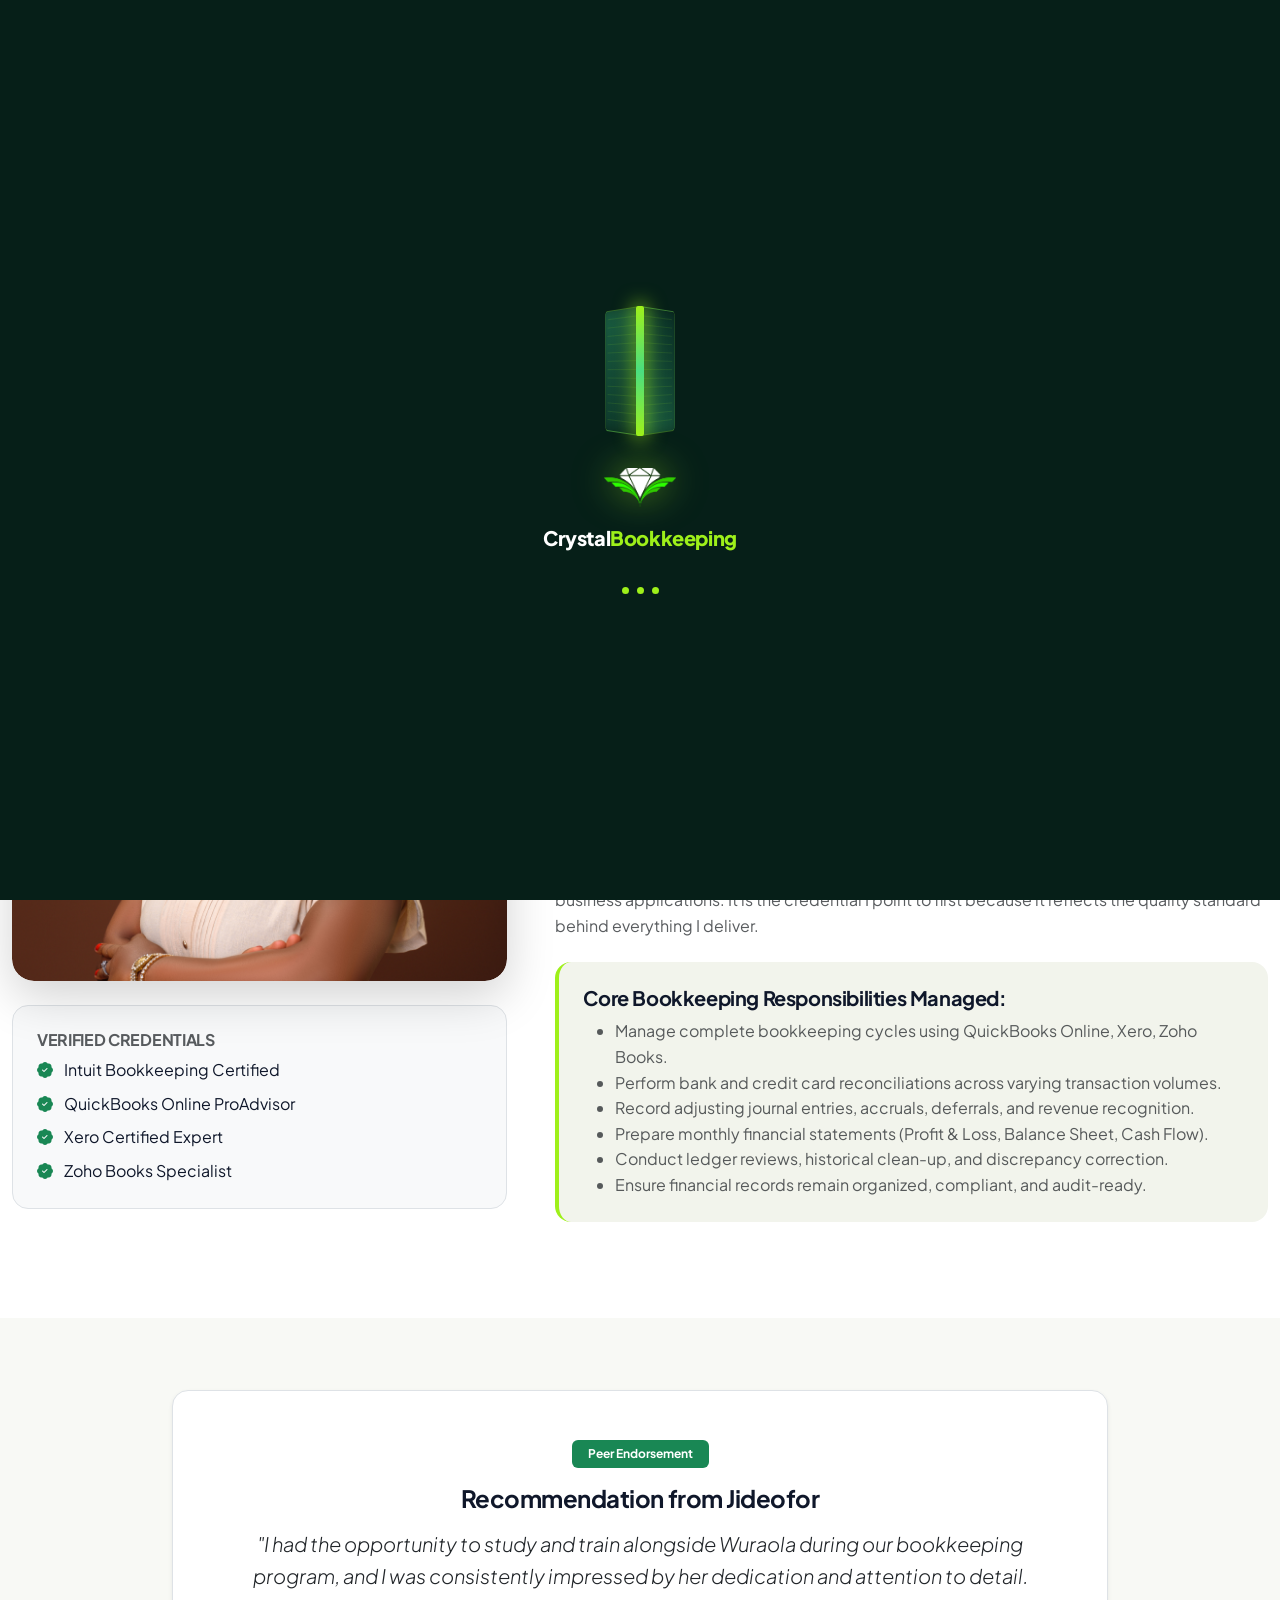
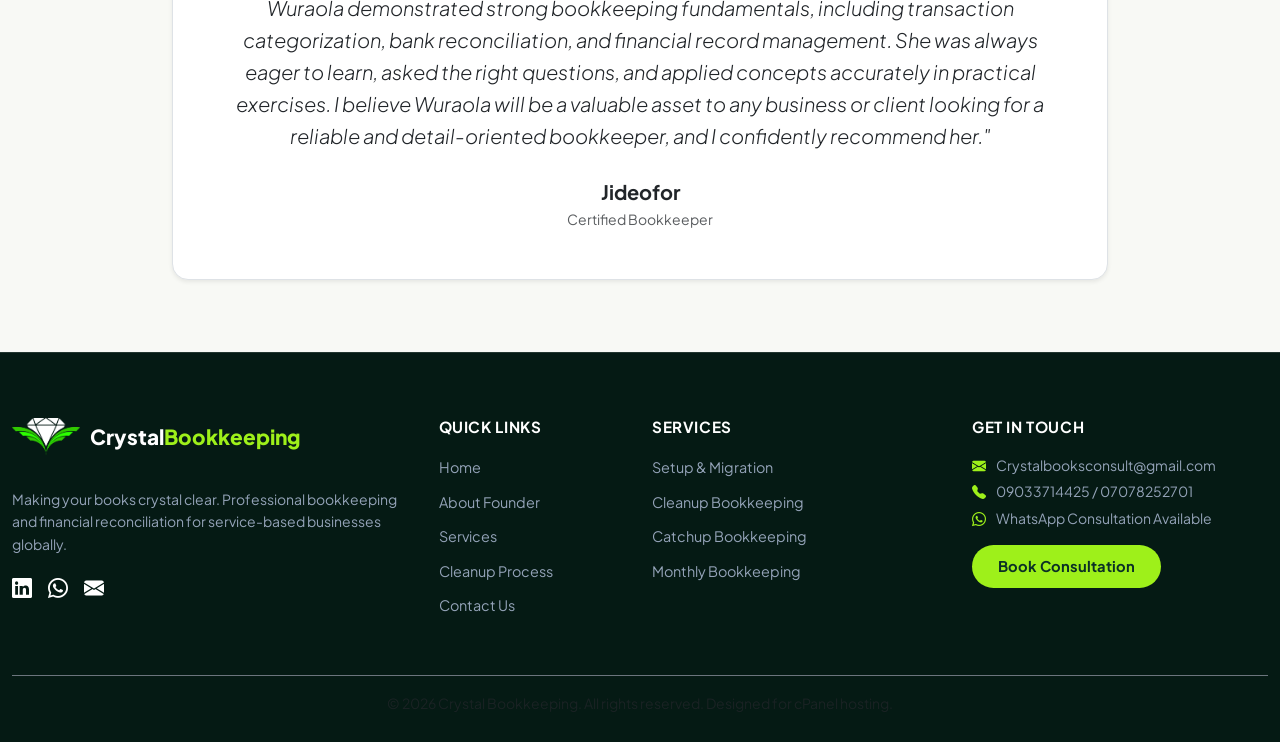
==== about.html @ f1750a4d "chore: remove footer contact strip from all pages and clean up CSS" ====
<!DOCTYPE html>
<html lang="en">
<head>
  <meta charset="UTF-8">
  <meta name="viewport" content="width=device-width, initial-scale=1.0">
  <title>About Founder | Crystal Bookkeeping</title>
  <meta name="description" content="Meet Wuraola Oluwalana, founder of Crystal Bookkeeping. Intuit Certified Bookkeeper specializing in QuickBooks Online, Xero, and Zoho Books for service businesses globally.">
  
  <link href="https://cdn.jsdelivr.net/npm/bootstrap@5.3.2/dist/css/bootstrap.min.css" rel="stylesheet">
  <link href="https://cdn.jsdelivr.net/npm/bootstrap-icons@1.11.2/font/bootstrap-icons.min.css" rel="stylesheet">
  <link rel="stylesheet" href="css/style.css">
  <!-- Favicon Icons -->
  <link rel="icon" type="image/png" sizes="32x32" href="assets/images/favicon-32x32.png">
  <link rel="icon" type="image/png" sizes="16x16" href="assets/images/favicon-16x16.png">
  <link rel="apple-touch-icon" sizes="180x180" href="assets/images/apple-touch-icon.png">
  <link rel="shortcut icon" href="favicon.ico">
</head>
<body class="preloader-active">
  <!-- ========== PRELOADER ========== -->
  <div id="crystalPreloader">
    <!-- Book animation -->
    <div class="preloader-book">
      <div class="preloader-book__left"></div>
      <div class="preloader-book__spine"></div>
      <div class="preloader-book__right"></div>
    </div>

    <!-- Logo + brand name -->
    <div class="preloader-logo">
      <img src="assets/images/logo-icon.png" alt="Crystal Bookkeeping">
      <div class="preloader-logo__name">Crystal<span>Bookkeeping</span></div>
    </div>

    <!-- Pulsing dots -->
    <div class="preloader-dots">
      <span></span>
      <span></span>
      <span></span>
    </div>
  </div>
  <!-- ========== END PRELOADER ========== -->


  <!-- Top Announcement Header -->

  <!-- Sticky Navbar -->
  <nav class="navbar navbar-expand-lg navbar-dark main-navbar sticky-top">
    <div class="container">
      <a class="navbar-brand" href="index.html">
        <img src="assets/images/logo-icon.png" alt="Crystal Bookkeeping Logo" style="height:38px; width:auto;">
        <span>Crystal<span style="color: var(--brand-lime-bright);">Bookkeeping</span></span>
      </a>
      <button class="navbar-toggler" type="button" data-bs-toggle="collapse" data-bs-target="#navbarAbout" aria-controls="navbarAbout" aria-expanded="false" aria-label="Toggle navigation">
        <span class="navbar-toggler-icon"></span>
      </button>
      <div class="collapse navbar-collapse" id="navbarAbout">
        <ul class="navbar-nav mx-auto mb-2 mb-lg-0">
          <li class="nav-item"><a class="nav-link" href="index.html">Home</a></li>
          <li class="nav-item"><a class="nav-link active" href="about.html">About Us</a></li>
          <li class="nav-item"><a class="nav-link" href="services.html">Services & Packages</a></li>
          <li class="nav-item"><a class="nav-link" href="index.html#process">Cleanup Process</a></li>
          <li class="nav-item"><a class="nav-link" href="index.html#estimator">Pricing Estimator</a></li>
          <li class="nav-item"><a class="nav-link" href="contact.html">Contact</a></li>
        </ul>
        <a href="#bookingModal" class="btn btn-lime" data-bs-toggle="modal" data-bs-target="#bookingModal">
          Book Appointment <i class="bi bi-arrow-right-circle-fill"></i>
        </a>
      </div>
    </div>
  </nav>

  <!-- Inner Page Banner -->
  <section class="py-5 text-white" style="background-color: var(--bg-dark-forest);">
    <div class="container py-4 text-center">
      <div class="badge-pill-lime mb-3">Our Founder's Journey</div>
      <h1 class="display-5 fw-bold mb-3">I Traded Lab Coats For Ledgers</h1>
      <p class="lead text-light max-w-700 mx-auto">
        Discover the story, certifications, and accounting standards behind Crystal Bookkeeping.
      </p>
    </div>
  </section>

  <!-- Founder Story Detail -->
  <section class="py-5 bg-white">
    <div class="container py-4">
      <div class="row align-items-center g-5">
        <div class="col-lg-5">
          <div class="founder-img-box shadow-lg mb-4">
            <img src="assets/images/wuraola_portrait_2.jpg" alt="Wuraola Oluwalana - Certified Bookkeeper & Founder">
          </div>
          <div class="p-4 rounded-4 bg-light border">
            <h4 class="h6 fw-bold text-uppercase text-muted mb-2">Verified Credentials</h4>
            <ul class="list-unstyled mb-0">
              <li class="mb-2"><i class="bi bi-patch-check-fill text-success me-2"></i> Intuit Bookkeeping Certified</li>
              <li class="mb-2"><i class="bi bi-patch-check-fill text-success me-2"></i> QuickBooks Online ProAdvisor</li>
              <li class="mb-2"><i class="bi bi-patch-check-fill text-success me-2"></i> Xero Certified Expert</li>
              <li class="mb-0"><i class="bi bi-patch-check-fill text-success me-2"></i> Zoho Books Specialist</li>
            </ul>
          </div>
        </div>

        <div class="col-lg-7">
          <h2 class="h3 fw-bold mb-3">Hi, I Am Wuraola Oluwalana</h2>
          <p class="lead text-muted">
            I run Crystal Bookkeeping and work exclusively with service-based businesses globally.
          </p>
          <p class="text-muted">
            I went into bookkeeping because I realized something: I was more curious about the numbers behind a business than the numbers in experiments. Today, I hold an Intuit bookkeeping certification and work daily in tools like Zoho Books, QuickBooks Online, and Xero — building systems that give business owners real clarity: not just clean books, but books that tell them something useful.
          </p>
          
          <h3 class="h4 fw-bold mt-4 mb-3">Certification & Rigorous Standards</h3>
          <p class="text-muted">
            These are real credentials earned through structured training programs with formal assessments — not participation badges or honorary titles. The most prominently featured is the Intuit Bookkeeping Certification, which covers foundational accounting principles and real business applications. It is the credential I point to first because it reflects the quality standard behind everything I deliver.
          </p>

          <div class="p-4 rounded-4 my-4" style="background-color: var(--bg-cream-card); border-left: 4px solid var(--brand-lime-bright);">
            <h4 class="h5 fw-bold mb-2">Core Bookkeeping Responsibilities Managed:</h4>
            <ul class="mb-0 text-muted">
              <li>Manage complete bookkeeping cycles using QuickBooks Online, Xero, Zoho Books.</li>
              <li>Perform bank and credit card reconciliations across varying transaction volumes.</li>
              <li>Record adjusting journal entries, accruals, deferrals, and revenue recognition.</li>
              <li>Prepare monthly financial statements (Profit & Loss, Balance Sheet, Cash Flow).</li>
              <li>Conduct ledger reviews, historical clean-up, and discrepancy correction.</li>
              <li>Ensure financial records remain organized, compliant, and audit-ready.</li>
            </ul>
          </div>
        </div>
      </div>
    </div>
  </section>

  <!-- Peer Recommendation Section -->
  <section class="py-5" style="background-color: var(--bg-cream);">
    <div class="container py-4">
      <div class="row justify-content-center">
        <div class="col-lg-9">
          <div class="p-5 rounded-4 bg-white border shadow-sm text-center">
            <span class="badge bg-success mb-3 px-3 py-2">Peer Endorsement</span>
            <h3 class="h4 fw-bold mb-3">Recommendation from Jideofor</h3>
            <p class="lead fst-italic text-dark mb-4">
              "I had the opportunity to study and train alongside Wuraola during our bookkeeping program, and I was consistently impressed by her dedication and attention to detail. Wuraola demonstrated strong bookkeeping fundamentals, including transaction categorization, bank reconciliation, and financial record management. She was always eager to learn, asked the right questions, and applied concepts accurately in practical exercises. I believe Wuraola will be a valuable asset to any business or client looking for a reliable and detail-oriented bookkeeper, and I confidently recommend her."
            </p>
            <div class="fw-bold fs-5 text-dark">Jideofor</div>
            <div class="small text-muted">Certified Bookkeeper</div>
          </div>
        </div>
      </div>
    </div>
  </section>

  <!-- Footer -->
  <footer class="site-footer">
    <div class="container">
      <div class="row g-4 mb-5">
        <div class="col-lg-4">
          <a class="navbar-brand mb-3" href="index.html">
            <img src="assets/images/logo-icon.png" alt="Crystal Bookkeeping Logo" style="height:38px; width:auto;">
            <span>Crystal<span style="color: var(--brand-lime-bright);">Bookkeeping</span></span>
          </a>
          <p class="small text-slate mt-3">
            Making your books crystal clear. Professional bookkeeping and financial reconciliation for service-based businesses globally.
          </p>
          <div class="d-flex gap-3 fs-5">
            <a href="https://www.linkedin.com/in/wuraola-oluwalana" target="_blank" class="text-white"><i class="bi bi-linkedin"></i></a>
            <a href="https://wa.me/2349033714425" target="_blank" class="text-white"><i class="bi bi-whatsapp"></i></a>
            <a href="mailto:Crystalbooksconsult@gmail.com" class="text-white"><i class="bi bi-envelope-fill"></i></a>
          </div>
        </div>

        <div class="col-lg-2 col-6">
          <h5>Quick Links</h5>
          <ul class="footer-links">
            <li><a href="index.html">Home</a></li>
            <li><a href="about.html">About Founder</a></li>
            <li><a href="services.html">Services</a></li>
            <li><a href="index.html#process">Cleanup Process</a></li>
            <li><a href="contact.html">Contact Us</a></li>
          </ul>
        </div>

        <div class="col-lg-3 col-6">
          <h5>Services</h5>
          <ul class="footer-links">
            <li><a href="services.html#setup">Setup & Migration</a></li>
            <li><a href="services.html#cleanup">Cleanup Bookkeeping</a></li>
            <li><a href="services.html#catchup">Catchup Bookkeeping</a></li>
            <li><a href="services.html#monthly">Monthly Bookkeeping</a></li>
          </ul>
        </div>

        <div class="col-lg-3">
          <h5>Get In Touch</h5>
          <p class="small text-slate mb-1"><i class="bi bi-envelope-fill text-lime me-2"></i> Crystalbooksconsult@gmail.com</p>
          <p class="small text-slate mb-1"><i class="bi bi-telephone-fill text-lime me-2"></i> 09033714425 / 07078252701</p>
          <p class="small text-slate mb-3"><i class="bi bi-whatsapp text-lime me-2"></i> WhatsApp Consultation Available</p>
          <a href="#bookingModal" class="btn btn-lime btn-sm" data-bs-toggle="modal" data-bs-target="#bookingModal">Book Consultation</a>
        </div>
      </div>

      <div class="border-top border-secondary pt-3 text-center small text-muted">
        &copy; 2026 Crystal Bookkeeping. All rights reserved. Designed for cPanel hosting.
      </div>
    </div>
  </footer>

  <!-- Booking Modal -->
  <div class="modal fade" id="bookingModal" tabindex="-1" aria-hidden="true">
    <div class="modal-dialog modal-dialog-centered">
      <div class="modal-content rounded-4 border-0">
        <div class="modal-header bg-dark text-white rounded-top-4">
          <h5 class="modal-title h5 fw-bold text-white mb-0"><span class="text-lime">💎 Book Consultation</span></h5>
          <button type="button" class="btn-close btn-close-white" data-bs-dismiss="modal"></button>
        </div>
        <div class="modal-body p-4">
          <form id="bookingForm">
            <div class="mb-3">
              <label class="form-label fw-semibold">Your Name *</label>
              <input type="text" class="form-control" id="modalClientName" required>
            </div>
            <div class="mb-3">
              <label class="form-label fw-semibold">Email *</label>
              <input type="email" class="form-control" id="modalClientEmail" required>
            </div>
            <div class="mb-3">
              <label class="form-label fw-semibold">Phone / WhatsApp *</label>
              <input type="tel" class="form-control" id="modalClientPhone" required>
            </div>
            <div class="mb-3">
              <label class="form-label fw-semibold">Service Needed</label>
              <select class="form-select" id="modalServiceSelect">
                <option value="Cleanup Bookkeeping">Cleanup Bookkeeping</option>
                <option value="Setup and Migration">Setup and Migration</option>
                <option value="Monthly Bookkeeping">Monthly Bookkeeping</option>
              </select>
            </div>
            <div class="mb-3">
              <label class="form-label fw-semibold">Software</label>
              <select class="form-select" id="modalSoftwareSelect">
                <option value="QuickBooks Online">QuickBooks Online</option>
                <option value="Xero">Xero</option>
                <option value="Zoho Books">Zoho Books</option>
              </select>
            </div>
            <button type="submit" class="btn btn-lime w-100 py-3 fw-bold">Connect on WhatsApp <i class="bi bi-whatsapp"></i></button>
          </form>
        </div>
      </div>
    </div>
  </div>

  <script src="https://cdn.jsdelivr.net/npm/bootstrap@5.3.2/dist/js/bootstrap.bundle.min.js"></script>
  <script src="js/main.js"></script>
  <script src="js/preloader.js"></script>
  <script src="js/scroll-reveal.js"></script>
</body>
</html>
---- css/style.css ----
/* ==========================================================================
   Crystal Bookkeeping - Custom Bootstrap 5 Theme Extension
   Design Aesthetic: Biztop Inspired (Deep Forest Green & Vibrant Lime Accent)
   Target Host: cPanel / Apache / Any Web Server
   ========================================================================== */

@import url('https://fonts.googleapis.com/css2?family=Plus+Jakarta+Sans:ital,wght@0,400;0,500;0,600;0,700;0,800;1,400&display=swap');

/* ==========================================================================
   PRELOADER — Book Opening Effect
   ========================================================================== */

/* Hide page scroll while preloader is active */
body.preloader-active {
  overflow: hidden;
}

#crystalPreloader {
  position: fixed;
  inset: 0;
  z-index: 99999;
  background: #061F18;
  display: flex;
  align-items: center;
  justify-content: center;
  flex-direction: column;
  gap: 32px;
}

/* ── Book ── */
.preloader-book {
  position: relative;
  width: 180px;
  height: 130px;
  perspective: 900px;
  perspective-origin: 50% 50%;
}

/* Left cover */
.preloader-book__left {
  position: absolute;
  top: 0; left: 0;
  width: 50%; height: 100%;
  background: linear-gradient(150deg, #1B5E42 0%, #0B3026 100%);
  border-radius: 6px 0 0 6px;
  transform-origin: right center;
  transform-style: preserve-3d;
  border: 1px solid rgba(158,240,26,0.25);
  border-right: none;
  box-shadow: inset -6px 0 16px rgba(0,0,0,0.35);
  animation: bookOpenLeft 1s 0.5s cubic-bezier(0.45, 0, 0.15, 1) forwards;
  /* Page lines decoration */
}
.preloader-book__left::before {
  content: '';
  position: absolute;
  inset: 8px 6px;
  background: repeating-linear-gradient(
    to bottom,
    rgba(158,240,26,0.10) 0px,
    rgba(158,240,26,0.10) 1px,
    transparent 1px,
    transparent 9px
  );
  border-radius: 3px;
}

/* Right cover */
.preloader-book__right {
  position: absolute;
  top: 0; right: 0;
  width: 50%; height: 100%;
  background: linear-gradient(30deg, #1B5E42 0%, #0B3026 100%);
  border-radius: 0 6px 6px 0;
  transform-origin: left center;
  transform-style: preserve-3d;
  border: 1px solid rgba(158,240,26,0.25);
  border-left: none;
  box-shadow: inset 6px 0 16px rgba(0,0,0,0.35);
  animation: bookOpenRight 1s 0.5s cubic-bezier(0.45, 0, 0.15, 1) forwards;
}
.preloader-book__right::before {
  content: '';
  position: absolute;
  inset: 8px 6px;
  background: repeating-linear-gradient(
    to bottom,
    rgba(158,240,26,0.10) 0px,
    rgba(158,240,26,0.10) 1px,
    transparent 1px,
    transparent 9px
  );
  border-radius: 3px;
}

/* Spine glow in the center */
.preloader-book__spine {
  position: absolute;
  top: 0;
  left: 50%;
  transform: translateX(-50%);
  width: 8px;
  height: 100%;
  background: linear-gradient(to bottom, #9EF01A 0%, #4ade80 50%, #9EF01A 100%);
  border-radius: 2px;
  box-shadow: 0 0 18px 4px rgba(158,240,26,0.55);
  z-index: 2;
}

@keyframes bookOpenLeft {
  0%   { transform: rotateY(0deg); }
  100% { transform: rotateY(-65deg); }
}
@keyframes bookOpenRight {
  0%   { transform: rotateY(0deg); }
  100% { transform: rotateY(65deg); }
}

/* ── Logo + Brand (appears after book opens) ── */
.preloader-logo {
  display: flex;
  flex-direction: column;
  align-items: center;
  gap: 14px;
  opacity: 0;
  transform: translateY(12px) scale(0.88);
  animation: preloaderLogoReveal 0.65s 1.3s cubic-bezier(0.34, 1.56, 0.64, 1) forwards;
}
.preloader-logo img {
  width: 72px;
  height: auto;
  filter: drop-shadow(0 0 18px rgba(158,240,26,0.6));
  animation: preloaderLogoPulse 1.8s 1.95s ease-in-out infinite;
}
.preloader-logo__name {
  font-family: var(--font-main);
  font-size: 1.25rem;
  font-weight: 800;
  color: #fff;
  letter-spacing: -0.02em;
}
.preloader-logo__name span {
  color: #9EF01A;
}

/* ── Loading dots ── */
.preloader-dots {
  display: flex;
  gap: 8px;
  opacity: 0;
  animation: preloaderFadeIn 0.4s 1.8s ease forwards;
}
.preloader-dots span {
  display: block;
  width: 7px;
  height: 7px;
  border-radius: 50%;
  background: #9EF01A;
  animation: preloaderDot 1.2s 1.8s ease-in-out infinite;
}
.preloader-dots span:nth-child(2) { animation-delay: 1.95s; }
.preloader-dots span:nth-child(3) { animation-delay: 2.1s; }

/* ── Keyframes ── */
@keyframes preloaderLogoReveal {
  to { opacity: 1; transform: translateY(0) scale(1); }
}
@keyframes preloaderLogoPulse {
  0%, 100% { filter: drop-shadow(0 0 14px rgba(158,240,26,0.5)); }
  50%       { filter: drop-shadow(0 0 28px rgba(158,240,26,0.95)); }
}
@keyframes preloaderDot {
  0%, 80%, 100% { transform: scale(0.7); opacity: 0.4; }
  40%           { transform: scale(1.15); opacity: 1; }
}
@keyframes preloaderFadeIn {
  to { opacity: 1; }
}

/* ── Fade Out (class added by JS) ── */
#crystalPreloader.preloader--fade-out {
  animation: preloaderFadeOut 0.55s ease forwards;
}
@keyframes preloaderFadeOut {
  0%   { opacity: 1; }
  100% { opacity: 0; visibility: hidden; }
}



/* ==========================================================================
   SCROLL REVEAL ANIMATION SYSTEM
   Powered by IntersectionObserver — no library, pure CSS + vanilla JS
   ========================================================================== */

/* ── Hidden state (applied by JS before element enters viewport) ── */
.sr-hidden {
  opacity: 0;
  transition:
    opacity    0.75s cubic-bezier(0.22, 1, 0.36, 1),
    transform  0.75s cubic-bezier(0.22, 1, 0.36, 1),
    filter     0.75s cubic-bezier(0.22, 1, 0.36, 1);
  will-change: opacity, transform;
}

/* ── Animation types ── */
.sr-fade-up    { transform: translateY(40px); }
.sr-fade-down  { transform: translateY(-24px); }
.sr-fade-left  { transform: translateX(-40px); }
.sr-fade-right { transform: translateX(40px); }
.sr-scale-in   { transform: scale(0.88); }
.sr-zoom-tilt  { transform: scale(0.92) rotate(-1deg); }
.sr-flip-up    {
  transform: perspective(700px) rotateX(10deg) translateY(24px);
  transform-origin: center bottom;
}

/* ── Revealed state — JS adds this class ── */
.sr-hidden.sr-revealed {
  opacity:   1 !important;
  transform: none !important;
  filter:    none !important;
}

/* ── Faster variant for small elements (badges, labels) ── */
.sr-hidden.sr-fast {
  transition-duration: 0.45s;
}

/* ── Slower variant for hero/large imagery ── */
.sr-hidden.sr-slow {
  transition-duration: 1.1s;
}

/* ── Mobile/Tablet: Replace horizontal translation with vertical to prevent viewport overflow ── */
@media (max-width: 991px) {
  .sr-fade-left,
  .sr-fade-right {
    transform: translateY(28px);
  }
  .sr-flip-up {
    transform: translateY(20px);
  }
}

/* ── Reduced motion: instant reveal for accessibility ── */
@media (prefers-reduced-motion: reduce) {
  .sr-hidden {
    opacity: 1 !important;
    transform: none !important;
    filter: none !important;
    transition: none !important;
  }
}


:root {
  --font-main: 'Plus Jakarta Sans', -apple-system, BlinkMacSystemFont, sans-serif;
  --bg-dark-forest: #0B3026;
  --bg-dark-deep: #061F18;
  --bg-dark-card: #0F3D32;
  --brand-lime: #84CC16;
  --brand-lime-bright: #9EF01A;
  --brand-lime-hover: #65A30D;
  --brand-lime-light: #ECFDF5;
  --brand-lime-bg: #D9F99D;
  --bg-cream: #F8F9F5;
  --bg-cream-card: #F2F4EC;
  --text-dark: #0F172A;
  --text-muted-color: #475569;
  --text-light-color: #94A3B8;
  --text-slate: #CBD5E1;
  --border-light: rgba(15, 23, 42, 0.08);
  --border-dark: rgba(255, 255, 255, 0.12);
  --shadow-sm: 0 4px 6px -1px rgba(0,0,0,0.05), 0 2px 4px -1px rgba(0,0,0,0.03);
  --shadow-md: 0 10px 15px -3px rgba(11,48,38,0.08), 0 4px 6px -2px rgba(11,48,38,0.04);
  --shadow-lg: 0 20px 25px -5px rgba(11,48,38,0.12), 0 10px 10px -5px rgba(11,48,38,0.04);
}

/* Base */
*, *::before, *::after {
  box-sizing: border-box;
}

html {
  scroll-behavior: smooth;
  overflow-x: hidden !important;
  max-width: 100%;
  width: 100%;
}

body {
  font-family: var(--font-main);
  background-color: var(--bg-cream);
  color: var(--text-dark);
  overflow-x: hidden !important;
  max-width: 100%;
  width: 100%;
  line-height: 1.6;
  margin: 0;
  padding: 0;
  position: relative;
}

img, svg, video {
  max-width: 100%;
  height: auto;
}

.container, .container-fluid {
  max-width: 100%;
}

h1, h2, h3, h4, h5, h6 { font-weight: 700; letter-spacing: -0.02em; }

/* Custom Utility Classes */
.text-lime { color: var(--brand-lime-bright) !important; }
.text-slate { color: var(--text-slate) !important; }
.text-dark-forest { color: var(--bg-dark-forest) !important; }
.bg-dark-forest { background-color: var(--bg-dark-forest) !important; }
.bg-cream { background-color: var(--bg-cream) !important; }
.max-w-700 { max-width: 700px; }
.max-w-900 { max-width: 900px; }

.top-bar-badge {
  color: var(--brand-lime-bright);
  font-weight: 600;
  display: inline-flex;
  align-items: center;
  gap: 6px;
  max-width: 100%;
  white-space: normal;
  background: rgba(158,240,26,0.1);
  padding: 4px 12px;
  border-radius: 20px;
  border: 1px solid rgba(158,240,26,0.25);
}


/* Main Navbar */
.main-navbar {
  background-color: var(--bg-dark-forest) !important;
  padding: 12px 0;
  transition: box-shadow 0.3s ease;
  z-index: 1030;
}
.main-navbar.sticky-top { box-shadow: 0 4px 20px rgba(0,0,0,0.2); }
.navbar-brand {
  font-weight: 800;
  font-size: 1.3rem;
  color: #FFFFFF !important;
  display: inline-flex;
  align-items: center;
  gap: 10px;
  padding: 0;
  margin-right: 20px;
  text-decoration: none;
  flex-shrink: 0;
}
.brand-icon {
  display: flex;
  align-items: center;
  justify-content: center;
  flex-shrink: 0;
}
/* Keep circle style for non-logo brand-icon uses (floating stat cards, etc.) */
.floating-stat-card .brand-icon,
.approach-card .brand-icon,
.service-icon-wrapper .brand-icon {
  width: 44px;
  height: 44px;
  background: var(--brand-lime-bright);
  color: var(--bg-dark-forest);
  border-radius: 50%;
  font-weight: 800;
  font-size: 1.1rem;
  box-shadow: 0 4px 10px rgba(158,240,26,0.3);
}
.navbar-toggler {
  border: 1px solid rgba(158,240,26,0.35) !important;
  padding: 7px 11px;
  border-radius: 10px;
  background: rgba(255,255,255,0.05) !important;
}
.navbar-toggler:focus {
  box-shadow: 0 0 0 3px rgba(158,240,26,0.25) !important;
  outline: none;
}
.navbar-toggler-icon {
  filter: brightness(0) invert(1);
  width: 1.3em;
  height: 1.3em;
}
.navbar-nav { align-items: center; gap: 2px; }
.nav-link {
  color: #E2E8F0 !important;
  font-weight: 600;
  font-size: 0.9rem;
  padding: 8px 12px !important;
  border-radius: 10px;
  transition: all 0.2s ease;
  white-space: nowrap;
  text-decoration: none;
}
.nav-link:hover {
  color: var(--brand-lime-bright) !important;
  background-color: rgba(255,255,255,0.07);
}
.nav-link.active {
  color: var(--brand-lime-bright) !important;
  background-color: rgba(158,240,26,0.12);
  font-weight: 700;
}

/* Mobile Nav */
@media (max-width: 991.98px) {
  .navbar-brand {
    font-size: 1.15rem;
    margin-right: 0;
    gap: 8px;
  }
  .navbar-brand img {
    height: 32px !important;
  }
  .navbar-collapse {
    background: #082820;
    border: 1px solid rgba(255,255,255,0.1);
    border-radius: 16px;
    padding: 16px;
    margin-top: 12px;
    box-shadow: 0 12px 30px rgba(0,0,0,0.4);
  }
  .navbar-nav { align-items: stretch; gap: 4px; margin-bottom: 14px !important; }
  .nav-item { width: 100%; }
  .nav-link {
    padding: 11px 14px !important;
    font-size: 0.95rem;
    border-bottom: 1px solid rgba(255,255,255,0.06);
    border-radius: 8px;
  }
  .navbar-collapse .btn-lime {
    width: 100%;
    justify-content: center;
    padding: 11px 18px;
    font-size: 0.92rem;
    border-radius: 10px;
  }
}

/* Buttons */
.btn-lime {
  background-color: var(--brand-lime-bright);
  color: var(--bg-dark-forest) !important;
  font-weight: 700;
  border-radius: 50px;
  padding: 11px 26px;
  border: none;
  transition: all 0.25s ease;
  display: inline-flex;
  align-items: center;
  gap: 8px;
  text-decoration: none;
  cursor: pointer;
  font-family: var(--font-main);
  font-size: 0.92rem;
  line-height: 1.4;
}
.btn-lime:hover, .btn-lime:focus {
  background-color: #84CC16;
  color: var(--bg-dark-forest) !important;
  transform: translateY(-2px);
  box-shadow: 0 10px 20px rgba(158,240,26,0.3);
  text-decoration: none;
}
.btn-lime-outline {
  background-color: transparent;
  color: var(--brand-lime-bright) !important;
  border: 2px solid var(--brand-lime-bright);
  font-weight: 700;
  border-radius: 50px;
  padding: 9px 22px;
  transition: all 0.25s ease;
  text-decoration: none;
  display: inline-flex;
  align-items: center;
  gap: 8px;
  cursor: pointer;
  font-family: var(--font-main);
  font-size: 0.92rem;
  line-height: 1.4;
}
.btn-lime-outline:hover, .btn-lime-outline:focus {
  background-color: var(--brand-lime-bright);
  color: var(--bg-dark-forest) !important;
  text-decoration: none;
}
.btn-phone {
  color: #FFFFFF;
  text-decoration: none;
  font-weight: 600;
  display: inline-flex;
  align-items: center;
  gap: 10px;
}
.btn-phone .phone-icon-box {
  width: 44px; height: 44px;
  border-radius: 50%;
  background: var(--brand-lime-bright);
  color: var(--bg-dark-forest);
  display: flex; align-items: center; justify-content: center;
  flex-shrink: 0;
}
.badge-pill-lime {
  background-color: rgba(158,240,26,0.15);
  color: var(--brand-lime-bright);
  border: 1px solid rgba(158,240,26,0.3);
  font-size: 0.78rem;
  font-weight: 700;
  padding: 5px 14px;
  border-radius: 50px;
  display: inline-flex;
  align-items: center;
  gap: 6px;
  text-transform: uppercase;
  letter-spacing: 0.06em;
}

/* Section Labels */
.section-label {
  font-size: 0.78rem;
  font-weight: 700;
  text-transform: uppercase;
  letter-spacing: 0.1em;
  color: var(--text-muted-color);
  display: flex;
  align-items: center;
  gap: 6px;
}
.section-label::before { content: '★'; color: var(--brand-lime-bright); }

/* Hero Section */
.hero-section {
  background-color: var(--bg-dark-forest);
  color: #FFFFFF;
  padding: 80px 0 100px;
  position: relative;
  overflow: hidden;
}
.hero-section::before {
  content: '';
  position: absolute;
  top: -100px; right: -100px;
  width: 500px; height: 500px;
  background: radial-gradient(circle, rgba(158,240,26,0.12) 0%, rgba(11,48,38,0) 70%);
  pointer-events: none;
}
.hero-section h1, .hero-section h2, .hero-section h3 { color: #FFFFFF; }
.hero-headline {
  font-size: 3.1rem;
  font-weight: 800;
  line-height: 1.15;
  margin-top: 14px;
  margin-bottom: 20px;
  color: #FFFFFF;
}
.hero-headline span { color: var(--brand-lime-bright); }
.hero-subtext {
  font-size: 1.1rem;
  color: #CBD5E1;
  margin-bottom: 32px;
  max-width: 520px;
}
.hero-image-wrapper {
  position: relative;
  border-radius: 22px;
  overflow: hidden;
  box-shadow: 0 25px 50px -12px rgba(0,0,0,0.5);
}
.hero-image-wrapper img {
  width: 100%; height: 470px;
  object-fit: cover;
  display: block;
}
.floating-stat-card {
  position: absolute;
  background: rgba(11,48,38,0.92);
  backdrop-filter: blur(10px);
  -webkit-backdrop-filter: blur(10px);
  border: 1px solid var(--border-dark);
  border-radius: 16px;
  padding: 14px 18px;
  color: #FFFFFF;
  box-shadow: var(--shadow-lg);
  z-index: 2;
}
.floating-stat-card.top-left { top: 20px; left: 20px; }
.floating-stat-card.bottom-right { bottom: 20px; right: 20px; }

/* Inner Page Banners (about/services/contact) */
.py-5.text-white h1,
.py-5.text-white h2,
.py-5.text-white h3 { color: #FFFFFF !important; }
.py-5.text-white p.lead { color: rgba(255,255,255,0.78) !important; }
.py-5.text-white p { color: rgba(255,255,255,0.75) !important; }

/* Approach Cards */
.approach-section { padding: 90px 0; }
.approach-card {
  border-radius: 22px;
  padding: 34px 28px;
  height: 100%;
  display: flex;
  flex-direction: column;
  justify-content: space-between;
  transition: transform 0.3s ease, box-shadow 0.3s ease;
}
.approach-card:hover { transform: translateY(-6px); }
.approach-card.card-white {
  background-color: #FFFFFF;
  border: 1px solid var(--border-light);
  box-shadow: var(--shadow-md);
  color: var(--text-dark);
}
.approach-card.card-lime {
  background-color: var(--brand-lime-bright);
  color: var(--bg-dark-forest);
  box-shadow: var(--shadow-lg);
}
.approach-card.card-lime .icon-box { background-color: rgba(11,48,38,0.1); color: var(--bg-dark-forest); }
.approach-card.card-lime .btn-card { background-color: var(--bg-dark-forest); color: #FFFFFF; }
.approach-card.card-dark {
  background-color: var(--bg-dark-forest);
  color: #FFFFFF;
  box-shadow: var(--shadow-lg);
}
.approach-card.card-dark .icon-box { background-color: rgba(158,240,26,0.15); color: var(--brand-lime-bright); }
.approach-card.card-dark .btn-card { background-color: var(--brand-lime-bright); color: var(--bg-dark-forest); }
.icon-box {
  width: 52px; height: 52px;
  border-radius: 13px;
  display: flex; align-items: center; justify-content: center;
  font-size: 1.4rem;
  margin-bottom: 22px;
  flex-shrink: 0;
}
.approach-card.card-white .icon-box { background-color: var(--bg-cream); color: var(--bg-dark-forest); }
.btn-card {
  border-radius: 50px;
  padding: 8px 20px;
  font-size: 0.87rem;
  font-weight: 700;
  text-decoration: none;
  display: inline-flex;
  align-items: center;
  gap: 6px;
  margin-top: 22px;
  transition: all 0.2s ease;
}
.approach-card.card-white .btn-card { background-color: var(--bg-cream); color: var(--text-dark); }
.btn-card:hover { opacity: 0.9; transform: translateX(4px); text-decoration: none; }

/* About / Founder */
.about-section { padding: 90px 0; background-color: #FFFFFF; }
.founder-img-box { position: relative; border-radius: 22px; overflow: hidden; }
.founder-img-box img {
  border-radius: 22px;
  width: 100%; height: 460px;
  object-fit: cover;
  object-position: top center;
  display: block;
}
.stat-badge-box {
  background: var(--brand-lime-bright);
  border-radius: 18px;
  padding: 22px;
  color: var(--bg-dark-forest);
}
.stat-badge-box h3 { font-size: 2.1rem; font-weight: 800; margin: 0; color: var(--bg-dark-forest); }
.rating-box { background: var(--bg-cream-card); border-radius: 18px; padding: 22px; }
.quote-highlight {
  border-left: 4px solid var(--brand-lime-bright);
  padding-left: 16px;
  font-style: italic;
  color: var(--text-muted-color);
  margin: 18px 0;
}
.software-pill {
  background: var(--bg-cream);
  border: 1px solid var(--border-light);
  border-radius: 50px;
  padding: 7px 16px;
  font-size: 0.85rem;
  font-weight: 600;
  display: inline-flex;
  align-items: center;
  gap: 7px;
  color: var(--bg-dark-forest);
}

/* Pricing & Packages */
.pricing-section { padding: 90px 0; background-color: var(--bg-cream); }
.package-card {
  background-color: #FFFFFF;
  border-radius: 22px;
  border: 1px solid var(--border-light);
  padding: 32px 26px;
  box-shadow: var(--shadow-sm);
  transition: all 0.3s ease;
  height: 100%;
  display: flex;
  flex-direction: column;
  position: relative;
}
.package-card:hover {
  box-shadow: var(--shadow-lg);
  transform: translateY(-4px);
  border-color: rgba(132,204,22,0.4);
}
.package-card.featured-pkg { border: 2px solid var(--brand-lime-bright); }
.featured-ribbon {
  position: absolute;
  top: -13px; right: 22px;
  background: var(--bg-dark-forest);
  color: var(--brand-lime-bright);
  font-size: 0.72rem;
  font-weight: 800;
  padding: 4px 14px;
  border-radius: 50px;
  text-transform: uppercase;
  letter-spacing: 0.04em;
}
.deliverable-list { list-style: none; padding: 0; margin: 20px 0; flex-grow: 1; }
.deliverable-list li {
  padding: 7px 0;
  font-size: 0.92rem;
  color: var(--text-muted-color);
  display: flex;
  align-items: flex-start;
  gap: 9px;
}
.deliverable-list li i { color: var(--brand-lime); font-size: 1rem; margin-top: 2px; flex-shrink: 0; }
.deliverable-list li.text-light { color: #CBD5E1 !important; }
.deliverable-list li.text-light i { color: var(--brand-lime-bright) !important; }

/* Calculator */
.calculator-box {
  background: var(--bg-dark-forest);
  border-radius: 26px;
  padding: 40px;
  color: #FFFFFF;
  box-shadow: var(--shadow-lg);
}
.scenario-btn {
  background: rgba(255,255,255,0.07);
  border: 1px solid var(--border-dark);
  color: #FFFFFF;
  border-radius: 14px;
  padding: 14px 18px;
  text-align: left;
  width: 100%;
  transition: all 0.2s ease;
  margin-bottom: 10px;
  cursor: pointer;
  font-family: var(--font-main);
}
.scenario-btn:hover, .scenario-btn.active {
  background: rgba(158,240,26,0.14);
  border-color: var(--brand-lime-bright);
  color: var(--brand-lime-bright);
}
.price-display-box {
  background: rgba(7,31,24,0.85);
  border-radius: 18px;
  padding: 28px;
  border: 1px solid var(--border-dark);
  text-align: center;
}
.calculated-price { font-size: 2.8rem; font-weight: 800; color: var(--brand-lime-bright); line-height: 1; }

/* Process Steps */
.process-section { padding: 90px 0; background-color: #FFFFFF; }
.step-card {
  border-left: 4px solid var(--brand-lime-bright);
  background: var(--bg-cream);
  border-radius: 0 14px 14px 0;
  padding: 22px;
  margin-bottom: 18px;
  transition: transform 0.2s ease;
}
.step-card:hover { transform: translateX(5px); background: #F1F5F9; }
.step-number {
  width: 34px; height: 34px;
  background: var(--bg-dark-forest);
  color: var(--brand-lime-bright);
  border-radius: 50%;
  font-weight: 800;
  display: inline-flex;
  align-items: center;
  justify-content: center;
  font-size: 0.88rem;
  flex-shrink: 0;
}

/* Standards Section */
.standards-section { padding: 90px 0; background-color: var(--bg-dark-forest); color: #FFFFFF; }
.standard-item-box {
  background: rgba(255,255,255,0.06);
  border: 1px solid var(--border-dark);
  border-radius: 18px;
  padding: 22px;
  height: 100%;
}
.standard-item-box h4 { color: var(--brand-lime-bright); }
.standard-item-box p { color: var(--text-slate) !important; }
.exclusion-box {
  background: rgba(239,68,68,0.1);
  border: 1px solid rgba(239,68,68,0.3);
  border-radius: 18px;
  padding: 22px;
}
.exclusion-box p, .exclusion-box li { color: rgba(255,255,255,0.88); }

/* Footer */
.site-footer {
  background-color: #051A14;
  color: #94A3B8;
  padding: 65px 0 28px;
  border-top: 1px solid var(--border-dark);
}
.site-footer h5 {
  color: #FFFFFF;
  font-weight: 700;
  margin-bottom: 18px;
  font-size: 0.95rem;
  text-transform: uppercase;
  letter-spacing: 0.04em;
}
.footer-links { list-style: none; padding: 0; margin: 0; }
.footer-links li { margin-bottom: 9px; }
.footer-links a { color: #94A3B8; text-decoration: none; transition: color 0.2s ease; font-size: 0.9rem; }
.footer-links a:hover { color: var(--brand-lime-bright); }
.site-footer .text-slate { color: #94A3B8 !important; }

/* Accordion */
.accordion-button {
  font-family: var(--font-main);
  font-weight: 600;
  color: var(--text-dark);
  background: #FFFFFF;
  font-size: 0.97rem;
  padding: 16px 20px;
}
.accordion-button:not(.collapsed) { color: var(--bg-dark-forest); background: #FFFFFF; box-shadow: none; }
.accordion-button:focus { box-shadow: 0 0 0 2px rgba(132,204,22,0.25); }
.accordion-item { border: none; border-bottom: 1px solid rgba(0,0,0,0.08); background: #FFFFFF; }
.accordion-body { color: var(--text-muted-color); padding: 0 20px 18px; font-size: 0.95rem; line-height: 1.65; }

/* Forms */
.form-control, .form-select {
  border-radius: 10px;
  border: 1.5px solid #E2E8F0;
  padding: 10px 14px;
  font-family: var(--font-main);
  font-size: 0.93rem;
  color: var(--text-dark);
  transition: border-color 0.2s ease, box-shadow 0.2s ease;
}
.form-control:focus, .form-select:focus {
  border-color: var(--brand-lime);
  box-shadow: 0 0 0 3px rgba(132,204,22,0.18);
  outline: none;
}
.form-check-input:checked { background-color: var(--brand-lime); border-color: var(--brand-lime); }

/* Modal */
.modal-content { border: none; border-radius: 1rem; overflow: hidden; }
.modal-header { border-bottom: 1px solid rgba(255,255,255,0.1); }

/* Responsive */
@media (max-width: 1199.98px) {
  .hero-headline { font-size: 2.7rem; }
  .calculator-box { padding: 30px; }
}
@media (max-width: 991.98px) {
  .hero-section { padding: 60px 0 70px; }
  .hero-headline { font-size: 2.3rem; }
  .hero-image-wrapper img { height: 350px; }
  .floating-stat-card { position: static; margin-top: 12px; border-radius: 12px; padding: 12px 16px; display: inline-flex !important; }
  .approach-section, .about-section, .pricing-section, .process-section, .standards-section { padding: 60px 0; }
  .founder-img-box img { height: 380px; }
}
@media (max-width: 767.98px) {
  .hero-headline { font-size: 1.95rem; }
  .hero-subtext { font-size: 1rem; }
  .calculator-box { padding: 24px 18px; border-radius: 20px; }
  .price-display-box { padding: 22px 16px; margin-top: 20px; }
  .calculated-price { font-size: 2.2rem; }
  .approach-section, .about-section, .pricing-section, .process-section, .standards-section { padding: 48px 0; }
  .founder-img-box img { height: 300px; }
  .stat-badge-box h3 { font-size: 1.7rem; }
}
@media (max-width: 575.98px) {
  .hero-section { padding: 50px 0 55px; }
  .hero-headline { font-size: 1.75rem; }
  .form-switch { padding-left: 2.5em; }
  .scenario-btn { padding: 11px 13px; font-size: 0.9rem; }
  .package-card { padding: 24px 18px; }
  .site-footer { padding: 40px 0 20px; }
  .calculator-box { padding: 22px 16px; }
}

/* ==========================================================================
   SERVICES PAGE MODERN STYLES
   ========================================================================== */
.services-hero-banner {
  background: radial-gradient(circle at 80% 20%, rgba(158,240,26,0.12) 0%, rgba(11,48,38,1) 70%);
  position: relative;
  overflow: hidden;
}
.nav-pill-jump {
  display: inline-flex;
  align-items: center;
  gap: 8px;
  background: rgba(255, 255, 255, 0.08);
  border: 1px solid rgba(255, 255, 255, 0.15);
  color: #FFFFFF !important;
  font-size: 0.88rem;
  font-weight: 600;
  padding: 8px 18px;
  border-radius: 50px;
  text-decoration: none;
  transition: all 0.25s ease;
}
.nav-pill-jump:hover, .nav-pill-jump.active {
  background: var(--brand-lime-bright);
  color: var(--bg-dark-forest) !important;
  border-color: var(--brand-lime-bright);
  transform: translateY(-2px);
  box-shadow: 0 6px 16px rgba(158,240,26,0.3);
}

.service-pkg-card {
  background: #FFFFFF;
  border: 1px solid var(--border-light);
  border-radius: 24px;
  padding: 38px 32px;
  box-shadow: var(--shadow-md);
  transition: all 0.3s cubic-bezier(0.16, 1, 0.3, 1);
  position: relative;
}
.service-pkg-card:hover {
  transform: translateY(-4px);
  box-shadow: var(--shadow-lg);
}
.service-pkg-card.dark-theme {
  background: var(--bg-dark-forest);
  border-color: rgba(158,240,26,0.3);
  color: #FFFFFF;
}

.deliverable-item {
  background: var(--bg-cream);
  border: 1px solid rgba(15, 23, 42, 0.06);
  border-radius: 16px;
  padding: 18px 20px;
  display: flex;
  align-items: flex-start;
  gap: 14px;
  transition: all 0.2s ease;
  height: 100%;
}
.deliverable-item:hover {
  background: #FFFFFF;
  border-color: rgba(132,204,22,0.4);
  box-shadow: var(--shadow-sm);
  transform: translateX(3px);
}
.deliverable-item.dark-mode {
  background: rgba(255, 255, 255, 0.05);
  border-color: rgba(255, 255, 255, 0.1);
  color: #FFFFFF;
}
.deliverable-item.dark-mode:hover {
  background: rgba(255, 255, 255, 0.09);
  border-color: rgba(158,240,26,0.4);
}
.deliverable-icon-box {
  width: 36px;
  height: 36px;
  border-radius: 10px;
  background: rgba(132,204,22,0.18);
  color: var(--bg-dark-forest);
  display: flex;
  align-items: center;
  justify-content: center;
  font-size: 1.1rem;
  flex-shrink: 0;
}
.deliverable-item.dark-mode .deliverable-icon-box {
  background: rgba(158,240,26,0.2);
  color: var(--brand-lime-bright);
}

.price-pill-tag {
  background: rgba(132,204,22,0.12);
  border: 1px solid rgba(132,204,22,0.3);
  border-radius: 14px;
  padding: 14px 20px;
  display: inline-block;
}
.price-pill-tag.dark-tag {
  background: rgba(0, 0, 0, 0.25);
  border-color: rgba(158,240,26,0.3);
}

/* Comparison Table */
.comparison-table-wrapper {
  background: #FFFFFF;
  border: 1px solid var(--border-light);
  border-radius: 20px;
  overflow: hidden;
  box-shadow: var(--shadow-md);
}
.comparison-table {
  width: 100%;
  margin-bottom: 0;
  border-collapse: separate;
  border-spacing: 0;
}
.comparison-table th {
  background: var(--bg-dark-forest);
  color: #FFFFFF;
  padding: 18px 20px;
  font-size: 0.95rem;
  font-weight: 700;
  border: none;
}
.comparison-table th.highlight-col {
  background: #08261e;
  color: var(--brand-lime-bright);
}
.comparison-table td {
  padding: 16px 20px;
  font-size: 0.92rem;
  border-bottom: 1px solid var(--border-light);
  vertical-align: middle;
}
.comparison-table tr:last-child td {
  border-bottom: none;
}
.comparison-table tr:nth-child(even) {
  background-color: var(--bg-cream);
}
.comparison-table td.highlight-col {
  background-color: rgba(158,240,26,0.06);
  font-weight: 600;
}

/* Guarantee Card */
.guarantee-card {
  background: #FFFFFF;
  border: 1px solid var(--border-light);
  border-radius: 20px;
  padding: 28px 24px;
  text-align: center;
  box-shadow: var(--shadow-sm);
  transition: all 0.25s ease;
  height: 100%;
}
.guarantee-card:hover {
  transform: translateY(-4px);
  border-color: rgba(132,204,22,0.4);
  box-shadow: var(--shadow-md);
}
.guarantee-icon {
  width: 60px;
  height: 60px;
  border-radius: 16px;
  background: rgba(158,240,26,0.15);
  color: var(--bg-dark-forest);
  font-size: 1.6rem;
  display: inline-flex;
  align-items: center;
  justify-content: center;
  margin-bottom: 18px;
}
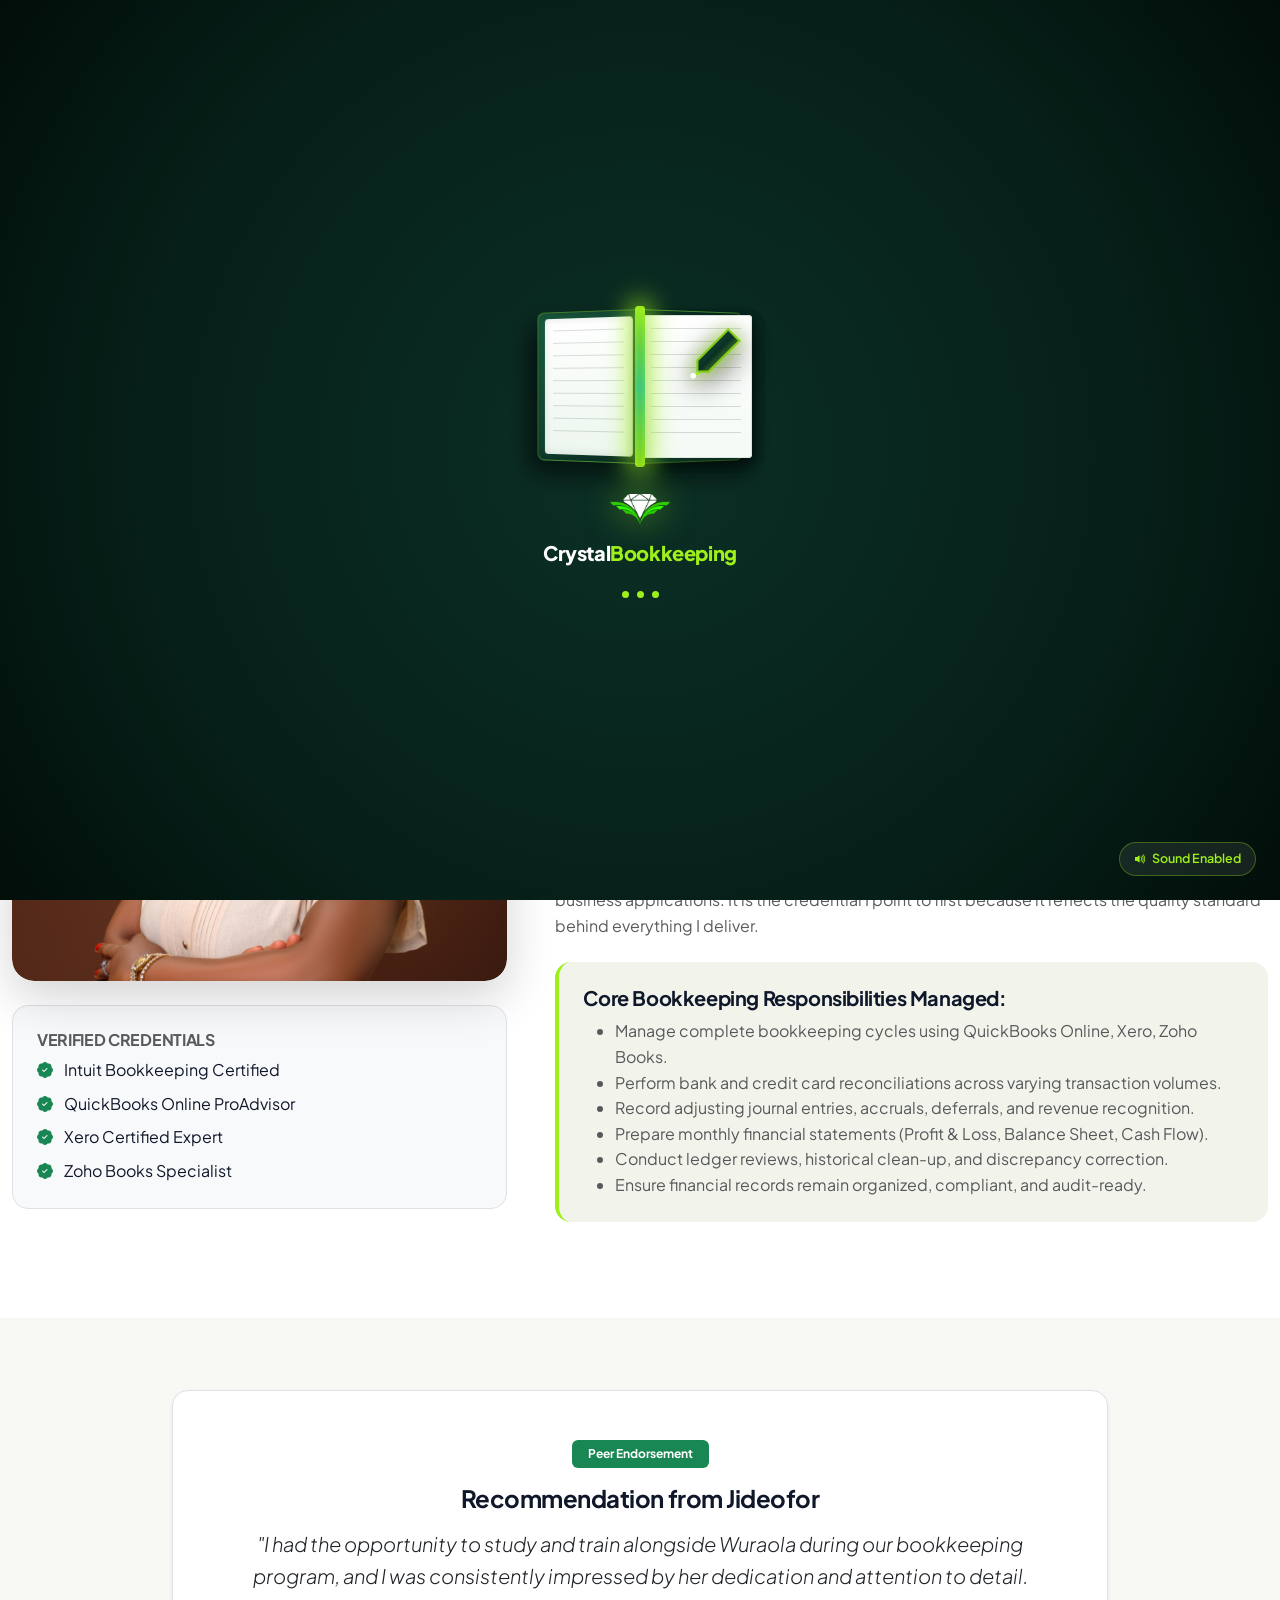
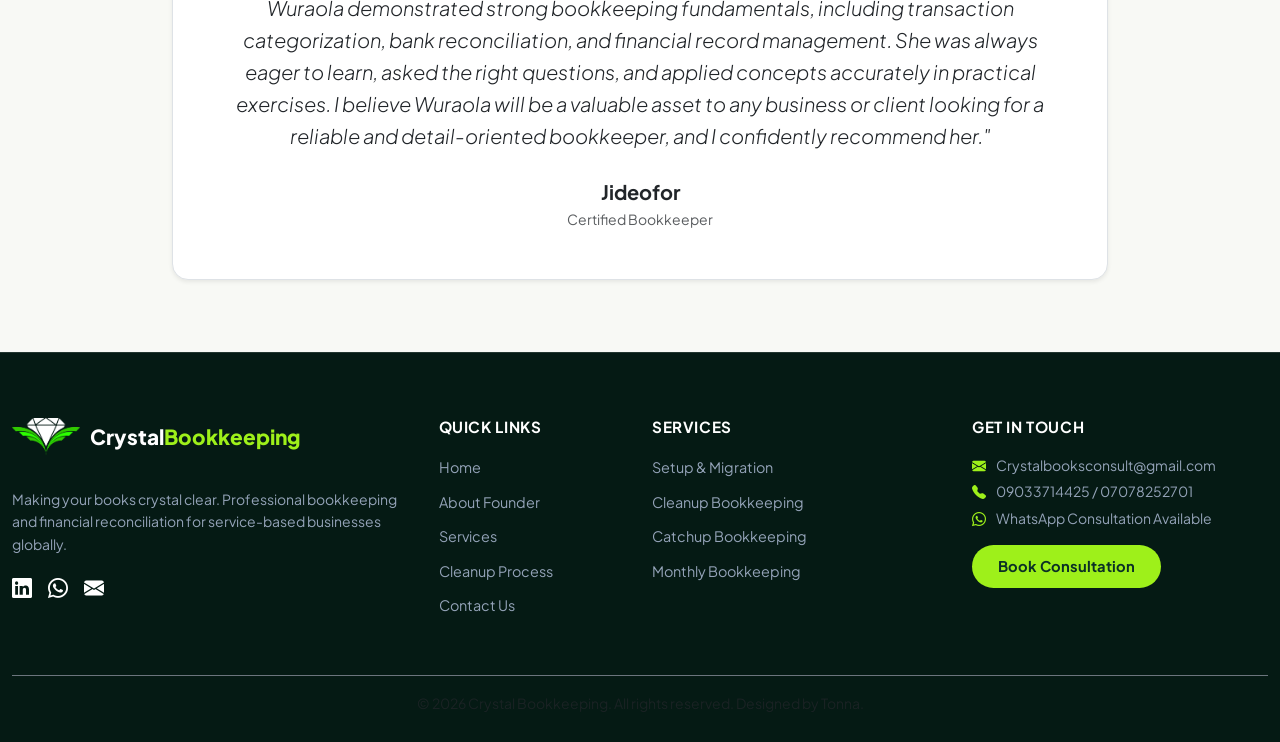
==== commit b46fd7b0: "feat: enhance preloader with 3D cascading page-turns, animated pen writing, audio effects, and redes" ====
--- a/about.html
+++ b/about.html
@@ -16,13 +16,72 @@
   <link rel="shortcut icon" href="favicon.ico">
 </head>
 <body class="preloader-active">
-  <!-- ========== PRELOADER ========== -->
+      <!-- ========== PRELOADER ========== -->
   <div id="crystalPreloader">
-    <!-- Book animation -->
-    <div class="preloader-book">
-      <div class="preloader-book__left"></div>
-      <div class="preloader-book__spine"></div>
-      <div class="preloader-book__right"></div>
+    <div class="preloader-stage">
+      <!-- 3D Book Container -->
+      <div class="preloader-book">
+        <!-- Covers & Base Pages -->
+        <div class="preloader-book__cover--left">
+          <div class="preloader-book__page-content">
+            <div class="ledger-lines"></div>
+          </div>
+        </div>
+        <div class="preloader-book__spine"></div>
+        <div class="preloader-book__cover--right">
+          <div class="preloader-book__page-content">
+            <div class="ledger-lines"></div>
+            <!-- Drawing Signature Line -->
+            <svg class="writing-signature" viewBox="0 0 100 30">
+              <path class="signature-path" d="M5,20 Q20,5 35,18 T65,12 T95,15" />
+            </svg>
+          </div>
+        </div>
+
+        <!-- Flipping Pages (Right to Left 3D Flip) -->
+        <div class="preloader-book__flipping-page page-1">
+          <div class="page-side front">
+            <div class="ledger-lines"></div>
+          </div>
+          <div class="page-side back">
+            <div class="ledger-lines"></div>
+          </div>
+        </div>
+
+        <div class="preloader-book__flipping-page page-2">
+          <div class="page-side front">
+            <div class="ledger-lines"></div>
+          </div>
+          <div class="page-side back">
+            <div class="ledger-lines"></div>
+          </div>
+        </div>
+
+        <div class="preloader-book__flipping-page page-3">
+          <div class="page-side front">
+            <div class="ledger-lines"></div>
+          </div>
+          <div class="page-side back">
+            <div class="ledger-lines"></div>
+          </div>
+        </div>
+
+        <!-- Animated Writing Pen -->
+        <div class="preloader-pen">
+          <svg viewBox="0 0 40 40" class="pen-svg">
+            <path d="M28,4 L36,12 L14,34 L6,34 L6,26 Z" fill="url(#penGradient)" stroke="#84CC16" stroke-width="1.5" />
+            <polygon points="6,34 3,37 8,36" fill="#9EF01A" />
+            <circle cx="3" cy="37" r="2" fill="#FFFFFF" class="nib-glow" />
+            <defs>
+              <linearGradient id="penGradient" x1="0%" y1="0%" x2="100%" y2="100%">
+                <stop offset="0%" stop-color="#1B5E42" />
+                <stop offset="50%" stop-color="#0B3026" />
+                <stop offset="100%" stop-color="#9EF01A" />
+              </linearGradient>
+            </defs>
+          </svg>
+        </div>
+      </div>
     </div>
 
     <!-- Logo + brand name -->
@@ -36,6 +95,11 @@
       <span></span>
       <span></span>
       <span></span>
+    </div>
+
+    <!-- Sound indicator -->
+    <div class="preloader-sound-hint" id="preloaderSoundHint">
+      <i class="bi bi-volume-up-fill"></i> Sound Enabled
     </div>
   </div>
   <!-- ========== END PRELOADER ========== -->
@@ -198,7 +262,7 @@
       </div>
 
       <div class="border-top border-secondary pt-3 text-center small text-muted">
-        &copy; 2026 Crystal Bookkeeping. All rights reserved. Designed for cPanel hosting.
+        &copy; 2026 Crystal Bookkeeping. All rights reserved. Designed by Tonna.
       </div>
     </div>
   </footer>
--- a/css/style.css
+++ b/css/style.css
@@ -7,7 +7,7 @@
 @import url('https://fonts.googleapis.com/css2?family=Plus+Jakarta+Sans:ital,wght@0,400;0,500;0,600;0,700;0,800;1,400&display=swap');
 
 /* ==========================================================================
-   PRELOADER — Book Opening Effect
+   PRELOADER — 3D Cascading Flipping Book & Pen Writing Animation
    ========================================================================== */
 
 /* Hide page scroll while preloader is active */
@@ -19,118 +19,255 @@
   position: fixed;
   inset: 0;
   z-index: 99999;
-  background: #061F18;
+  background: radial-gradient(circle at center, #0B3026 0%, #061F18 65%, #020E0A 100%);
   display: flex;
   align-items: center;
   justify-content: center;
   flex-direction: column;
-  gap: 32px;
-}
-
-/* ── Book ── */
+  gap: 22px;
+}
+
+.preloader-stage {
+  position: relative;
+  width: 280px;
+  height: 170px;
+  display: flex;
+  align-items: center;
+  justify-content: center;
+}
+
+/* ── 3D Book Container ── */
 .preloader-book {
   position: relative;
-  width: 180px;
-  height: 130px;
-  perspective: 900px;
+  width: 240px;
+  height: 155px;
+  perspective: 1000px;
   perspective-origin: 50% 50%;
-}
-
-/* Left cover */
-.preloader-book__left {
+  transform-style: preserve-3d;
+}
+
+/* Left Cover (Base) */
+.preloader-book__cover--left {
   position: absolute;
   top: 0; left: 0;
   width: 50%; height: 100%;
-  background: linear-gradient(150deg, #1B5E42 0%, #0B3026 100%);
-  border-radius: 6px 0 0 6px;
+  background: linear-gradient(145deg, #1B5E42 0%, #0B3026 100%);
+  border-radius: 8px 0 0 8px;
   transform-origin: right center;
-  transform-style: preserve-3d;
-  border: 1px solid rgba(158,240,26,0.25);
+  transform: rotateY(-26deg);
+  border: 1.5px solid rgba(158,240,26,0.35);
   border-right: none;
-  box-shadow: inset -6px 0 16px rgba(0,0,0,0.35);
-  animation: bookOpenLeft 1s 0.5s cubic-bezier(0.45, 0, 0.15, 1) forwards;
-  /* Page lines decoration */
-}
-.preloader-book__left::before {
-  content: '';
-  position: absolute;
-  inset: 8px 6px;
+  box-shadow: -12px 14px 28px rgba(0,0,0,0.6), inset -6px 0 16px rgba(0,0,0,0.35);
+  z-index: 1;
+}
+
+/* Right Cover (Base) */
+.preloader-book__cover--right {
+  position: absolute;
+  top: 0; right: 0;
+  width: 50%; height: 100%;
+  background: linear-gradient(35deg, #1B5E42 0%, #0B3026 100%);
+  border-radius: 0 8px 8px 0;
+  transform-origin: left center;
+  transform: rotateY(26deg);
+  border: 1.5px solid rgba(158,240,26,0.35);
+  border-left: none;
+  box-shadow: 12px 14px 28px rgba(0,0,0,0.6), inset 6px 0 16px rgba(0,0,0,0.35);
+  z-index: 1;
+}
+
+/* Inner Page Paper Background */
+.preloader-book__page-content {
+  position: absolute;
+  inset: 6px 8px;
+  background: linear-gradient(180deg, #FFFFFF 0%, #EDF6EE 100%);
+  border-radius: 4px;
+  box-shadow: inset 0 0 10px rgba(11,48,38,0.12);
+  overflow: hidden;
+}
+
+/* Ruled Ledger Lines */
+.ledger-lines {
+  position: absolute;
+  inset: 12px 10px;
   background: repeating-linear-gradient(
     to bottom,
-    rgba(158,240,26,0.10) 0px,
-    rgba(158,240,26,0.10) 1px,
+    rgba(11, 48, 38, 0.16) 0px,
+    rgba(11, 48, 38, 0.16) 1px,
     transparent 1px,
-    transparent 9px
+    transparent 13px
   );
+}
+
+/* Glowing Book Spine */
+.preloader-book__spine {
+  position: absolute;
+  top: -3px;
+  left: 50%;
+  transform: translateX(-50%);
+  width: 10px;
+  height: calc(100% + 6px);
+  background: linear-gradient(to bottom, #9EF01A 0%, #4ade80 50%, #9EF01A 100%);
   border-radius: 3px;
-}
-
-/* Right cover */
-.preloader-book__right {
-  position: absolute;
-  top: 0; right: 0;
-  width: 50%; height: 100%;
-  background: linear-gradient(30deg, #1B5E42 0%, #0B3026 100%);
-  border-radius: 0 6px 6px 0;
+  box-shadow: 0 0 24px 6px rgba(158,240,26,0.75);
+  z-index: 15;
+}
+
+/* ── 3D Flipping Pages (Right to Left Cascade) ── */
+.preloader-book__flipping-page {
+  position: absolute;
+  top: 6px;
+  left: 50%;
+  width: calc(50% - 8px);
+  height: calc(100% - 12px);
   transform-origin: left center;
   transform-style: preserve-3d;
-  border: 1px solid rgba(158,240,26,0.25);
-  border-left: none;
-  box-shadow: inset 6px 0 16px rgba(0,0,0,0.35);
-  animation: bookOpenRight 1s 0.5s cubic-bezier(0.45, 0, 0.15, 1) forwards;
-}
-.preloader-book__right::before {
-  content: '';
-  position: absolute;
-  inset: 8px 6px;
-  background: repeating-linear-gradient(
-    to bottom,
-    rgba(158,240,26,0.10) 0px,
-    rgba(158,240,26,0.10) 1px,
-    transparent 1px,
-    transparent 9px
-  );
-  border-radius: 3px;
-}
-
-/* Spine glow in the center */
-.preloader-book__spine {
-  position: absolute;
-  top: 0;
-  left: 50%;
-  transform: translateX(-50%);
-  width: 8px;
+  z-index: 8;
+  border-radius: 0 4px 4px 0;
+}
+
+.page-side {
+  position: absolute;
+  inset: 0;
+  background: linear-gradient(180deg, #FFFFFF 0%, #F4FAF5 100%);
+  border-radius: 0 4px 4px 0;
+  backface-visibility: hidden;
+  border: 1px solid rgba(11, 48, 38, 0.12);
+  box-shadow: 2px 4px 12px rgba(0,0,0,0.18);
+  overflow: hidden;
+}
+.page-side.back {
+  transform: rotateY(180deg);
+  border-radius: 4px 0 0 4px;
+  background: linear-gradient(180deg, #F8FAF7 0%, #EDF6EE 100%);
+}
+
+/* Page Cascade Flip Animations */
+.preloader-book__flipping-page.page-1 {
+  animation: flipPageCascade 2.2s 0.3s cubic-bezier(0.45, 0, 0.25, 1) infinite;
+}
+.preloader-book__flipping-page.page-2 {
+  animation: flipPageCascade 2.2s 0.9s cubic-bezier(0.45, 0, 0.25, 1) infinite;
+}
+.preloader-book__flipping-page.page-3 {
+  animation: flipPageCascade 2.2s 1.5s cubic-bezier(0.45, 0, 0.25, 1) infinite;
+}
+
+@keyframes flipPageCascade {
+  0% {
+    transform: rotateY(0deg) translateZ(2px);
+    box-shadow: 0 4px 10px rgba(0,0,0,0.15);
+  }
+  40% {
+    transform: rotateY(-90deg) translateZ(24px) scale(1.05);
+    box-shadow: 0 20px 32px rgba(0,0,0,0.4);
+  }
+  80%, 100% {
+    transform: rotateY(-180deg) translateZ(2px);
+    box-shadow: 0 4px 10px rgba(0,0,0,0.15);
+  }
+}
+
+/* ── Writing Fountain Pen Animation ── */
+.preloader-pen {
+  position: absolute;
+  top: 15px;
+  right: 15px;
+  width: 56px;
+  height: 56px;
+  z-index: 30;
+  pointer-events: none;
+  filter: drop-shadow(0 8px 14px rgba(0,0,0,0.6));
+  animation: penWritingLoop 2.4s ease-in-out infinite;
+}
+.pen-svg {
+  width: 100%;
   height: 100%;
-  background: linear-gradient(to bottom, #9EF01A 0%, #4ade80 50%, #9EF01A 100%);
-  border-radius: 2px;
-  box-shadow: 0 0 18px 4px rgba(158,240,26,0.55);
-  z-index: 2;
-}
-
-@keyframes bookOpenLeft {
-  0%   { transform: rotateY(0deg); }
-  100% { transform: rotateY(-65deg); }
-}
-@keyframes bookOpenRight {
-  0%   { transform: rotateY(0deg); }
-  100% { transform: rotateY(65deg); }
-}
-
-/* ── Logo + Brand (appears after book opens) ── */
+  filter: drop-shadow(0 0 8px rgba(158,240,26,0.6));
+}
+.nib-glow {
+  animation: nibPulse 0.35s infinite alternate;
+}
+
+@keyframes nibPulse {
+  0%   { r: 2; fill: #FFFFFF; filter: drop-shadow(0 0 3px #9EF01A); }
+  100% { r: 5; fill: #9EF01A; filter: drop-shadow(0 0 12px #9EF01A); }
+}
+
+@keyframes penWritingLoop {
+  0% {
+    transform: translate3d(5px, 5px, 40px) rotate(-35deg);
+  }
+  20% {
+    transform: translate3d(25px, 22px, 40px) rotate(-42deg);
+  }
+  40% {
+    transform: translate3d(45px, 12px, 40px) rotate(-34deg);
+  }
+  60% {
+    transform: translate3d(65px, 28px, 40px) rotate(-44deg);
+  }
+  80% {
+    transform: translate3d(85px, 16px, 40px) rotate(-36deg);
+  }
+  100% {
+    transform: translate3d(5px, 5px, 40px) rotate(-35deg);
+  }
+}
+
+/* Drawing Signature Line */
+.writing-signature {
+  position: absolute;
+  bottom: 24px;
+  left: 12px;
+  width: 100px;
+  height: 40px;
+  z-index: 4;
+}
+.signature-path {
+  fill: none;
+  stroke: #84CC16;
+  stroke-width: 2.5;
+  stroke-linecap: round;
+  stroke-linejoin: round;
+  stroke-dasharray: 160;
+  stroke-dashoffset: 160;
+  filter: drop-shadow(0 0 6px rgba(158,240,26,0.7));
+  animation: drawSignatureLoop 2.4s ease-in-out infinite;
+}
+
+@keyframes drawSignatureLoop {
+  0% {
+    stroke-dashoffset: 160;
+    opacity: 0;
+  }
+  15% {
+    opacity: 1;
+  }
+  75% {
+    stroke-dashoffset: 0;
+    opacity: 1;
+  }
+  90%, 100% {
+    stroke-dashoffset: 0;
+    opacity: 0.2;
+  }
+}
+
+/* ── Logo + Brand Name ── */
 .preloader-logo {
   display: flex;
   flex-direction: column;
   align-items: center;
-  gap: 14px;
-  opacity: 0;
-  transform: translateY(12px) scale(0.88);
-  animation: preloaderLogoReveal 0.65s 1.3s cubic-bezier(0.34, 1.56, 0.64, 1) forwards;
+  gap: 10px;
+  opacity: 1;
+  transform: translateY(0);
 }
 .preloader-logo img {
-  width: 72px;
+  width: 60px;
   height: auto;
-  filter: drop-shadow(0 0 18px rgba(158,240,26,0.6));
-  animation: preloaderLogoPulse 1.8s 1.95s ease-in-out infinite;
+  filter: drop-shadow(0 0 18px rgba(158,240,26,0.65));
+  animation: preloaderLogoPulse 2s ease-in-out infinite;
 }
 .preloader-logo__name {
   font-family: var(--font-main);
@@ -147,8 +284,7 @@
 .preloader-dots {
   display: flex;
   gap: 8px;
-  opacity: 0;
-  animation: preloaderFadeIn 0.4s 1.8s ease forwards;
+  opacity: 1;
 }
 .preloader-dots span {
   display: block;
@@ -156,30 +292,48 @@
   height: 7px;
   border-radius: 50%;
   background: #9EF01A;
-  animation: preloaderDot 1.2s 1.8s ease-in-out infinite;
-}
-.preloader-dots span:nth-child(2) { animation-delay: 1.95s; }
-.preloader-dots span:nth-child(3) { animation-delay: 2.1s; }
+  animation: preloaderDot 1.2s ease-in-out infinite;
+}
+.preloader-dots span:nth-child(2) { animation-delay: 0.15s; }
+.preloader-dots span:nth-child(3) { animation-delay: 0.3s; }
 
 /* ── Keyframes ── */
-@keyframes preloaderLogoReveal {
-  to { opacity: 1; transform: translateY(0) scale(1); }
-}
 @keyframes preloaderLogoPulse {
-  0%, 100% { filter: drop-shadow(0 0 14px rgba(158,240,26,0.5)); }
-  50%       { filter: drop-shadow(0 0 28px rgba(158,240,26,0.95)); }
+  0%, 100% { filter: drop-shadow(0 0 14px rgba(158,240,26,0.5)); transform: scale(1); }
+  50%       { filter: drop-shadow(0 0 28px rgba(158,240,26,0.95)); transform: scale(1.04); }
 }
 @keyframes preloaderDot {
   0%, 80%, 100% { transform: scale(0.7); opacity: 0.4; }
   40%           { transform: scale(1.15); opacity: 1; }
 }
-@keyframes preloaderFadeIn {
-  to { opacity: 1; }
+
+/* ── Preloader Sound Indicator ── */
+.preloader-sound-hint {
+  position: absolute;
+  bottom: 24px;
+  right: 24px;
+  background: rgba(255, 255, 255, 0.08);
+  border: 1px solid rgba(158, 240, 26, 0.3);
+  color: var(--brand-lime-bright);
+  padding: 6px 14px;
+  border-radius: 20px;
+  font-size: 0.78rem;
+  font-weight: 600;
+  display: inline-flex;
+  align-items: center;
+  gap: 6px;
+  cursor: pointer;
+  transition: all 0.2s ease;
+  z-index: 100;
+}
+.preloader-sound-hint:hover {
+  background: rgba(158, 240, 26, 0.2);
+  transform: scale(1.04);
 }
 
 /* ── Fade Out (class added by JS) ── */
 #crystalPreloader.preloader--fade-out {
-  animation: preloaderFadeOut 0.55s ease forwards;
+  animation: preloaderFadeOut 0.6s ease forwards;
 }
 @keyframes preloaderFadeOut {
   0%   { opacity: 1; }
@@ -910,21 +1064,33 @@
 }
 
 /* ==========================================================================
-   SERVICES PAGE MODERN STYLES
+   SERVICES PAGE MODERN GREEN GRADIENT STYLES
    ========================================================================== */
 .services-hero-banner {
-  background: radial-gradient(circle at 80% 20%, rgba(158,240,26,0.12) 0%, rgba(11,48,38,1) 70%);
+  background: linear-gradient(135deg, #061F18 0%, #0B3026 50%, #104336 100%);
   position: relative;
   overflow: hidden;
-}
+  border-bottom: 1px solid rgba(158,240,26,0.2);
+}
+.services-hero-banner::after {
+  content: '';
+  position: absolute;
+  top: -120px;
+  right: -50px;
+  width: 480px;
+  height: 480px;
+  background: radial-gradient(circle, rgba(158,240,26,0.14) 0%, rgba(11,48,38,0) 70%);
+  pointer-events: none;
+}
+
 .nav-pill-jump {
   display: inline-flex;
   align-items: center;
   gap: 8px;
   background: rgba(255, 255, 255, 0.08);
-  border: 1px solid rgba(255, 255, 255, 0.15);
+  border: 1px solid rgba(255, 255, 255, 0.16);
   color: #FFFFFF !important;
-  font-size: 0.88rem;
+  font-size: 0.86rem;
   font-weight: 600;
   padding: 8px 18px;
   border-radius: 50px;
@@ -936,31 +1102,47 @@
   color: var(--bg-dark-forest) !important;
   border-color: var(--brand-lime-bright);
   transform: translateY(-2px);
-  box-shadow: 0 6px 16px rgba(158,240,26,0.3);
-}
-
+  box-shadow: 0 6px 16px rgba(158,240,26,0.35);
+}
+
+/* Horizontal Service Cards */
 .service-pkg-card {
   background: #FFFFFF;
-  border: 1px solid var(--border-light);
+  border: 1px solid rgba(11, 48, 38, 0.1);
   border-radius: 24px;
-  padding: 38px 32px;
-  box-shadow: var(--shadow-md);
+  padding: 40px 36px;
+  box-shadow: 0 10px 30px -5px rgba(11, 48, 38, 0.07);
   transition: all 0.3s cubic-bezier(0.16, 1, 0.3, 1);
   position: relative;
 }
 .service-pkg-card:hover {
   transform: translateY(-4px);
-  box-shadow: var(--shadow-lg);
-}
-.service-pkg-card.dark-theme {
-  background: var(--bg-dark-forest);
-  border-color: rgba(158,240,26,0.3);
+  box-shadow: 0 20px 40px -10px rgba(11, 48, 38, 0.12);
+  border-color: rgba(132, 204, 22, 0.35);
+}
+
+/* Dark Green Gradient Variant */
+.service-pkg-card.gradient-dark {
+  background: linear-gradient(145deg, #0B3026 0%, #07261E 60%, #051A14 100%);
+  border: 1px solid rgba(158, 240, 26, 0.3);
   color: #FFFFFF;
-}
-
+  box-shadow: 0 15px 35px -5px rgba(0, 0, 0, 0.3);
+}
+.service-pkg-card.gradient-dark:hover {
+  border-color: var(--brand-lime-bright);
+  box-shadow: 0 22px 45px -8px rgba(0, 0, 0, 0.45);
+}
+
+/* Subtle Mint Accent Variant */
+.service-pkg-card.mint-accent {
+  background: linear-gradient(180deg, #FFFFFF 0%, #F5FBF6 100%);
+  border: 1px solid rgba(132, 204, 22, 0.25);
+}
+
+/* Deliverable Item Horizontal Block */
 .deliverable-item {
-  background: var(--bg-cream);
-  border: 1px solid rgba(15, 23, 42, 0.06);
+  background: #F8FBF8;
+  border: 1px solid rgba(11, 48, 38, 0.07);
   border-radius: 16px;
   padding: 18px 20px;
   display: flex;
@@ -971,8 +1153,8 @@
 }
 .deliverable-item:hover {
   background: #FFFFFF;
-  border-color: rgba(132,204,22,0.4);
-  box-shadow: var(--shadow-sm);
+  border-color: rgba(132, 204, 22, 0.45);
+  box-shadow: 0 6px 18px rgba(11, 48, 38, 0.06);
   transform: translateX(3px);
 }
 .deliverable-item.dark-mode {
@@ -982,13 +1164,13 @@
 }
 .deliverable-item.dark-mode:hover {
   background: rgba(255, 255, 255, 0.09);
-  border-color: rgba(158,240,26,0.4);
+  border-color: rgba(158, 240, 26, 0.45);
 }
 .deliverable-icon-box {
   width: 36px;
   height: 36px;
   border-radius: 10px;
-  background: rgba(132,204,22,0.18);
+  background: rgba(132, 204, 22, 0.2);
   color: var(--bg-dark-forest);
   display: flex;
   align-items: center;
@@ -997,29 +1179,30 @@
   flex-shrink: 0;
 }
 .deliverable-item.dark-mode .deliverable-icon-box {
-  background: rgba(158,240,26,0.2);
+  background: rgba(158, 240, 26, 0.22);
   color: var(--brand-lime-bright);
 }
 
+/* Price Pill Box */
 .price-pill-tag {
-  background: rgba(132,204,22,0.12);
-  border: 1px solid rgba(132,204,22,0.3);
-  border-radius: 14px;
-  padding: 14px 20px;
-  display: inline-block;
+  background: #F0F9F1;
+  border: 1px solid rgba(132, 204, 22, 0.35);
+  border-radius: 16px;
+  padding: 16px 22px;
+  display: block;
 }
 .price-pill-tag.dark-tag {
-  background: rgba(0, 0, 0, 0.25);
-  border-color: rgba(158,240,26,0.3);
+  background: rgba(0, 0, 0, 0.3);
+  border-color: rgba(158, 240, 26, 0.3);
 }
 
 /* Comparison Table */
 .comparison-table-wrapper {
   background: #FFFFFF;
-  border: 1px solid var(--border-light);
-  border-radius: 20px;
+  border: 1px solid rgba(11, 48, 38, 0.1);
+  border-radius: 22px;
   overflow: hidden;
-  box-shadow: var(--shadow-md);
+  box-shadow: 0 10px 30px -5px rgba(11, 48, 38, 0.08);
 }
 .comparison-table {
   width: 100%;
@@ -1028,57 +1211,59 @@
   border-spacing: 0;
 }
 .comparison-table th {
-  background: var(--bg-dark-forest);
+  background: linear-gradient(135deg, #07261E 0%, #0B3026 100%);
   color: #FFFFFF;
-  padding: 18px 20px;
-  font-size: 0.95rem;
+  padding: 20px 22px;
+  font-size: 0.94rem;
   font-weight: 700;
   border: none;
 }
 .comparison-table th.highlight-col {
-  background: #08261e;
+  background: #051E17;
   color: var(--brand-lime-bright);
+  border-bottom: 2px solid var(--brand-lime-bright);
 }
 .comparison-table td {
-  padding: 16px 20px;
+  padding: 18px 22px;
   font-size: 0.92rem;
-  border-bottom: 1px solid var(--border-light);
+  color: #1E293B;
+  border-bottom: 1px solid rgba(11, 48, 38, 0.07);
   vertical-align: middle;
 }
 .comparison-table tr:last-child td {
   border-bottom: none;
 }
-.comparison-table tr:nth-child(even) {
-  background-color: var(--bg-cream);
+.comparison-table tr:nth-child(even) td {
+  background-color: #F8FBF8;
 }
 .comparison-table td.highlight-col {
-  background-color: rgba(158,240,26,0.06);
+  background-color: rgba(158, 240, 26, 0.08) !important;
   font-weight: 600;
 }
 
 /* Guarantee Card */
 .guarantee-card {
   background: #FFFFFF;
-  border: 1px solid var(--border-light);
+  border: 1px solid rgba(11, 48, 38, 0.09);
   border-radius: 20px;
-  padding: 28px 24px;
-  text-align: center;
-  box-shadow: var(--shadow-sm);
+  padding: 30px 24px;
+  text-align: left;
+  box-shadow: 0 8px 24px rgba(11, 48, 38, 0.04);
   transition: all 0.25s ease;
   height: 100%;
 }
 .guarantee-card:hover {
   transform: translateY(-4px);
-  border-color: rgba(132,204,22,0.4);
-  box-shadow: var(--shadow-md);
+  border-color: rgba(132, 204, 22, 0.45);
+  box-shadow: 0 16px 36px rgba(11, 48, 38, 0.09);
 }
 .guarantee-icon {
-  width: 60px;
-  height: 60px;
-  border-radius: 16px;
-  background: rgba(158,240,26,0.15);
+  width: 54px;
+  height: 54px;
+  border-radius: 14px;
+  background: rgba(158, 240, 26, 0.18);
   color: var(--bg-dark-forest);
-  font-size: 1.6rem;
+  font-size: 1.5rem;
   display: inline-flex;
   align-items: center;
   justify-content: center;
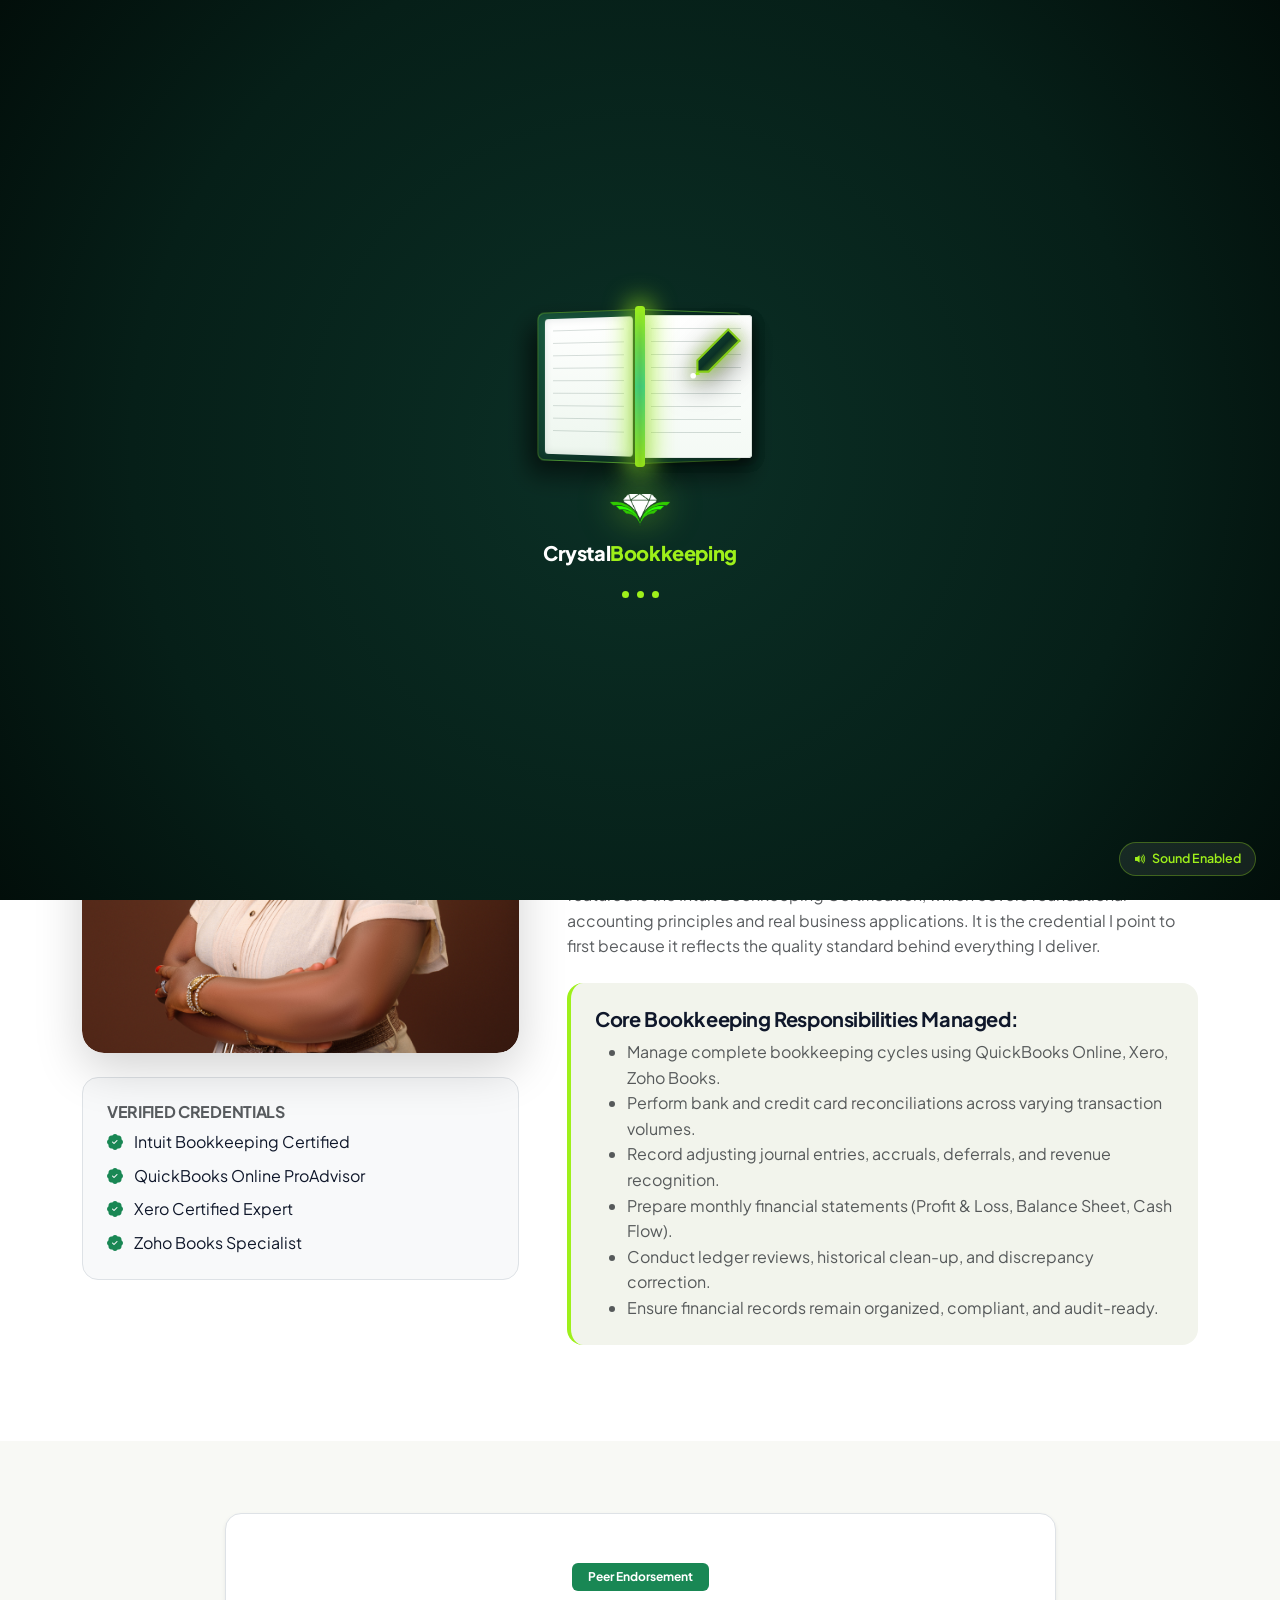
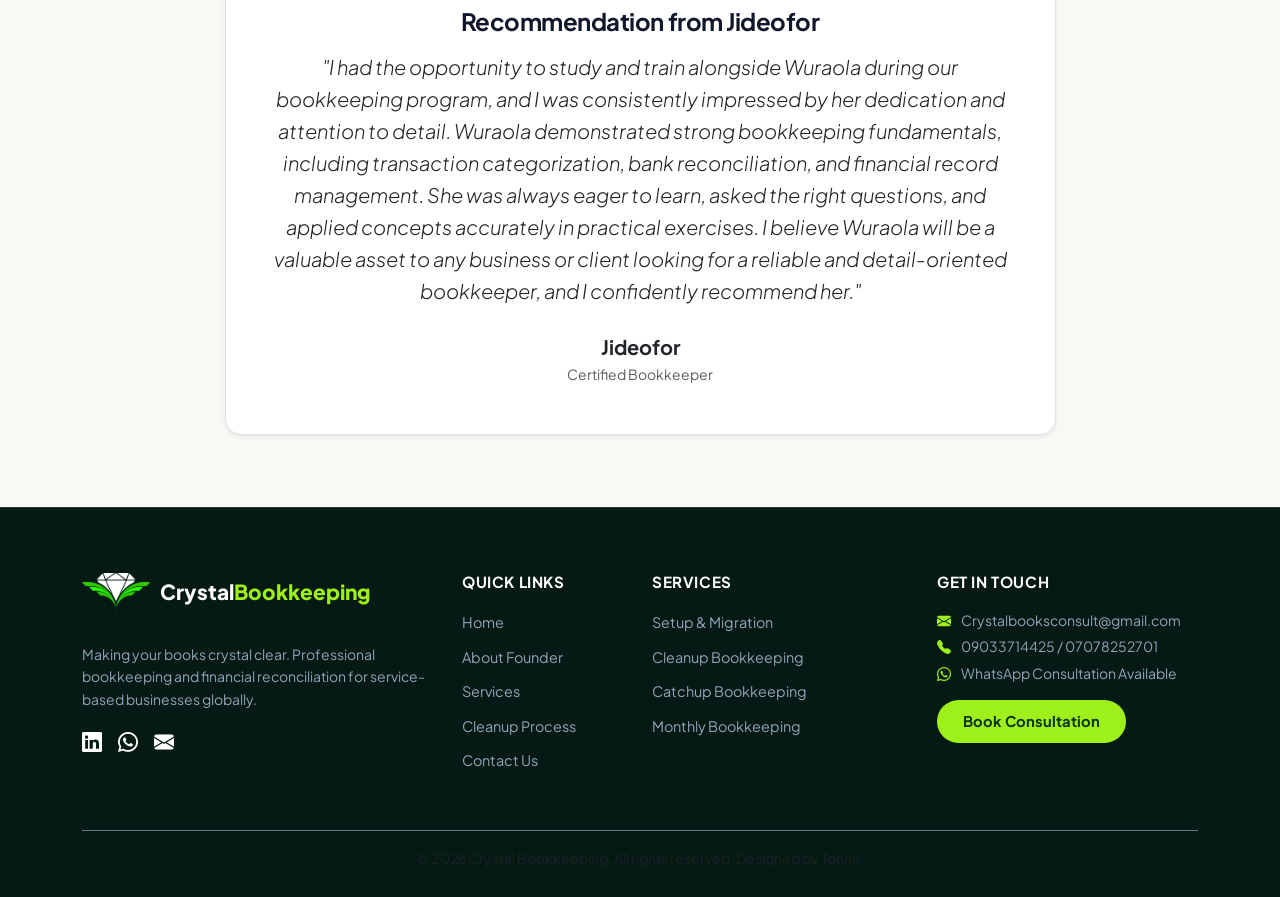
==== commit b622f1d1: "feat: add Open Graph and Twitter Card social preview metadata and banner with logo icon" ====
--- a/about.html
+++ b/about.html
@@ -9,6 +9,25 @@
   <link href="https://cdn.jsdelivr.net/npm/bootstrap@5.3.2/dist/css/bootstrap.min.css" rel="stylesheet">
   <link href="https://cdn.jsdelivr.net/npm/bootstrap-icons@1.11.2/font/bootstrap-icons.min.css" rel="stylesheet">
   <link rel="stylesheet" href="css/style.css">
+    <!-- Open Graph / WhatsApp / Facebook / LinkedIn -->
+  <meta property="og:type" content="website">
+  <meta property="og:site_name" content="Crystal Bookkeeping">
+  <meta property="og:title" content="About Founder Wuraola Oluwalana | Crystal Bookkeeping">
+  <meta property="og:description" content="Meet Wuraola Oluwalana — Intuit Certified Bookkeeper & Accounting Graduate helping digital agencies, law firms, and service businesses achieve crystal clear books.">
+  <meta property="og:image" content="assets/images/og-preview.png">
+  <meta property="og:image:secure_url" content="assets/images/og-preview.png">
+  <meta property="og:image:type" content="image/png">
+  <meta property="og:image:width" content="1200">
+  <meta property="og:image:height" content="630">
+  <meta property="og:image:alt" content="Crystal Bookkeeping Logo">
+
+  <!-- Twitter / X Card Preview -->
+  <meta name="twitter:card" content="summary_large_image">
+  <meta name="twitter:title" content="About Founder Wuraola Oluwalana | Crystal Bookkeeping">
+  <meta name="twitter:description" content="Meet Wuraola Oluwalana — Intuit Certified Bookkeeper & Accounting Graduate helping digital agencies, law firms, and service businesses achieve crystal clear books.">
+  <meta name="twitter:image" content="assets/images/og-preview.png">
+  <meta name="twitter:image:alt" content="Crystal Bookkeeping Logo">
+
   <!-- Favicon Icons -->
   <link rel="icon" type="image/png" sizes="32x32" href="assets/images/favicon-32x32.png">
   <link rel="icon" type="image/png" sizes="16x16" href="assets/images/favicon-16x16.png">
--- a/css/style.css
+++ b/css/style.css
@@ -438,7 +438,7 @@
 
 html {
   scroll-behavior: smooth;
-  overflow-x: hidden !important;
+  overflow-x: clip;
   max-width: 100%;
   width: 100%;
 }
@@ -447,7 +447,7 @@
   font-family: var(--font-main);
   background-color: var(--bg-cream);
   color: var(--text-dark);
-  overflow-x: hidden !important;
+  overflow-x: clip;
   max-width: 100%;
   width: 100%;
   line-height: 1.6;
@@ -461,16 +461,16 @@
   height: auto;
 }
 
-.container, .container-fluid {
-  max-width: 100%;
-}
-
-h1, h2, h3, h4, h5, h6 { font-weight: 700; letter-spacing: -0.02em; }
-
-/* Custom Utility Classes */
+/* Typography Overrides */
+h1, h2, h3, h4, h5, h6 {
+  font-family: var(--font-main);
+  font-weight: 700;
+  color: var(--text-dark);
+  letter-spacing: -0.02em;
+}
+
 .text-lime { color: var(--brand-lime-bright) !important; }
 .text-slate { color: var(--text-slate) !important; }
-.text-dark-forest { color: var(--bg-dark-forest) !important; }
 .bg-dark-forest { background-color: var(--bg-dark-forest) !important; }
 .bg-cream { background-color: var(--bg-cream) !important; }
 .max-w-700 { max-width: 700px; }
@@ -491,14 +491,27 @@
 }
 
 
-/* Main Navbar */
+/* Main Navbar — Sticky & Scroll Responsive */
 .main-navbar {
   background-color: var(--bg-dark-forest) !important;
   padding: 12px 0;
-  transition: box-shadow 0.3s ease;
-  z-index: 1030;
-}
-.main-navbar.sticky-top { box-shadow: 0 4px 20px rgba(0,0,0,0.2); }
+  transition: all 0.3s cubic-bezier(0.16, 1, 0.3, 1);
+  z-index: 1030 !important;
+  position: -webkit-sticky !important;
+  position: sticky !important;
+  top: 0 !important;
+}
+.main-navbar.sticky-top {
+  box-shadow: 0 4px 20px rgba(0,0,0,0.2);
+}
+.main-navbar.navbar-scrolled {
+  padding: 8px 0;
+  background-color: rgba(11, 48, 38, 0.96) !important;
+  backdrop-filter: blur(12px);
+  -webkit-backdrop-filter: blur(12px);
+  box-shadow: 0 6px 24px rgba(0, 0, 0, 0.35);
+  border-bottom: 1px solid rgba(158, 240, 26, 0.25);
+}
 .navbar-brand {
   font-weight: 800;
   font-size: 1.3rem;
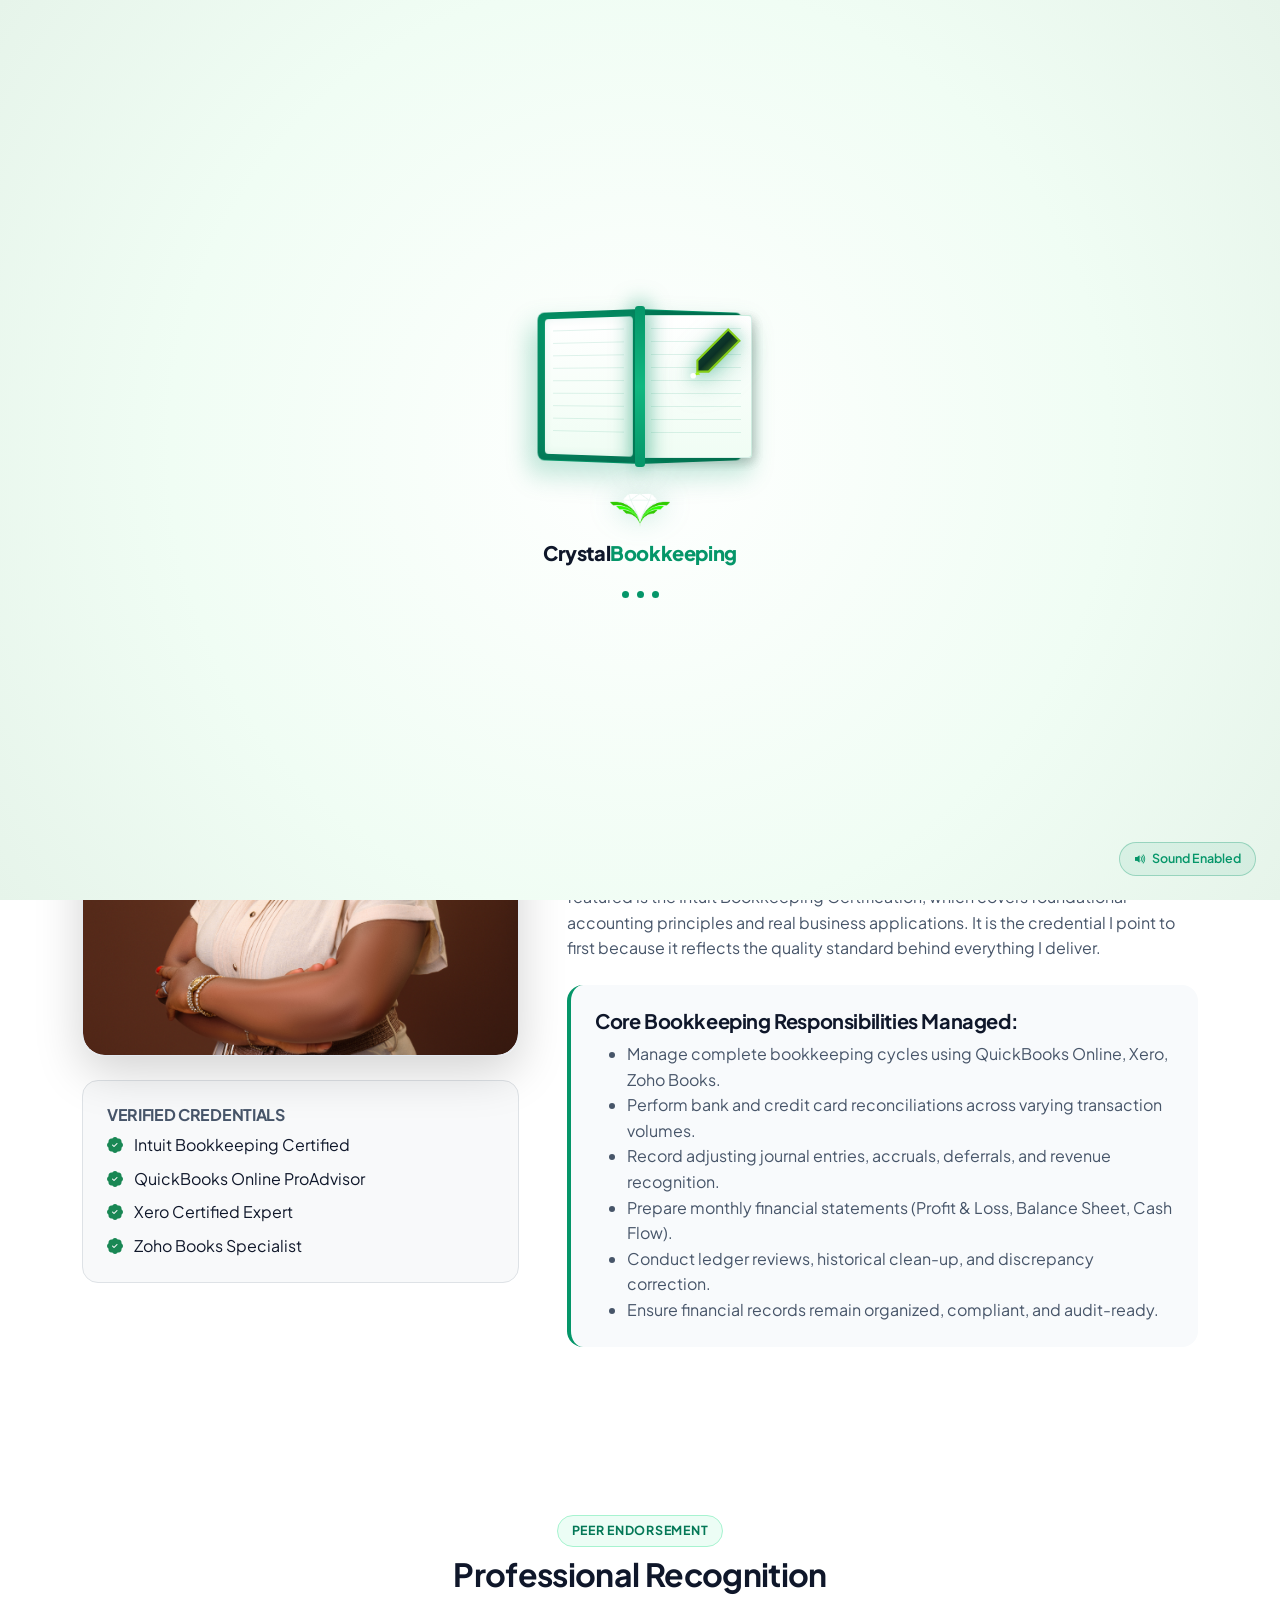
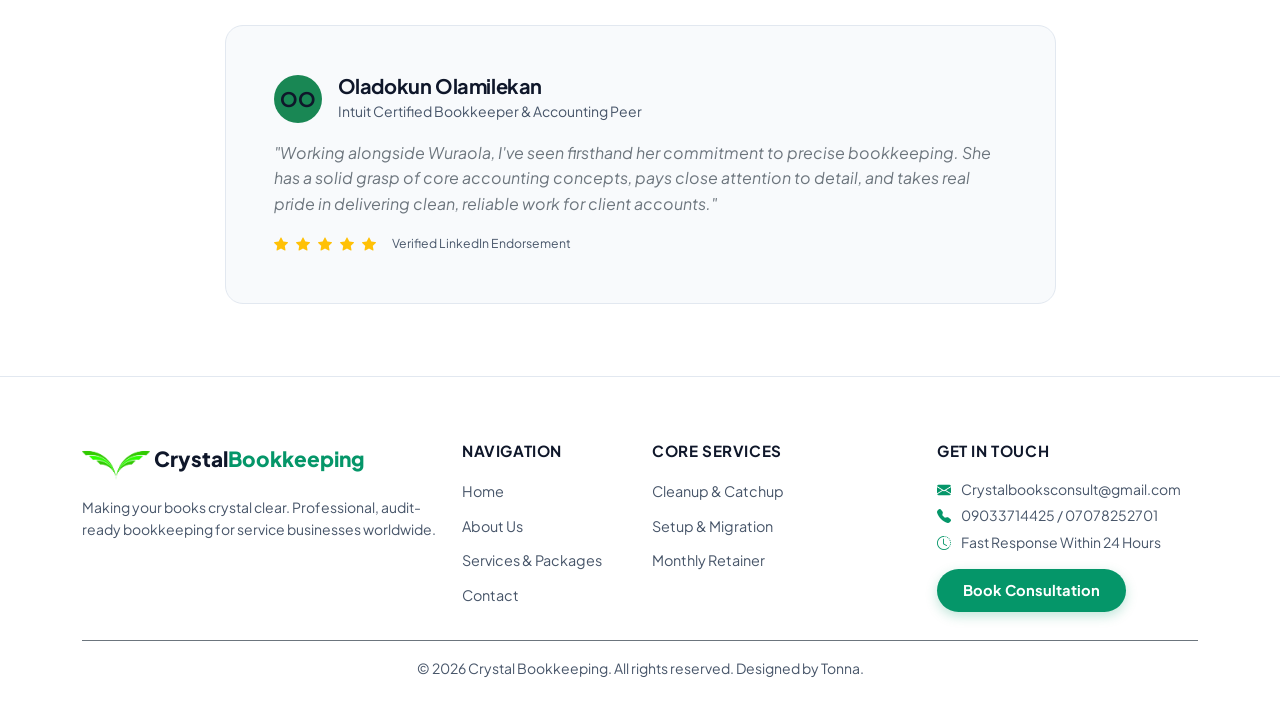
==== commit 41d1a615: "feat: redesign contact page, implement white & emerald theme, and add official software partner logo" ====
--- a/about.html
+++ b/about.html
@@ -9,24 +9,27 @@
   <link href="https://cdn.jsdelivr.net/npm/bootstrap@5.3.2/dist/css/bootstrap.min.css" rel="stylesheet">
   <link href="https://cdn.jsdelivr.net/npm/bootstrap-icons@1.11.2/font/bootstrap-icons.min.css" rel="stylesheet">
   <link rel="stylesheet" href="css/style.css">
-    <!-- Open Graph / WhatsApp / Facebook / LinkedIn -->
+      <!-- Open Graph / WhatsApp / Facebook / LinkedIn (Absolute URLs for Link Previews) -->
   <meta property="og:type" content="website">
+  <meta property="og:url" content="https://crystalbookkeeping.vercel.app/about.html">
   <meta property="og:site_name" content="Crystal Bookkeeping">
   <meta property="og:title" content="About Founder Wuraola Oluwalana | Crystal Bookkeeping">
   <meta property="og:description" content="Meet Wuraola Oluwalana — Intuit Certified Bookkeeper & Accounting Graduate helping digital agencies, law firms, and service businesses achieve crystal clear books.">
-  <meta property="og:image" content="assets/images/og-preview.png">
-  <meta property="og:image:secure_url" content="assets/images/og-preview.png">
-  <meta property="og:image:type" content="image/png">
+  <meta property="og:image" content="https://crystalbookkeeping.vercel.app/assets/images/og-preview.jpg">
+  <meta property="og:image:secure_url" content="https://crystalbookkeeping.vercel.app/assets/images/og-preview.jpg">
+  <meta property="og:image:type" content="image/jpeg">
   <meta property="og:image:width" content="1200">
   <meta property="og:image:height" content="630">
-  <meta property="og:image:alt" content="Crystal Bookkeeping Logo">
+  <meta property="og:image:alt" content="Crystal Bookkeeping Logo & Preview">
+  <link rel="image_src" href="https://crystalbookkeeping.vercel.app/assets/images/og-preview.jpg">
 
   <!-- Twitter / X Card Preview -->
   <meta name="twitter:card" content="summary_large_image">
+  <meta name="twitter:url" content="https://crystalbookkeeping.vercel.app/about.html">
   <meta name="twitter:title" content="About Founder Wuraola Oluwalana | Crystal Bookkeeping">
   <meta name="twitter:description" content="Meet Wuraola Oluwalana — Intuit Certified Bookkeeper & Accounting Graduate helping digital agencies, law firms, and service businesses achieve crystal clear books.">
-  <meta name="twitter:image" content="assets/images/og-preview.png">
-  <meta name="twitter:image:alt" content="Crystal Bookkeeping Logo">
+  <meta name="twitter:image" content="https://crystalbookkeeping.vercel.app/assets/images/og-preview.jpg">
+  <meta name="twitter:image:alt" content="Crystal Bookkeeping Logo & Preview">
 
   <!-- Favicon Icons -->
   <link rel="icon" type="image/png" sizes="32x32" href="assets/images/favicon-32x32.png">
@@ -142,11 +145,11 @@
           <li class="nav-item"><a class="nav-link active" href="about.html">About Us</a></li>
           <li class="nav-item"><a class="nav-link" href="services.html">Services & Packages</a></li>
           <li class="nav-item"><a class="nav-link" href="index.html#process">Cleanup Process</a></li>
-          <li class="nav-item"><a class="nav-link" href="index.html#estimator">Pricing Estimator</a></li>
+          <li class="nav-item"><a class="nav-link" href="index.html#why-us">Why Work With Us</a></li>
           <li class="nav-item"><a class="nav-link" href="contact.html">Contact</a></li>
         </ul>
-        <a href="#bookingModal" class="btn btn-lime" data-bs-toggle="modal" data-bs-target="#bookingModal">
-          Book Appointment <i class="bi bi-arrow-right-circle-fill"></i>
+        <a href="https://calendly.com/oluwaloniwura22/30min" target="_blank" rel="noopener noreferrer" class="btn btn-lime">
+          Book Appointment <i class="bi bi-calendar-check-fill ms-1"></i>
         </a>
       </div>
     </div>
@@ -215,16 +218,36 @@
   <!-- Peer Recommendation Section -->
   <section class="py-5" style="background-color: var(--bg-cream);">
     <div class="container py-4">
+      <div class="row justify-content-center mb-4">
+        <div class="col-lg-8 text-center">
+          <div class="badge-pill-lime mb-2">Peer Endorsement</div>
+          <h2 class="h2 fw-bold">Professional Recognition</h2>
+        </div>
+      </div>
+
       <div class="row justify-content-center">
         <div class="col-lg-9">
-          <div class="p-5 rounded-4 bg-white border shadow-sm text-center">
-            <span class="badge bg-success mb-3 px-3 py-2">Peer Endorsement</span>
-            <h3 class="h4 fw-bold mb-3">Recommendation from Jideofor</h3>
-            <p class="lead fst-italic text-dark mb-4">
-              "I had the opportunity to study and train alongside Wuraola during our bookkeeping program, and I was consistently impressed by her dedication and attention to detail. Wuraola demonstrated strong bookkeeping fundamentals, including transaction categorization, bank reconciliation, and financial record management. She was always eager to learn, asked the right questions, and applied concepts accurately in practical exercises. I believe Wuraola will be a valuable asset to any business or client looking for a reliable and detail-oriented bookkeeper, and I confidently recommend her."
+          <div class="rating-box p-4 p-md-5">
+            <div class="d-flex align-items-center gap-3 mb-3">
+              <div class="brand-icon rounded-circle bg-success text-white d-flex align-items-center justify-content-center fw-bold fs-5" style="width: 48px; height: 48px;">
+                OO
+              </div>
+              <div>
+                <h3 class="h5 fw-bold mb-0">Oladokun Olamilekan</h3>
+                <span class="small text-muted">Intuit Certified Bookkeeper & Accounting Peer</span>
+              </div>
+            </div>
+            <p class="fst-italic text-secondary fs-6 mb-3">
+              "Working alongside Wuraola, I've seen firsthand her commitment to precise bookkeeping. She has a solid grasp of core accounting concepts, pays close attention to detail, and takes real pride in delivering clean, reliable work for client accounts."
             </p>
-            <div class="fw-bold fs-5 text-dark">Jideofor</div>
-            <div class="small text-muted">Certified Bookkeeper</div>
+            <div class="d-flex align-items-center gap-2 text-warning small">
+              <i class="bi bi-star-fill"></i>
+              <i class="bi bi-star-fill"></i>
+              <i class="bi bi-star-fill"></i>
+              <i class="bi bi-star-fill"></i>
+              <i class="bi bi-star-fill"></i>
+              <span class="text-muted ms-2 small">Verified LinkedIn Endorsement</span>
+            </div>
           </div>
         </div>
       </div>
@@ -234,40 +257,33 @@
   <!-- Footer -->
   <footer class="site-footer">
     <div class="container">
-      <div class="row g-4 mb-5">
+      <div class="row g-4 mb-4">
         <div class="col-lg-4">
-          <a class="navbar-brand mb-3" href="index.html">
+          <a class="navbar-brand mb-3 d-inline-block" href="index.html">
             <img src="assets/images/logo-icon.png" alt="Crystal Bookkeeping Logo" style="height:38px; width:auto;">
             <span>Crystal<span style="color: var(--brand-lime-bright);">Bookkeeping</span></span>
           </a>
-          <p class="small text-slate mt-3">
-            Making your books crystal clear. Professional bookkeeping and financial reconciliation for service-based businesses globally.
+          <p class="small text-slate">
+            Making your books crystal clear. Professional, audit-ready bookkeeping for service businesses worldwide.
           </p>
-          <div class="d-flex gap-3 fs-5">
-            <a href="https://www.linkedin.com/in/wuraola-oluwalana" target="_blank" class="text-white"><i class="bi bi-linkedin"></i></a>
-            <a href="https://wa.me/2349033714425" target="_blank" class="text-white"><i class="bi bi-whatsapp"></i></a>
-            <a href="mailto:Crystalbooksconsult@gmail.com" class="text-white"><i class="bi bi-envelope-fill"></i></a>
-          </div>
-        </div>
-
-        <div class="col-lg-2 col-6">
-          <h5>Quick Links</h5>
+        </div>
+
+        <div class="col-lg-2 col-md-4">
+          <h5>Navigation</h5>
           <ul class="footer-links">
             <li><a href="index.html">Home</a></li>
-            <li><a href="about.html">About Founder</a></li>
-            <li><a href="services.html">Services</a></li>
-            <li><a href="index.html#process">Cleanup Process</a></li>
-            <li><a href="contact.html">Contact Us</a></li>
+            <li><a href="about.html">About Us</a></li>
+            <li><a href="services.html">Services & Packages</a></li>
+            <li><a href="contact.html">Contact</a></li>
           </ul>
         </div>
 
-        <div class="col-lg-3 col-6">
-          <h5>Services</h5>
+        <div class="col-lg-3 col-md-4">
+          <h5>Core Services</h5>
           <ul class="footer-links">
+            <li><a href="services.html#cleanup">Cleanup & Catchup</a></li>
             <li><a href="services.html#setup">Setup & Migration</a></li>
-            <li><a href="services.html#cleanup">Cleanup Bookkeeping</a></li>
-            <li><a href="services.html#catchup">Catchup Bookkeeping</a></li>
-            <li><a href="services.html#monthly">Monthly Bookkeeping</a></li>
+            <li><a href="services.html#retainer">Monthly Retainer</a></li>
           </ul>
         </div>
 
@@ -275,8 +291,8 @@
           <h5>Get In Touch</h5>
           <p class="small text-slate mb-1"><i class="bi bi-envelope-fill text-lime me-2"></i> Crystalbooksconsult@gmail.com</p>
           <p class="small text-slate mb-1"><i class="bi bi-telephone-fill text-lime me-2"></i> 09033714425 / 07078252701</p>
-          <p class="small text-slate mb-3"><i class="bi bi-whatsapp text-lime me-2"></i> WhatsApp Consultation Available</p>
-          <a href="#bookingModal" class="btn btn-lime btn-sm" data-bs-toggle="modal" data-bs-target="#bookingModal">Book Consultation</a>
+          <p class="small text-slate mb-3"><i class="bi bi-clock-history text-lime me-2"></i> Fast Response Within 24 Hours</p>
+          <a href="https://calendly.com/oluwaloniwura22/30min" target="_blank" rel="noopener noreferrer" class="btn btn-lime btn-sm">Book Consultation</a>
         </div>
       </div>
 
@@ -286,46 +302,51 @@
     </div>
   </footer>
 
-  <!-- Booking Modal -->
-  <div class="modal fade" id="bookingModal" tabindex="-1" aria-hidden="true">
-    <div class="modal-dialog modal-dialog-centered">
-      <div class="modal-content rounded-4 border-0">
-        <div class="modal-header bg-dark text-white rounded-top-4">
-          <h5 class="modal-title h5 fw-bold text-white mb-0"><span class="text-lime">💎 Book Consultation</span></h5>
-          <button type="button" class="btn-close btn-close-white" data-bs-dismiss="modal"></button>
-        </div>
-        <div class="modal-body p-4">
-          <form id="bookingForm">
-            <div class="mb-3">
-              <label class="form-label fw-semibold">Your Name *</label>
-              <input type="text" class="form-control" id="modalClientName" required>
-            </div>
-            <div class="mb-3">
-              <label class="form-label fw-semibold">Email *</label>
-              <input type="email" class="form-control" id="modalClientEmail" required>
-            </div>
-            <div class="mb-3">
-              <label class="form-label fw-semibold">Phone / WhatsApp *</label>
-              <input type="tel" class="form-control" id="modalClientPhone" required>
-            </div>
-            <div class="mb-3">
-              <label class="form-label fw-semibold">Service Needed</label>
-              <select class="form-select" id="modalServiceSelect">
-                <option value="Cleanup Bookkeeping">Cleanup Bookkeeping</option>
-                <option value="Setup and Migration">Setup and Migration</option>
-                <option value="Monthly Bookkeeping">Monthly Bookkeeping</option>
-              </select>
-            </div>
-            <div class="mb-3">
-              <label class="form-label fw-semibold">Software</label>
-              <select class="form-select" id="modalSoftwareSelect">
-                <option value="QuickBooks Online">QuickBooks Online</option>
-                <option value="Xero">Xero</option>
-                <option value="Zoho Books">Zoho Books</option>
-              </select>
-            </div>
-            <button type="submit" class="btn btn-lime w-100 py-3 fw-bold">Connect on WhatsApp <i class="bi bi-whatsapp"></i></button>
-          </form>
+  <!-- Booking Modal (Calendly Direct Booking Card) -->
+  <div class="modal fade" id="bookingModal" tabindex="-1" aria-labelledby="bookingModalLabel" aria-hidden="true">
+    <div class="modal-dialog modal-dialog-centered modal-lg">
+      <div class="modal-content rounded-4 border-0 shadow-lg">
+        <div class="modal-header bg-white border-bottom p-4">
+          <h5 class="modal-title h5 fw-bold text-dark mb-0" id="bookingModalLabel">
+            📅 Book 1-on-1 Consultation with <span class="text-lime">Wuraola</span>
+          </h5>
+          <button type="button" class="btn-close" data-bs-dismiss="modal" aria-label="Close"></button>
+        </div>
+        <div class="modal-body p-4 text-center">
+          <div class="p-4 rounded-4 mb-4" style="background: #F0FDF4; border: 1px solid #A7F3D0;">
+            <div class="d-inline-flex align-items-center justify-content-center bg-white rounded-circle shadow-sm mb-3" style="width: 60px; height: 60px; color: #059669;">
+              <i class="bi bi-calendar2-check-fill fs-3"></i>
+            </div>
+            <h3 class="h4 fw-bold text-dark mb-2">30-Minute Financial & Bookkeeping Discovery Call</h3>
+            <p class="text-muted max-w-700 mx-auto mb-0" style="font-size: 0.95rem;">
+              Select a convenient date and time directly on Wuraola’s official Calendly calendar to discuss your accounting setup, historical cleanup, or monthly retainer needs.
+            </p>
+          </div>
+
+          <div class="d-grid gap-3 max-w-700 mx-auto mb-3">
+            <a href="https://calendly.com/oluwaloniwura22/30min" target="_blank" rel="noopener noreferrer" class="btn btn-lime btn-lg py-3 fw-bold justify-content-center fs-6">
+              Open Calendly Booking Calendar <i class="bi bi-box-arrow-up-right ms-2"></i>
+            </a>
+          </div>
+
+          <div class="row g-3 text-start mt-2 pt-3 border-top">
+            <div class="col-md-6">
+              <div class="d-flex align-items-center gap-2 text-muted small">
+                <i class="bi bi-check-circle-fill text-success"></i> Free 30-minute initial file assessment
+              </div>
+              <div class="d-flex align-items-center gap-2 text-muted small mt-2">
+                <i class="bi bi-check-circle-fill text-success"></i> Fixed quote recommendation & next steps
+              </div>
+            </div>
+            <div class="col-md-6">
+              <div class="d-flex align-items-center gap-2 text-muted small">
+                <i class="bi bi-telephone-fill text-success"></i> Direct Phone: <a href="tel:+2349033714425" class="fw-bold text-success text-decoration-none">+234 903 371 4425</a>
+              </div>
+              <div class="d-flex align-items-center gap-2 text-muted small mt-2">
+                <i class="bi bi-envelope-fill text-success"></i> Email: <a href="mailto:Crystalbooksconsult@gmail.com" class="fw-bold text-success text-decoration-none">Crystalbooksconsult@gmail.com</a>
+              </div>
+            </div>
+          </div>
         </div>
       </div>
     </div>
--- a/css/style.css
+++ b/css/style.css
@@ -1,193 +1,64 @@
 /* ==========================================================================
    Crystal Bookkeeping - Custom Bootstrap 5 Theme Extension
-   Design Aesthetic: Biztop Inspired (Deep Forest Green & Vibrant Lime Accent)
-   Target Host: cPanel / Apache / Any Web Server
-   ========================================================================== */
-
+   
+   ==========================================================================
+   VERSION TOGGLE INSTRUCTIONS:
+   - VERSION 1: Deep Forest Green & Vibrant Lime Accent (Biztop Theme) [COMMENTED OUT BELOW]
+   - VERSION 2: White Background, Emerald Green Buttons (#059669) & Black Texts [ACTIVE BELOW]
+   
+   To switch back to Version 1, uncomment the VERSION 1 block and comment out VERSION 2.
+   ========================================================================== */
+
+/* ==========================================================================
+   VERSION 1: BIZTOP THEME (Deep Forest Green & Vibrant Lime Accent) [COMMENTED OUT]
+   Uncomment this block and comment out Version 2 below if you need to switch back.
+   ========================================================================== */
+/*
 @import url('https://fonts.googleapis.com/css2?family=Plus+Jakarta+Sans:ital,wght@0,400;0,500;0,600;0,700;0,800;1,400&display=swap');
 
-/* ==========================================================================
-   PRELOADER — 3D Cascading Flipping Book & Pen Writing Animation
-   ========================================================================== */
-
-/* Hide page scroll while preloader is active */
-body.preloader-active {
-  overflow: hidden;
-}
+/* PRELOADER — 3D Cascading Flipping Book & Pen Writing Animation * /
+body.preloader-active { overflow: hidden; }
 
 #crystalPreloader {
-  position: fixed;
-  inset: 0;
-  z-index: 99999;
+  position: fixed; inset: 0; z-index: 99999;
   background: radial-gradient(circle at center, #0B3026 0%, #061F18 65%, #020E0A 100%);
-  display: flex;
-  align-items: center;
-  justify-content: center;
-  flex-direction: column;
-  gap: 22px;
-}
-
-.preloader-stage {
-  position: relative;
-  width: 280px;
-  height: 170px;
-  display: flex;
-  align-items: center;
-  justify-content: center;
-}
-
-/* ── 3D Book Container ── */
-.preloader-book {
-  position: relative;
-  width: 240px;
-  height: 155px;
-  perspective: 1000px;
-  perspective-origin: 50% 50%;
-  transform-style: preserve-3d;
-}
-
-/* Left Cover (Base) */
+  display: flex; align-items: center; justify-content: center; flex-direction: column; gap: 22px;
+}
+.preloader-stage { position: relative; width: 280px; height: 170px; display: flex; align-items: center; justify-content: center; }
+.preloader-book { position: relative; width: 240px; height: 155px; perspective: 1000px; perspective-origin: 50% 50%; transform-style: preserve-3d; }
 .preloader-book__cover--left {
-  position: absolute;
-  top: 0; left: 0;
-  width: 50%; height: 100%;
+  position: absolute; top: 0; left: 0; width: 50%; height: 100%;
   background: linear-gradient(145deg, #1B5E42 0%, #0B3026 100%);
-  border-radius: 8px 0 0 8px;
-  transform-origin: right center;
-  transform: rotateY(-26deg);
-  border: 1.5px solid rgba(158,240,26,0.35);
-  border-right: none;
-  box-shadow: -12px 14px 28px rgba(0,0,0,0.6), inset -6px 0 16px rgba(0,0,0,0.35);
-  z-index: 1;
-}
-
-/* Right Cover (Base) */
+  border-radius: 8px 0 0 8px; transform-origin: right center; transform: rotateY(-26deg);
+  border: 1.5px solid rgba(158,240,26,0.35); border-right: none;
+  box-shadow: -12px 14px 28px rgba(0,0,0,0.6), inset -6px 0 16px rgba(0,0,0,0.35); z-index: 1;
+}
 .preloader-book__cover--right {
-  position: absolute;
-  top: 0; right: 0;
-  width: 50%; height: 100%;
+  position: absolute; top: 0; right: 0; width: 50%; height: 100%;
   background: linear-gradient(35deg, #1B5E42 0%, #0B3026 100%);
-  border-radius: 0 8px 8px 0;
-  transform-origin: left center;
-  transform: rotateY(26deg);
-  border: 1.5px solid rgba(158,240,26,0.35);
-  border-left: none;
-  box-shadow: 12px 14px 28px rgba(0,0,0,0.6), inset 6px 0 16px rgba(0,0,0,0.35);
-  z-index: 1;
-}
-
-/* Inner Page Paper Background */
-.preloader-book__page-content {
-  position: absolute;
-  inset: 6px 8px;
-  background: linear-gradient(180deg, #FFFFFF 0%, #EDF6EE 100%);
-  border-radius: 4px;
-  box-shadow: inset 0 0 10px rgba(11,48,38,0.12);
-  overflow: hidden;
-}
-
-/* Ruled Ledger Lines */
-.ledger-lines {
-  position: absolute;
-  inset: 12px 10px;
-  background: repeating-linear-gradient(
-    to bottom,
-    rgba(11, 48, 38, 0.16) 0px,
-    rgba(11, 48, 38, 0.16) 1px,
-    transparent 1px,
-    transparent 13px
-  );
-}
-
-/* Glowing Book Spine */
-.preloader-book__spine {
-  position: absolute;
-  top: -3px;
-  left: 50%;
-  transform: translateX(-50%);
-  width: 10px;
-  height: calc(100% + 6px);
-  background: linear-gradient(to bottom, #9EF01A 0%, #4ade80 50%, #9EF01A 100%);
-  border-radius: 3px;
-  box-shadow: 0 0 24px 6px rgba(158,240,26,0.75);
-  z-index: 15;
-}
-
-/* ── 3D Flipping Pages (Right to Left Cascade) ── */
-.preloader-book__flipping-page {
-  position: absolute;
-  top: 6px;
-  left: 50%;
-  width: calc(50% - 8px);
-  height: calc(100% - 12px);
-  transform-origin: left center;
-  transform-style: preserve-3d;
-  z-index: 8;
-  border-radius: 0 4px 4px 0;
-}
-
-.page-side {
-  position: absolute;
-  inset: 0;
-  background: linear-gradient(180deg, #FFFFFF 0%, #F4FAF5 100%);
-  border-radius: 0 4px 4px 0;
-  backface-visibility: hidden;
-  border: 1px solid rgba(11, 48, 38, 0.12);
-  box-shadow: 2px 4px 12px rgba(0,0,0,0.18);
-  overflow: hidden;
-}
-.page-side.back {
-  transform: rotateY(180deg);
-  border-radius: 4px 0 0 4px;
-  background: linear-gradient(180deg, #F8FAF7 0%, #EDF6EE 100%);
-}
-
-/* Page Cascade Flip Animations */
-.preloader-book__flipping-page.page-1 {
-  animation: flipPageCascade 2.2s 0.3s cubic-bezier(0.45, 0, 0.25, 1) infinite;
-}
-.preloader-book__flipping-page.page-2 {
-  animation: flipPageCascade 2.2s 0.9s cubic-bezier(0.45, 0, 0.25, 1) infinite;
-}
-.preloader-book__flipping-page.page-3 {
-  animation: flipPageCascade 2.2s 1.5s cubic-bezier(0.45, 0, 0.25, 1) infinite;
-}
+  border-radius: 0 8px 8px 0; transform-origin: left center; transform: rotateY(26deg);
+  border: 1.5px solid rgba(158,240,26,0.35); border-left: none;
+  box-shadow: 12px 14px 28px rgba(0,0,0,0.6), inset 6px 0 16px rgba(0,0,0,0.35); z-index: 1;
+}
+.preloader-book__page-content { position: absolute; inset: 6px 8px; background: linear-gradient(180deg, #FFFFFF 0%, #EDF6EE 100%); border-radius: 4px; box-shadow: inset 0 0 10px rgba(11,48,38,0.12); overflow: hidden; }
+.ledger-lines { position: absolute; inset: 12px 10px; background: repeating-linear-gradient(to bottom, rgba(11, 48, 38, 0.16) 0px, rgba(11, 48, 38, 0.16) 1px, transparent 1px, transparent 13px); }
+.preloader-book__spine { position: absolute; top: -3px; left: 50%; transform: translateX(-50%); width: 10px; height: calc(100% + 6px); background: linear-gradient(to bottom, #9EF01A 0%, #4ade80 50%, #9EF01A 100%); border-radius: 3px; box-shadow: 0 0 24px 6px rgba(158,240,26,0.75); z-index: 15; }
+.preloader-book__flipping-page { position: absolute; top: 6px; left: 50%; width: calc(50% - 8px); height: calc(100% - 12px); transform-origin: left center; transform-style: preserve-3d; z-index: 8; border-radius: 0 4px 4px 0; }
+.page-side { position: absolute; inset: 0; background: linear-gradient(180deg, #FFFFFF 0%, #F4FAF5 100%); border-radius: 0 4px 4px 0; backface-visibility: hidden; border: 1px solid rgba(11, 48, 38, 0.12); box-shadow: 2px 4px 12px rgba(0,0,0,0.18); overflow: hidden; }
+.page-side.back { transform: rotateY(180deg); border-radius: 4px 0 0 4px; background: linear-gradient(180deg, #F8FAF7 0%, #EDF6EE 100%); }
+.preloader-book__flipping-page.page-1 { animation: flipPageCascade 2.2s 0.3s cubic-bezier(0.45, 0, 0.25, 1) infinite; }
+.preloader-book__flipping-page.page-2 { animation: flipPageCascade 2.2s 0.9s cubic-bezier(0.45, 0, 0.25, 1) infinite; }
+.preloader-book__flipping-page.page-3 { animation: flipPageCascade 2.2s 1.5s cubic-bezier(0.45, 0, 0.25, 1) infinite; }
 
 @keyframes flipPageCascade {
-  0% {
-    transform: rotateY(0deg) translateZ(2px);
-    box-shadow: 0 4px 10px rgba(0,0,0,0.15);
-  }
-  40% {
-    transform: rotateY(-90deg) translateZ(24px) scale(1.05);
-    box-shadow: 0 20px 32px rgba(0,0,0,0.4);
-  }
-  80%, 100% {
-    transform: rotateY(-180deg) translateZ(2px);
-    box-shadow: 0 4px 10px rgba(0,0,0,0.15);
-  }
-}
-
-/* ── Writing Fountain Pen Animation ── */
-.preloader-pen {
-  position: absolute;
-  top: 15px;
-  right: 15px;
-  width: 56px;
-  height: 56px;
-  z-index: 30;
-  pointer-events: none;
-  filter: drop-shadow(0 8px 14px rgba(0,0,0,0.6));
-  animation: penWritingLoop 2.4s ease-in-out infinite;
-}
-.pen-svg {
-  width: 100%;
-  height: 100%;
-  filter: drop-shadow(0 0 8px rgba(158,240,26,0.6));
-}
-.nib-glow {
-  animation: nibPulse 0.35s infinite alternate;
-}
+  0% { transform: rotateY(0deg) translateZ(2px); box-shadow: 0 4px 10px rgba(0,0,0,0.15); }
+  40% { transform: rotateY(-90deg) translateZ(24px) scale(1.05); box-shadow: 0 20px 32px rgba(0,0,0,0.4); }
+  80%, 100% { transform: rotateY(-180deg) translateZ(2px); box-shadow: 0 4px 10px rgba(0,0,0,0.15); }
+}
+
+.preloader-pen { position: absolute; top: 15px; right: 15px; width: 56px; height: 56px; z-index: 30; pointer-events: none; filter: drop-shadow(0 8px 14px rgba(0,0,0,0.6)); animation: penWritingLoop 2.4s ease-in-out infinite; }
+.pen-svg { width: 100%; height: 100%; filter: drop-shadow(0 0 8px rgba(158,240,26,0.6)); }
+.nib-glow { animation: nibPulse 0.35s infinite alternate; }
 
 @keyframes nibPulse {
   0%   { r: 2; fill: #FFFFFF; filter: drop-shadow(0 0 3px #9EF01A); }
@@ -195,109 +66,34 @@
 }
 
 @keyframes penWritingLoop {
-  0% {
-    transform: translate3d(5px, 5px, 40px) rotate(-35deg);
-  }
-  20% {
-    transform: translate3d(25px, 22px, 40px) rotate(-42deg);
-  }
-  40% {
-    transform: translate3d(45px, 12px, 40px) rotate(-34deg);
-  }
-  60% {
-    transform: translate3d(65px, 28px, 40px) rotate(-44deg);
-  }
-  80% {
-    transform: translate3d(85px, 16px, 40px) rotate(-36deg);
-  }
-  100% {
-    transform: translate3d(5px, 5px, 40px) rotate(-35deg);
-  }
-}
-
-/* Drawing Signature Line */
-.writing-signature {
-  position: absolute;
-  bottom: 24px;
-  left: 12px;
-  width: 100px;
-  height: 40px;
-  z-index: 4;
-}
-.signature-path {
-  fill: none;
-  stroke: #84CC16;
-  stroke-width: 2.5;
-  stroke-linecap: round;
-  stroke-linejoin: round;
-  stroke-dasharray: 160;
-  stroke-dashoffset: 160;
-  filter: drop-shadow(0 0 6px rgba(158,240,26,0.7));
-  animation: drawSignatureLoop 2.4s ease-in-out infinite;
-}
+  0% { transform: translate3d(5px, 5px, 40px) rotate(-35deg); }
+  20% { transform: translate3d(25px, 22px, 40px) rotate(-42deg); }
+  40% { transform: translate3d(45px, 12px, 40px) rotate(-34deg); }
+  60% { transform: translate3d(65px, 28px, 40px) rotate(-44deg); }
+  80% { transform: translate3d(85px, 16px, 40px) rotate(-36deg); }
+  100% { transform: translate3d(5px, 5px, 40px) rotate(-35deg); }
+}
+
+.writing-signature { position: absolute; bottom: 24px; left: 12px; width: 100px; height: 40px; z-index: 4; }
+.signature-path { fill: none; stroke: #84CC16; stroke-width: 2.5; stroke-linecap: round; stroke-linejoin: round; stroke-dasharray: 160; stroke-dashoffset: 160; filter: drop-shadow(0 0 6px rgba(158,240,26,0.7)); animation: drawSignatureLoop 2.4s ease-in-out infinite; }
 
 @keyframes drawSignatureLoop {
-  0% {
-    stroke-dashoffset: 160;
-    opacity: 0;
-  }
-  15% {
-    opacity: 1;
-  }
-  75% {
-    stroke-dashoffset: 0;
-    opacity: 1;
-  }
-  90%, 100% {
-    stroke-dashoffset: 0;
-    opacity: 0.2;
-  }
-}
-
-/* ── Logo + Brand Name ── */
-.preloader-logo {
-  display: flex;
-  flex-direction: column;
-  align-items: center;
-  gap: 10px;
-  opacity: 1;
-  transform: translateY(0);
-}
-.preloader-logo img {
-  width: 60px;
-  height: auto;
-  filter: drop-shadow(0 0 18px rgba(158,240,26,0.65));
-  animation: preloaderLogoPulse 2s ease-in-out infinite;
-}
-.preloader-logo__name {
-  font-family: var(--font-main);
-  font-size: 1.25rem;
-  font-weight: 800;
-  color: #fff;
-  letter-spacing: -0.02em;
-}
-.preloader-logo__name span {
-  color: #9EF01A;
-}
-
-/* ── Loading dots ── */
-.preloader-dots {
-  display: flex;
-  gap: 8px;
-  opacity: 1;
-}
-.preloader-dots span {
-  display: block;
-  width: 7px;
-  height: 7px;
-  border-radius: 50%;
-  background: #9EF01A;
-  animation: preloaderDot 1.2s ease-in-out infinite;
-}
+  0% { stroke-dashoffset: 160; opacity: 0; }
+  15% { opacity: 1; }
+  75% { stroke-dashoffset: 0; opacity: 1; }
+  90%, 100% { stroke-dashoffset: 0; opacity: 0.2; }
+}
+
+.preloader-logo { display: flex; flex-direction: column; align-items: center; gap: 10px; opacity: 1; transform: translateY(0); }
+.preloader-logo img { width: 60px; height: auto; filter: drop-shadow(0 0 18px rgba(158,240,26,0.65)); animation: preloaderLogoPulse 2s ease-in-out infinite; }
+.preloader-logo__name { font-family: var(--font-main); font-size: 1.25rem; font-weight: 800; color: #fff; letter-spacing: -0.02em; }
+.preloader-logo__name span { color: #9EF01A; }
+
+.preloader-dots { display: flex; gap: 8px; opacity: 1; }
+.preloader-dots span { display: block; width: 7px; height: 7px; border-radius: 50%; background: #9EF01A; animation: preloaderDot 1.2s ease-in-out infinite; }
 .preloader-dots span:nth-child(2) { animation-delay: 0.15s; }
 .preloader-dots span:nth-child(3) { animation-delay: 0.3s; }
 
-/* ── Keyframes ── */
 @keyframes preloaderLogoPulse {
   0%, 100% { filter: drop-shadow(0 0 14px rgba(158,240,26,0.5)); transform: scale(1); }
   50%       { filter: drop-shadow(0 0 28px rgba(158,240,26,0.95)); transform: scale(1.04); }
@@ -307,106 +103,16 @@
   40%           { transform: scale(1.15); opacity: 1; }
 }
 
-/* ── Preloader Sound Indicator ── */
 .preloader-sound-hint {
-  position: absolute;
-  bottom: 24px;
-  right: 24px;
-  background: rgba(255, 255, 255, 0.08);
-  border: 1px solid rgba(158, 240, 26, 0.3);
-  color: var(--brand-lime-bright);
-  padding: 6px 14px;
-  border-radius: 20px;
-  font-size: 0.78rem;
-  font-weight: 600;
-  display: inline-flex;
-  align-items: center;
-  gap: 6px;
-  cursor: pointer;
-  transition: all 0.2s ease;
-  z-index: 100;
-}
-.preloader-sound-hint:hover {
-  background: rgba(158, 240, 26, 0.2);
-  transform: scale(1.04);
-}
-
-/* ── Fade Out (class added by JS) ── */
-#crystalPreloader.preloader--fade-out {
-  animation: preloaderFadeOut 0.6s ease forwards;
-}
+  position: absolute; bottom: 24px; right: 24px; background: rgba(255, 255, 255, 0.08); border: 1px solid rgba(158, 240, 26, 0.3); color: var(--brand-lime-bright); padding: 6px 14px; border-radius: 20px; font-size: 0.78rem; font-weight: 600; display: inline-flex; align-items: center; gap: 6px; cursor: pointer; transition: all 0.2s ease; z-index: 100;
+}
+.preloader-sound-hint:hover { background: rgba(158, 240, 26, 0.2); transform: scale(1.04); }
+
+#crystalPreloader.preloader--fade-out { animation: preloaderFadeOut 0.6s ease forwards; }
 @keyframes preloaderFadeOut {
   0%   { opacity: 1; }
   100% { opacity: 0; visibility: hidden; }
 }
-
-
-
-/* ==========================================================================
-   SCROLL REVEAL ANIMATION SYSTEM
-   Powered by IntersectionObserver — no library, pure CSS + vanilla JS
-   ========================================================================== */
-
-/* ── Hidden state (applied by JS before element enters viewport) ── */
-.sr-hidden {
-  opacity: 0;
-  transition:
-    opacity    0.75s cubic-bezier(0.22, 1, 0.36, 1),
-    transform  0.75s cubic-bezier(0.22, 1, 0.36, 1),
-    filter     0.75s cubic-bezier(0.22, 1, 0.36, 1);
-  will-change: opacity, transform;
-}
-
-/* ── Animation types ── */
-.sr-fade-up    { transform: translateY(40px); }
-.sr-fade-down  { transform: translateY(-24px); }
-.sr-fade-left  { transform: translateX(-40px); }
-.sr-fade-right { transform: translateX(40px); }
-.sr-scale-in   { transform: scale(0.88); }
-.sr-zoom-tilt  { transform: scale(0.92) rotate(-1deg); }
-.sr-flip-up    {
-  transform: perspective(700px) rotateX(10deg) translateY(24px);
-  transform-origin: center bottom;
-}
-
-/* ── Revealed state — JS adds this class ── */
-.sr-hidden.sr-revealed {
-  opacity:   1 !important;
-  transform: none !important;
-  filter:    none !important;
-}
-
-/* ── Faster variant for small elements (badges, labels) ── */
-.sr-hidden.sr-fast {
-  transition-duration: 0.45s;
-}
-
-/* ── Slower variant for hero/large imagery ── */
-.sr-hidden.sr-slow {
-  transition-duration: 1.1s;
-}
-
-/* ── Mobile/Tablet: Replace horizontal translation with vertical to prevent viewport overflow ── */
-@media (max-width: 991px) {
-  .sr-fade-left,
-  .sr-fade-right {
-    transform: translateY(28px);
-  }
-  .sr-flip-up {
-    transform: translateY(20px);
-  }
-}
-
-/* ── Reduced motion: instant reveal for accessibility ── */
-@media (prefers-reduced-motion: reduce) {
-  .sr-hidden {
-    opacity: 1 !important;
-    transform: none !important;
-    filter: none !important;
-    transition: none !important;
-  }
-}
-
 
 :root {
   --font-main: 'Plus Jakarta Sans', -apple-system, BlinkMacSystemFont, sans-serif;
@@ -431,69 +137,345 @@
   --shadow-lg: 0 20px 25px -5px rgba(11,48,38,0.12), 0 10px 10px -5px rgba(11,48,38,0.04);
 }
 
-/* Base */
-*, *::before, *::after {
-  box-sizing: border-box;
-}
-
-html {
-  scroll-behavior: smooth;
-  overflow-x: clip;
-  max-width: 100%;
-  width: 100%;
-}
+body { font-family: var(--font-main); background-color: var(--bg-cream); color: var(--text-dark); }
+.main-navbar { background-color: var(--bg-dark-forest) !important; }
+.btn-lime { background-color: var(--brand-lime-bright); color: var(--bg-dark-forest) !important; }
+.hero-section { background-color: var(--bg-dark-forest); color: #FFFFFF; }
+*/
+/* ==========================================================================
+   END VERSION 1 (BIZTOP THEME)
+   ========================================================================== */
+
+
+/* ==========================================================================
+   VERSION 2: WHITE BACKGROUND, EMERALD GREEN BUTTONS & BLACK TEXT THEME [ACTIVE]
+   Clean, modern, high-contrast aesthetic.
+   Colours: Pure White Background, Emerald Green (#059669) Buttons/Accents, Black Texts.
+   ========================================================================== */
+
+@import url('https://fonts.googleapis.com/css2?family=Plus+Jakarta+Sans:ital,wght@0,400;0,500;0,600;0,700;0,800;1,400&display=swap');
+
+:root {
+  --font-main: 'Plus Jakarta Sans', -apple-system, BlinkMacSystemFont, sans-serif;
+  
+  /* Color Palette Tokens */
+  --bg-dark-forest: #FFFFFF;
+  --bg-dark-deep: #F8FAFC;
+  --bg-dark-card: #FFFFFF;
+  --brand-lime: #059669; /* Emerald Green */
+  --brand-lime-bright: #059669; /* Emerald Green */
+  --brand-lime-hover: #047857; /* Dark Emerald */
+  --brand-lime-light: #ECFDF5;
+  --brand-lime-bg: #D1FAE5;
+  --bg-cream: #FFFFFF;
+  --bg-cream-card: #F8FAFC;
+  --text-dark: #0F172A; /* Deep Black/Dark Slate */
+  --text-muted-color: #475569;
+  --text-light-color: #64748B;
+  --text-slate: #334155;
+  --border-light: #E2E8F0;
+  --border-dark: #E2E8F0;
+  --shadow-sm: 0 4px 6px -1px rgba(0,0,0,0.04), 0 2px 4px -1px rgba(0,0,0,0.02);
+  --shadow-md: 0 10px 20px -3px rgba(5,150,105,0.06), 0 4px 6px -2px rgba(0,0,0,0.03);
+  --shadow-lg: 0 20px 30px -5px rgba(0,0,0,0.08), 0 10px 10px -5px rgba(0,0,0,0.03);
+}
+
+/* ==========================================================================
+   PRELOADER — WHITE & EMERALD ELEGANCE
+   ========================================================================== */
+body.preloader-active {
+  overflow: hidden;
+}
+
+#crystalPreloader {
+  position: fixed;
+  inset: 0;
+  z-index: 99999;
+  background: radial-gradient(circle at center, #FFFFFF 0%, #F0FDF4 60%, #E6F4EA 100%);
+  display: flex;
+  align-items: center;
+  justify-content: center;
+  flex-direction: column;
+  gap: 22px;
+}
+
+.preloader-stage {
+  position: relative;
+  width: 280px;
+  height: 170px;
+  display: flex;
+  align-items: center;
+  justify-content: center;
+}
+
+.preloader-book {
+  position: relative;
+  width: 240px;
+  height: 155px;
+  perspective: 1000px;
+  perspective-origin: 50% 50%;
+  transform-style: preserve-3d;
+}
+
+.preloader-book__cover--left {
+  position: absolute;
+  top: 0; left: 0;
+  width: 50%; height: 100%;
+  background: linear-gradient(145deg, #059669 0%, #047857 100%);
+  border-radius: 8px 0 0 8px;
+  transform-origin: right center;
+  transform: rotateY(-26deg);
+  border: 1.5px solid rgba(5, 150, 105, 0.4);
+  border-right: none;
+  box-shadow: -12px 14px 28px rgba(5, 150, 105, 0.25), inset -6px 0 16px rgba(0,0,0,0.15);
+  z-index: 1;
+}
+
+.preloader-book__cover--right {
+  position: absolute;
+  top: 0; right: 0;
+  width: 50%; height: 100%;
+  background: linear-gradient(35deg, #059669 0%, #047857 100%);
+  border-radius: 0 8px 8px 0;
+  transform-origin: left center;
+  transform: rotateY(26deg);
+  border: 1.5px solid rgba(5, 150, 105, 0.4);
+  border-left: none;
+  box-shadow: 12px 14px 28px rgba(5, 150, 105, 0.25), inset 6px 0 16px rgba(0,0,0,0.15);
+  z-index: 1;
+}
+
+.preloader-book__page-content {
+  position: absolute;
+  inset: 6px 8px;
+  background: linear-gradient(180deg, #FFFFFF 0%, #F0FDF4 100%);
+  border-radius: 4px;
+  box-shadow: inset 0 0 10px rgba(5, 150, 105, 0.1);
+  overflow: hidden;
+}
+
+.ledger-lines {
+  position: absolute;
+  inset: 12px 10px;
+  background: repeating-linear-gradient(
+    to bottom,
+    rgba(5, 150, 105, 0.12) 0px,
+    rgba(5, 150, 105, 0.12) 1px,
+    transparent 1px,
+    transparent 13px
+  );
+}
+
+.preloader-book__spine {
+  position: absolute;
+  top: -3px;
+  left: 50%;
+  transform: translateX(-50%);
+  width: 10px;
+  height: calc(100% + 6px);
+  background: linear-gradient(to bottom, #059669 0%, #10B981 50%, #059669 100%);
+  border-radius: 3px;
+  box-shadow: 0 0 20px 4px rgba(5, 150, 105, 0.5);
+  z-index: 15;
+}
+
+.preloader-book__flipping-page {
+  position: absolute;
+  top: 6px;
+  left: 50%;
+  width: calc(50% - 8px);
+  height: calc(100% - 12px);
+  transform-origin: left center;
+  transform-style: preserve-3d;
+  z-index: 8;
+  border-radius: 0 4px 4px 0;
+}
+
+.page-side {
+  position: absolute;
+  inset: 0;
+  background: linear-gradient(180deg, #FFFFFF 0%, #F0FDF4 100%);
+  border-radius: 0 4px 4px 0;
+  backface-visibility: hidden;
+  border: 1px solid rgba(5, 150, 105, 0.15);
+  box-shadow: 2px 4px 12px rgba(0,0,0,0.08);
+  overflow: hidden;
+}
+.page-side.back {
+  transform: rotateY(180deg);
+  border-radius: 4px 0 0 4px;
+  background: linear-gradient(180deg, #F8FAFC 0%, #ECFDF5 100%);
+}
+
+.preloader-book__flipping-page.page-1 { animation: flipPageCascade 2.2s 0.3s cubic-bezier(0.45, 0, 0.25, 1) infinite; }
+.preloader-book__flipping-page.page-2 { animation: flipPageCascade 2.2s 0.9s cubic-bezier(0.45, 0, 0.25, 1) infinite; }
+.preloader-book__flipping-page.page-3 { animation: flipPageCascade 2.2s 1.5s cubic-bezier(0.45, 0, 0.25, 1) infinite; }
+
+@keyframes flipPageCascade {
+  0% { transform: rotateY(0deg) translateZ(2px); box-shadow: 0 4px 10px rgba(0,0,0,0.1); }
+  40% { transform: rotateY(-90deg) translateZ(24px) scale(1.05); box-shadow: 0 20px 32px rgba(5,150,105,0.25); }
+  80%, 100% { transform: rotateY(-180deg) translateZ(2px); box-shadow: 0 4px 10px rgba(0,0,0,0.1); }
+}
+
+.preloader-pen {
+  position: absolute;
+  top: 15px; right: 15px;
+  width: 56px; height: 56px;
+  z-index: 30;
+  pointer-events: none;
+  filter: drop-shadow(0 8px 14px rgba(5,150,105,0.3));
+  animation: penWritingLoop 2.4s ease-in-out infinite;
+}
+.pen-svg { width: 100%; height: 100%; filter: drop-shadow(0 0 8px rgba(5,150,105,0.4)); }
+.nib-glow { animation: nibPulse 0.35s infinite alternate; }
+
+@keyframes nibPulse {
+  0%   { r: 2; fill: #FFFFFF; filter: drop-shadow(0 0 3px #059669); }
+  100% { r: 5; fill: #059669; filter: drop-shadow(0 0 12px #059669); }
+}
+
+@keyframes penWritingLoop {
+  0% { transform: translate3d(5px, 5px, 40px) rotate(-35deg); }
+  20% { transform: translate3d(25px, 22px, 40px) rotate(-42deg); }
+  40% { transform: translate3d(45px, 12px, 40px) rotate(-34deg); }
+  60% { transform: translate3d(65px, 28px, 40px) rotate(-44deg); }
+  80% { transform: translate3d(85px, 16px, 40px) rotate(-36deg); }
+  100% { transform: translate3d(5px, 5px, 40px) rotate(-35deg); }
+}
+
+.writing-signature { position: absolute; bottom: 24px; left: 12px; width: 100px; height: 40px; z-index: 4; }
+.signature-path {
+  fill: none; stroke: #059669; stroke-width: 2.5; stroke-linecap: round; stroke-linejoin: round;
+  stroke-dasharray: 160; stroke-dashoffset: 160; filter: drop-shadow(0 0 6px rgba(5,150,105,0.4));
+  animation: drawSignatureLoop 2.4s ease-in-out infinite;
+}
+
+@keyframes drawSignatureLoop {
+  0% { stroke-dashoffset: 160; opacity: 0; }
+  15% { opacity: 1; }
+  75% { stroke-dashoffset: 0; opacity: 1; }
+  90%, 100% { stroke-dashoffset: 0; opacity: 0.2; }
+}
+
+.preloader-logo { display: flex; flex-direction: column; align-items: center; gap: 10px; }
+.preloader-logo img { width: 60px; height: auto; filter: drop-shadow(0 0 14px rgba(5,150,105,0.3)); animation: preloaderLogoPulse 2s ease-in-out infinite; }
+.preloader-logo__name { font-family: var(--font-main); font-size: 1.25rem; font-weight: 800; color: #0F172A; letter-spacing: -0.02em; }
+.preloader-logo__name span { color: #059669; }
+
+.preloader-dots { display: flex; gap: 8px; }
+.preloader-dots span { display: block; width: 7px; height: 7px; border-radius: 50%; background: #059669; animation: preloaderDot 1.2s ease-in-out infinite; }
+.preloader-dots span:nth-child(2) { animation-delay: 0.15s; }
+.preloader-dots span:nth-child(3) { animation-delay: 0.3s; }
+
+@keyframes preloaderLogoPulse {
+  0%, 100% { filter: drop-shadow(0 0 10px rgba(5,150,105,0.3)); transform: scale(1); }
+  50%       { filter: drop-shadow(0 0 20px rgba(5,150,105,0.6)); transform: scale(1.04); }
+}
+@keyframes preloaderDot {
+  0%, 80%, 100% { transform: scale(0.7); opacity: 0.4; }
+  40%           { transform: scale(1.15); opacity: 1; }
+}
+
+.preloader-sound-hint {
+  position: absolute; bottom: 24px; right: 24px;
+  background: rgba(5, 150, 105, 0.08); border: 1px solid rgba(5, 150, 105, 0.3);
+  color: #059669; padding: 6px 14px; border-radius: 20px; font-size: 0.78rem; font-weight: 600;
+  display: inline-flex; align-items: center; gap: 6px; cursor: pointer; transition: all 0.2s ease; z-index: 100;
+}
+.preloader-sound-hint:hover { background: rgba(5, 150, 105, 0.18); transform: scale(1.04); }
+
+#crystalPreloader.preloader--fade-out { animation: preloaderFadeOut 0.6s ease forwards; }
+@keyframes preloaderFadeOut {
+  0%   { opacity: 1; }
+  100% { opacity: 0; visibility: hidden; }
+}
+
+/* ==========================================================================
+   SCROLL REVEAL SYSTEM
+   ========================================================================== */
+.sr-hidden {
+  opacity: 0;
+  transition: opacity 0.75s cubic-bezier(0.22, 1, 0.36, 1), transform 0.75s cubic-bezier(0.22, 1, 0.36, 1), filter 0.75s cubic-bezier(0.22, 1, 0.36, 1);
+  will-change: opacity, transform;
+}
+.sr-fade-up    { transform: translateY(40px); }
+.sr-fade-down  { transform: translateY(-24px); }
+.sr-fade-left  { transform: translateX(-40px); }
+.sr-fade-right { transform: translateX(40px); }
+.sr-scale-in   { transform: scale(0.88); }
+.sr-zoom-tilt  { transform: scale(0.92) rotate(-1deg); }
+.sr-flip-up    { transform: perspective(700px) rotateX(10deg) translateY(24px); transform-origin: center bottom; }
+.sr-hidden.sr-revealed { opacity: 1 !important; transform: none !important; filter: none !important; }
+.sr-hidden.sr-fast { transition-duration: 0.45s; }
+.sr-hidden.sr-slow { transition-duration: 1.1s; }
+
+@media (max-width: 991px) {
+  .sr-fade-left, .sr-fade-right { transform: translateY(28px); }
+  .sr-flip-up { transform: translateY(20px); }
+}
+@media (prefers-reduced-motion: reduce) {
+  .sr-hidden { opacity: 1 !important; transform: none !important; filter: none !important; transition: none !important; }
+}
+
+/* ==========================================================================
+   BASE & TYPOGRAPHY — PURE WHITE BACKGROUND & BLACK TEXTS
+   ========================================================================== */
+*, *::before, *::after { box-sizing: border-box; }
+html { scroll-behavior: smooth; overflow-x: clip; max-width: 100%; width: 100%; }
 
 body {
   font-family: var(--font-main);
-  background-color: var(--bg-cream);
-  color: var(--text-dark);
+  background-color: #FFFFFF !important;
+  color: #0F172A !important;
   overflow-x: clip;
   max-width: 100%;
   width: 100%;
   line-height: 1.6;
-  margin: 0;
-  padding: 0;
+  margin: 0; padding: 0;
   position: relative;
 }
 
-img, svg, video {
-  max-width: 100%;
-  height: auto;
-}
-
-/* Typography Overrides */
+img, svg, video { max-width: 100%; height: auto; }
+
 h1, h2, h3, h4, h5, h6 {
   font-family: var(--font-main);
   font-weight: 700;
-  color: var(--text-dark);
+  color: #0F172A !important;
   letter-spacing: -0.02em;
 }
 
-.text-lime { color: var(--brand-lime-bright) !important; }
-.text-slate { color: var(--text-slate) !important; }
-.bg-dark-forest { background-color: var(--bg-dark-forest) !important; }
-.bg-cream { background-color: var(--bg-cream) !important; }
+/* Text & Utility Classes Overrides for White & Emerald Theme */
+.text-lime { color: #059669 !important; }
+.text-slate { color: #334155 !important; }
+.text-white { color: #0F172A !important; } /* Override legacy text-white to black */
+.text-muted { color: #475569 !important; }
+.text-muted-color { color: #475569 !important; }
+
+.bg-dark-forest { background-color: #FFFFFF !important; }
+.bg-cream { background-color: #FFFFFF !important; }
 .max-w-700 { max-width: 700px; }
 .max-w-900 { max-width: 900px; }
 
 .top-bar-badge {
-  color: var(--brand-lime-bright);
+  color: #047857;
   font-weight: 600;
   display: inline-flex;
   align-items: center;
   gap: 6px;
   max-width: 100%;
   white-space: normal;
-  background: rgba(158,240,26,0.1);
+  background: #ECFDF5;
   padding: 4px 12px;
   border-radius: 20px;
-  border: 1px solid rgba(158,240,26,0.25);
-}
-
-
-/* Main Navbar — Sticky & Scroll Responsive */
+  border: 1px solid #A7F3D0;
+}
+
+/* ==========================================================================
+   MAIN NAVBAR — CRISP WHITE & EMERALD
+   ========================================================================== */
 .main-navbar {
-  background-color: var(--bg-dark-forest) !important;
+  background-color: #FFFFFF !important;
+  border-bottom: 1px solid #E2E8F0;
   padding: 12px 0;
   transition: all 0.3s cubic-bezier(0.16, 1, 0.3, 1);
   z-index: 1030 !important;
@@ -502,20 +484,20 @@
   top: 0 !important;
 }
 .main-navbar.sticky-top {
-  box-shadow: 0 4px 20px rgba(0,0,0,0.2);
+  box-shadow: 0 4px 20px rgba(0,0,0,0.06);
 }
 .main-navbar.navbar-scrolled {
   padding: 8px 0;
-  background-color: rgba(11, 48, 38, 0.96) !important;
+  background-color: rgba(255, 255, 255, 0.98) !important;
   backdrop-filter: blur(12px);
   -webkit-backdrop-filter: blur(12px);
-  box-shadow: 0 6px 24px rgba(0, 0, 0, 0.35);
-  border-bottom: 1px solid rgba(158, 240, 26, 0.25);
+  box-shadow: 0 6px 24px rgba(0, 0, 0, 0.08);
+  border-bottom: 1px solid #E2E8F0;
 }
 .navbar-brand {
   font-weight: 800;
   font-size: 1.3rem;
-  color: #FFFFFF !important;
+  color: #0F172A !important;
   display: inline-flex;
   align-items: center;
   gap: 10px;
@@ -524,43 +506,44 @@
   text-decoration: none;
   flex-shrink: 0;
 }
+.navbar-brand span span {
+  color: #059669 !important;
+}
 .brand-icon {
   display: flex;
   align-items: center;
   justify-content: center;
   flex-shrink: 0;
 }
-/* Keep circle style for non-logo brand-icon uses (floating stat cards, etc.) */
 .floating-stat-card .brand-icon,
 .approach-card .brand-icon,
 .service-icon-wrapper .brand-icon {
-  width: 44px;
-  height: 44px;
-  background: var(--brand-lime-bright);
-  color: var(--bg-dark-forest);
+  width: 44px; height: 44px;
+  background: #059669;
+  color: #FFFFFF;
   border-radius: 50%;
   font-weight: 800;
   font-size: 1.1rem;
-  box-shadow: 0 4px 10px rgba(158,240,26,0.3);
+  box-shadow: 0 4px 10px rgba(5,150,105,0.3);
 }
 .navbar-toggler {
-  border: 1px solid rgba(158,240,26,0.35) !important;
+  border: 1px solid #E2E8F0 !important;
   padding: 7px 11px;
   border-radius: 10px;
-  background: rgba(255,255,255,0.05) !important;
+  background: #F8FAFC !important;
 }
 .navbar-toggler:focus {
-  box-shadow: 0 0 0 3px rgba(158,240,26,0.25) !important;
+  box-shadow: 0 0 0 3px rgba(5,150,105,0.2) !important;
   outline: none;
 }
 .navbar-toggler-icon {
-  filter: brightness(0) invert(1);
+  filter: none;
   width: 1.3em;
   height: 1.3em;
 }
 .navbar-nav { align-items: center; gap: 2px; }
 .nav-link {
-  color: #E2E8F0 !important;
+  color: #1E293B !important;
   font-weight: 600;
   font-size: 0.9rem;
   padding: 8px 12px !important;
@@ -570,40 +553,34 @@
   text-decoration: none;
 }
 .nav-link:hover {
-  color: var(--brand-lime-bright) !important;
-  background-color: rgba(255,255,255,0.07);
+  color: #059669 !important;
+  background-color: #F0FDF4;
 }
 .nav-link.active {
-  color: var(--brand-lime-bright) !important;
-  background-color: rgba(158,240,26,0.12);
+  color: #059669 !important;
+  background-color: #ECFDF5;
   font-weight: 700;
 }
 
-/* Mobile Nav */
 @media (max-width: 991.98px) {
-  .navbar-brand {
-    font-size: 1.15rem;
-    margin-right: 0;
-    gap: 8px;
-  }
-  .navbar-brand img {
-    height: 32px !important;
-  }
+  .navbar-brand { font-size: 1.15rem; margin-right: 0; gap: 8px; }
+  .navbar-brand img { height: 32px !important; }
   .navbar-collapse {
-    background: #082820;
-    border: 1px solid rgba(255,255,255,0.1);
+    background: #FFFFFF;
+    border: 1px solid #E2E8F0;
     border-radius: 16px;
     padding: 16px;
     margin-top: 12px;
-    box-shadow: 0 12px 30px rgba(0,0,0,0.4);
+    box-shadow: 0 12px 30px rgba(0,0,0,0.08);
   }
   .navbar-nav { align-items: stretch; gap: 4px; margin-bottom: 14px !important; }
   .nav-item { width: 100%; }
   .nav-link {
     padding: 11px 14px !important;
     font-size: 0.95rem;
-    border-bottom: 1px solid rgba(255,255,255,0.06);
+    border-bottom: 1px solid #F1F5F9;
     border-radius: 8px;
+    color: #0F172A !important;
   }
   .navbar-collapse .btn-lime {
     width: 100%;
@@ -614,10 +591,12 @@
   }
 }
 
-/* Buttons */
+/* ==========================================================================
+   BUTTONS — EMERALD GREEN (#059669) & BLACK ACCENTS
+   ========================================================================== */
 .btn-lime {
-  background-color: var(--brand-lime-bright);
-  color: var(--bg-dark-forest) !important;
+  background-color: #059669 !important;
+  color: #FFFFFF !important;
   font-weight: 700;
   border-radius: 50px;
   padding: 11px 26px;
@@ -631,18 +610,19 @@
   font-family: var(--font-main);
   font-size: 0.92rem;
   line-height: 1.4;
+  box-shadow: 0 4px 12px rgba(5,150,105,0.25);
 }
 .btn-lime:hover, .btn-lime:focus {
-  background-color: #84CC16;
-  color: var(--bg-dark-forest) !important;
+  background-color: #047857 !important;
+  color: #FFFFFF !important;
   transform: translateY(-2px);
-  box-shadow: 0 10px 20px rgba(158,240,26,0.3);
+  box-shadow: 0 10px 20px rgba(5,150,105,0.35);
   text-decoration: none;
 }
 .btn-lime-outline {
   background-color: transparent;
-  color: var(--brand-lime-bright) !important;
-  border: 2px solid var(--brand-lime-bright);
+  color: #059669 !important;
+  border: 2px solid #059669;
   font-weight: 700;
   border-radius: 50px;
   padding: 9px 22px;
@@ -657,14 +637,14 @@
   line-height: 1.4;
 }
 .btn-lime-outline:hover, .btn-lime-outline:focus {
-  background-color: var(--brand-lime-bright);
-  color: var(--bg-dark-forest) !important;
+  background-color: #059669 !important;
+  color: #FFFFFF !important;
   text-decoration: none;
 }
 .btn-phone {
-  color: #FFFFFF;
+  color: #0F172A !important;
   text-decoration: none;
-  font-weight: 600;
+  font-weight: 700;
   display: inline-flex;
   align-items: center;
   gap: 10px;
@@ -672,15 +652,16 @@
 .btn-phone .phone-icon-box {
   width: 44px; height: 44px;
   border-radius: 50%;
-  background: var(--brand-lime-bright);
-  color: var(--bg-dark-forest);
+  background: #059669;
+  color: #FFFFFF;
   display: flex; align-items: center; justify-content: center;
   flex-shrink: 0;
+  box-shadow: 0 4px 10px rgba(5,150,105,0.25);
 }
 .badge-pill-lime {
-  background-color: rgba(158,240,26,0.15);
-  color: var(--brand-lime-bright);
-  border: 1px solid rgba(158,240,26,0.3);
+  background-color: #ECFDF5;
+  color: #047857;
+  border: 1px solid #A7F3D0;
   font-size: 0.78rem;
   font-weight: 700;
   padding: 5px 14px;
@@ -698,42 +679,45 @@
   font-weight: 700;
   text-transform: uppercase;
   letter-spacing: 0.1em;
-  color: var(--text-muted-color);
+  color: #475569;
   display: flex;
   align-items: center;
   gap: 6px;
 }
-.section-label::before { content: '★'; color: var(--brand-lime-bright); }
-
-/* Hero Section */
+.section-label::before { content: '★'; color: #059669; }
+
+/* ==========================================================================
+   HERO SECTION — WHITE BACKGROUND & BLACK TEXT
+   ========================================================================== */
 .hero-section {
-  background-color: var(--bg-dark-forest);
-  color: #FFFFFF;
+  background-color: #FFFFFF !important;
+  color: #0F172A !important;
   padding: 80px 0 100px;
   position: relative;
   overflow: hidden;
+  border-bottom: 1px solid #E2E8F0;
 }
 .hero-section::before {
   content: '';
   position: absolute;
   top: -100px; right: -100px;
   width: 500px; height: 500px;
-  background: radial-gradient(circle, rgba(158,240,26,0.12) 0%, rgba(11,48,38,0) 70%);
+  background: radial-gradient(circle, rgba(5,150,105,0.08) 0%, rgba(255,255,255,0) 70%);
   pointer-events: none;
 }
-.hero-section h1, .hero-section h2, .hero-section h3 { color: #FFFFFF; }
+.hero-section h1, .hero-section h2, .hero-section h3 { color: #0F172A !important; }
 .hero-headline {
   font-size: 3.1rem;
   font-weight: 800;
   line-height: 1.15;
   margin-top: 14px;
   margin-bottom: 20px;
-  color: #FFFFFF;
-}
-.hero-headline span { color: var(--brand-lime-bright); }
+  color: #0F172A !important;
+}
+.hero-headline span { color: #059669 !important; }
 .hero-subtext {
   font-size: 1.1rem;
-  color: #CBD5E1;
+  color: #334155 !important;
   margin-bottom: 32px;
   max-width: 520px;
 }
@@ -741,7 +725,8 @@
   position: relative;
   border-radius: 22px;
   overflow: hidden;
-  box-shadow: 0 25px 50px -12px rgba(0,0,0,0.5);
+  box-shadow: 0 20px 40px -10px rgba(0,0,0,0.12);
+  border: 1px solid #E2E8F0;
 }
 .hero-image-wrapper img {
   width: 100%; height: 470px;
@@ -750,28 +735,28 @@
 }
 .floating-stat-card {
   position: absolute;
-  background: rgba(11,48,38,0.92);
-  backdrop-filter: blur(10px);
-  -webkit-backdrop-filter: blur(10px);
-  border: 1px solid var(--border-dark);
+  background: #FFFFFF !important;
+  border: 1px solid #E2E8F0 !important;
   border-radius: 16px;
   padding: 14px 18px;
-  color: #FFFFFF;
-  box-shadow: var(--shadow-lg);
+  color: #0F172A !important;
+  box-shadow: 0 12px 30px rgba(0,0,0,0.1);
   z-index: 2;
 }
 .floating-stat-card.top-left { top: 20px; left: 20px; }
 .floating-stat-card.bottom-right { bottom: 20px; right: 20px; }
+.floating-stat-card h4, .floating-stat-card span { color: #0F172A !important; }
 
 /* Inner Page Banners (about/services/contact) */
-.py-5.text-white h1,
-.py-5.text-white h2,
-.py-5.text-white h3 { color: #FFFFFF !important; }
-.py-5.text-white p.lead { color: rgba(255,255,255,0.78) !important; }
-.py-5.text-white p { color: rgba(255,255,255,0.75) !important; }
-
-/* Approach Cards */
-.approach-section { padding: 90px 0; }
+.py-5.text-white { background-color: #FFFFFF !important; color: #0F172A !important; border-bottom: 1px solid #E2E8F0; }
+.py-5.text-white h1, .py-5.text-white h2, .py-5.text-white h3 { color: #0F172A !important; }
+.py-5.text-white p.lead { color: #334155 !important; }
+.py-5.text-white p { color: #475569 !important; }
+
+/* ==========================================================================
+   APPROACH CARDS
+   ========================================================================== */
+.approach-section { padding: 90px 0; background-color: #FFFFFF; }
 .approach-card {
   border-radius: 22px;
   padding: 34px 28px;
@@ -784,24 +769,29 @@
 .approach-card:hover { transform: translateY(-6px); }
 .approach-card.card-white {
   background-color: #FFFFFF;
-  border: 1px solid var(--border-light);
+  border: 1px solid #E2E8F0;
   box-shadow: var(--shadow-md);
-  color: var(--text-dark);
+  color: #0F172A;
 }
 .approach-card.card-lime {
-  background-color: var(--brand-lime-bright);
-  color: var(--bg-dark-forest);
-  box-shadow: var(--shadow-lg);
-}
-.approach-card.card-lime .icon-box { background-color: rgba(11,48,38,0.1); color: var(--bg-dark-forest); }
-.approach-card.card-lime .btn-card { background-color: var(--bg-dark-forest); color: #FFFFFF; }
-.approach-card.card-dark {
-  background-color: var(--bg-dark-forest);
+  background-color: #059669;
   color: #FFFFFF;
   box-shadow: var(--shadow-lg);
 }
-.approach-card.card-dark .icon-box { background-color: rgba(158,240,26,0.15); color: var(--brand-lime-bright); }
-.approach-card.card-dark .btn-card { background-color: var(--brand-lime-bright); color: var(--bg-dark-forest); }
+.approach-card.card-lime h3, .approach-card.card-lime p { color: #FFFFFF !important; }
+.approach-card.card-lime .icon-box { background-color: rgba(255,255,255,0.2); color: #FFFFFF; }
+.approach-card.card-lime .btn-card { background-color: #FFFFFF; color: #059669 !important; }
+
+.approach-card.card-dark {
+  background-color: #F0FDF4;
+  border: 1px solid #A7F3D0;
+  color: #0F172A;
+  box-shadow: var(--shadow-md);
+}
+.approach-card.card-dark h3, .approach-card.card-dark p { color: #0F172A !important; }
+.approach-card.card-dark .icon-box { background-color: rgba(5,150,105,0.15); color: #059669; }
+.approach-card.card-dark .btn-card { background-color: #059669; color: #FFFFFF !important; }
+
 .icon-box {
   width: 52px; height: 52px;
   border-radius: 13px;
@@ -810,7 +800,7 @@
   margin-bottom: 22px;
   flex-shrink: 0;
 }
-.approach-card.card-white .icon-box { background-color: var(--bg-cream); color: var(--bg-dark-forest); }
+.approach-card.card-white .icon-box { background-color: #ECFDF5; color: #059669; }
 .btn-card {
   border-radius: 50px;
   padding: 8px 20px;
@@ -823,12 +813,14 @@
   margin-top: 22px;
   transition: all 0.2s ease;
 }
-.approach-card.card-white .btn-card { background-color: var(--bg-cream); color: var(--text-dark); }
+.approach-card.card-white .btn-card { background-color: #F8FAFC; color: #0F172A; }
 .btn-card:hover { opacity: 0.9; transform: translateX(4px); text-decoration: none; }
 
-/* About / Founder */
+/* ==========================================================================
+   ABOUT / FOUNDER
+   ========================================================================== */
 .about-section { padding: 90px 0; background-color: #FFFFFF; }
-.founder-img-box { position: relative; border-radius: 22px; overflow: hidden; }
+.founder-img-box { position: relative; border-radius: 22px; overflow: hidden; border: 1px solid #E2E8F0; }
 .founder-img-box img {
   border-radius: 22px;
   width: 100%; height: 460px;
@@ -837,23 +829,25 @@
   display: block;
 }
 .stat-badge-box {
-  background: var(--brand-lime-bright);
+  background: #059669;
   border-radius: 18px;
   padding: 22px;
-  color: var(--bg-dark-forest);
-}
-.stat-badge-box h3 { font-size: 2.1rem; font-weight: 800; margin: 0; color: var(--bg-dark-forest); }
-.rating-box { background: var(--bg-cream-card); border-radius: 18px; padding: 22px; }
+  color: #FFFFFF;
+}
+.stat-badge-box h3 { font-size: 2.1rem; font-weight: 800; margin: 0; color: #FFFFFF !important; }
+.stat-badge-box p { color: rgba(255,255,255,0.9) !important; }
+
+.rating-box { background: #F8FAFC; border: 1px solid #E2E8F0; border-radius: 18px; padding: 22px; }
 .quote-highlight {
-  border-left: 4px solid var(--brand-lime-bright);
+  border-left: 4px solid #059669;
   padding-left: 16px;
   font-style: italic;
-  color: var(--text-muted-color);
+  color: #334155;
   margin: 18px 0;
 }
 .software-pill {
-  background: var(--bg-cream);
-  border: 1px solid var(--border-light);
+  background: #FFFFFF;
+  border: 1px solid #E2E8F0;
   border-radius: 50px;
   padding: 7px 16px;
   font-size: 0.85rem;
@@ -861,15 +855,18 @@
   display: inline-flex;
   align-items: center;
   gap: 7px;
-  color: var(--bg-dark-forest);
-}
-
-/* Pricing & Packages */
-.pricing-section { padding: 90px 0; background-color: var(--bg-cream); }
+  color: #0F172A;
+  box-shadow: 0 2px 4px rgba(0,0,0,0.03);
+}
+
+/* ==========================================================================
+   PRICING & PACKAGES
+   ========================================================================== */
+.pricing-section { padding: 90px 0; background-color: #FFFFFF; }
 .package-card {
   background-color: #FFFFFF;
   border-radius: 22px;
-  border: 1px solid var(--border-light);
+  border: 1px solid #E2E8F0;
   padding: 32px 26px;
   box-shadow: var(--shadow-sm);
   transition: all 0.3s ease;
@@ -881,14 +878,14 @@
 .package-card:hover {
   box-shadow: var(--shadow-lg);
   transform: translateY(-4px);
-  border-color: rgba(132,204,22,0.4);
-}
-.package-card.featured-pkg { border: 2px solid var(--brand-lime-bright); }
+  border-color: #059669;
+}
+.package-card.featured-pkg { border: 2px solid #059669; }
 .featured-ribbon {
   position: absolute;
   top: -13px; right: 22px;
-  background: var(--bg-dark-forest);
-  color: var(--brand-lime-bright);
+  background: #059669;
+  color: #FFFFFF;
   font-size: 0.72rem;
   font-weight: 800;
   padding: 4px 14px;
@@ -900,27 +897,30 @@
 .deliverable-list li {
   padding: 7px 0;
   font-size: 0.92rem;
-  color: var(--text-muted-color);
+  color: #334155;
   display: flex;
   align-items: flex-start;
   gap: 9px;
 }
-.deliverable-list li i { color: var(--brand-lime); font-size: 1rem; margin-top: 2px; flex-shrink: 0; }
-.deliverable-list li.text-light { color: #CBD5E1 !important; }
-.deliverable-list li.text-light i { color: var(--brand-lime-bright) !important; }
-
-/* Calculator */
+.deliverable-list li i { color: #059669; font-size: 1rem; margin-top: 2px; flex-shrink: 0; }
+.deliverable-list li.text-light { color: #64748B !important; }
+.deliverable-list li.text-light i { color: #059669 !important; }
+
+/* ==========================================================================
+   CALCULATOR BOX — WHITE CARD & EMERALD ACCENTS
+   ========================================================================== */
 .calculator-box {
-  background: var(--bg-dark-forest);
+  background: #FFFFFF !important;
+  border: 1px solid #E2E8F0;
   border-radius: 26px;
   padding: 40px;
-  color: #FFFFFF;
+  color: #0F172A !important;
   box-shadow: var(--shadow-lg);
 }
 .scenario-btn {
-  background: rgba(255,255,255,0.07);
-  border: 1px solid var(--border-dark);
-  color: #FFFFFF;
+  background: #F8FAFC;
+  border: 1px solid #E2E8F0;
+  color: #0F172A;
   border-radius: 14px;
   padding: 14px 18px;
   text-align: left;
@@ -931,24 +931,28 @@
   font-family: var(--font-main);
 }
 .scenario-btn:hover, .scenario-btn.active {
-  background: rgba(158,240,26,0.14);
-  border-color: var(--brand-lime-bright);
-  color: var(--brand-lime-bright);
+  background: #F0FDF4;
+  border-color: #059669;
+  color: #059669;
 }
 .price-display-box {
-  background: rgba(7,31,24,0.85);
+  background: #F0FDF4;
   border-radius: 18px;
   padding: 28px;
-  border: 1px solid var(--border-dark);
+  border: 1px solid #A7F3D0;
   text-align: center;
 }
-.calculated-price { font-size: 2.8rem; font-weight: 800; color: var(--brand-lime-bright); line-height: 1; }
-
-/* Process Steps */
+.calculated-price { font-size: 2.8rem; font-weight: 800; color: #059669 !important; line-height: 1; }
+
+/* ==========================================================================
+   PROCESS STEPS
+   ========================================================================== */
 .process-section { padding: 90px 0; background-color: #FFFFFF; }
 .step-card {
-  border-left: 4px solid var(--brand-lime-bright);
-  background: var(--bg-cream);
+  border-left: 4px solid #059669;
+  background: #F8FAFC;
+  border: 1px solid #E2E8F0;
+  border-left: 4px solid #059669;
   border-radius: 0 14px 14px 0;
   padding: 22px;
   margin-bottom: 18px;
@@ -957,8 +961,8 @@
 .step-card:hover { transform: translateX(5px); background: #F1F5F9; }
 .step-number {
   width: 34px; height: 34px;
-  background: var(--bg-dark-forest);
-  color: var(--brand-lime-bright);
+  background: #059669;
+  color: #FFFFFF;
   border-radius: 50%;
   font-weight: 800;
   display: inline-flex;
@@ -968,34 +972,39 @@
   flex-shrink: 0;
 }
 
-/* Standards Section */
-.standards-section { padding: 90px 0; background-color: var(--bg-dark-forest); color: #FFFFFF; }
+/* ==========================================================================
+   STANDARDS SECTION — WHITE BG & BLACK TEXT
+   ========================================================================== */
+.standards-section { padding: 90px 0; background-color: #FFFFFF !important; color: #0F172A !important; border-top: 1px solid #E2E8F0; }
 .standard-item-box {
-  background: rgba(255,255,255,0.06);
-  border: 1px solid var(--border-dark);
+  background: #F8FAFC;
+  border: 1px solid #E2E8F0;
   border-radius: 18px;
   padding: 22px;
   height: 100%;
 }
-.standard-item-box h4 { color: var(--brand-lime-bright); }
-.standard-item-box p { color: var(--text-slate) !important; }
+.standard-item-box h4 { color: #059669 !important; }
+.standard-item-box p { color: #334155 !important; }
 .exclusion-box {
-  background: rgba(239,68,68,0.1);
-  border: 1px solid rgba(239,68,68,0.3);
+  background: #FEF2F2;
+  border: 1px solid #FECACA;
   border-radius: 18px;
   padding: 22px;
 }
-.exclusion-box p, .exclusion-box li { color: rgba(255,255,255,0.88); }
-
-/* Footer */
+.exclusion-box h4 { color: #DC2626 !important; }
+.exclusion-box p, .exclusion-box li { color: #991B1B !important; }
+
+/* ==========================================================================
+   FOOTER — CLEAN WHITE BACKGROUND & BLACK TEXTS
+   ========================================================================== */
 .site-footer {
-  background-color: #051A14;
-  color: #94A3B8;
+  background-color: #FFFFFF !important;
+  color: #475569 !important;
   padding: 65px 0 28px;
-  border-top: 1px solid var(--border-dark);
+  border-top: 1px solid #E2E8F0;
 }
 .site-footer h5 {
-  color: #FFFFFF;
+  color: #0F172A !important;
   font-weight: 700;
   margin-bottom: 18px;
   font-size: 0.95rem;
@@ -1004,44 +1013,45 @@
 }
 .footer-links { list-style: none; padding: 0; margin: 0; }
 .footer-links li { margin-bottom: 9px; }
-.footer-links a { color: #94A3B8; text-decoration: none; transition: color 0.2s ease; font-size: 0.9rem; }
-.footer-links a:hover { color: var(--brand-lime-bright); }
-.site-footer .text-slate { color: #94A3B8 !important; }
+.footer-links a { color: #475569; text-decoration: none; transition: color 0.2s ease; font-size: 0.9rem; }
+.footer-links a:hover { color: #059669 !important; }
+.site-footer .text-slate { color: #475569 !important; }
 
 /* Accordion */
 .accordion-button {
   font-family: var(--font-main);
   font-weight: 600;
-  color: var(--text-dark);
+  color: #0F172A;
   background: #FFFFFF;
   font-size: 0.97rem;
   padding: 16px 20px;
 }
-.accordion-button:not(.collapsed) { color: var(--bg-dark-forest); background: #FFFFFF; box-shadow: none; }
-.accordion-button:focus { box-shadow: 0 0 0 2px rgba(132,204,22,0.25); }
-.accordion-item { border: none; border-bottom: 1px solid rgba(0,0,0,0.08); background: #FFFFFF; }
-.accordion-body { color: var(--text-muted-color); padding: 0 20px 18px; font-size: 0.95rem; line-height: 1.65; }
+.accordion-button:not(.collapsed) { color: #059669; background: #F0FDF4; box-shadow: none; }
+.accordion-button:focus { box-shadow: 0 0 0 2px rgba(5,150,105,0.25); }
+.accordion-item { border: none; border-bottom: 1px solid #E2E8F0; background: #FFFFFF; }
+.accordion-body { color: #475569; padding: 0 20px 18px; font-size: 0.95rem; line-height: 1.65; }
 
 /* Forms */
 .form-control, .form-select {
   border-radius: 10px;
-  border: 1.5px solid #E2E8F0;
+  border: 1.5px solid #CBD5E1;
   padding: 10px 14px;
   font-family: var(--font-main);
   font-size: 0.93rem;
-  color: var(--text-dark);
+  color: #0F172A;
+  background-color: #FFFFFF;
   transition: border-color 0.2s ease, box-shadow 0.2s ease;
 }
 .form-control:focus, .form-select:focus {
-  border-color: var(--brand-lime);
-  box-shadow: 0 0 0 3px rgba(132,204,22,0.18);
+  border-color: #059669;
+  box-shadow: 0 0 0 3px rgba(5,150,105,0.18);
   outline: none;
 }
-.form-check-input:checked { background-color: var(--brand-lime); border-color: var(--brand-lime); }
+.form-check-input:checked { background-color: #059669; border-color: #059669; }
 
 /* Modal */
-.modal-content { border: none; border-radius: 1rem; overflow: hidden; }
-.modal-header { border-bottom: 1px solid rgba(255,255,255,0.1); }
+.modal-content { border: none; border-radius: 1rem; overflow: hidden; background-color: #FFFFFF !important; color: #0F172A !important; border: 1px solid #E2E8F0; }
+.modal-header { border-bottom: 1px solid #E2E8F0; }
 
 /* Responsive */
 @media (max-width: 1199.98px) {
@@ -1077,22 +1087,21 @@
 }
 
 /* ==========================================================================
-   SERVICES PAGE MODERN GREEN GRADIENT STYLES
+   SERVICES PAGE — WHITE BACKGROUND & EMERALD ACCENTS
    ========================================================================== */
 .services-hero-banner {
-  background: linear-gradient(135deg, #061F18 0%, #0B3026 50%, #104336 100%);
+  background: linear-gradient(135deg, #FFFFFF 0%, #F8FAFC 50%, #F0FDF4 100%) !important;
   position: relative;
   overflow: hidden;
-  border-bottom: 1px solid rgba(158,240,26,0.2);
+  border-bottom: 1px solid #E2E8F0;
+  color: #0F172A !important;
 }
 .services-hero-banner::after {
   content: '';
   position: absolute;
-  top: -120px;
-  right: -50px;
-  width: 480px;
-  height: 480px;
-  background: radial-gradient(circle, rgba(158,240,26,0.14) 0%, rgba(11,48,38,0) 70%);
+  top: -120px; right: -50px;
+  width: 480px; height: 480px;
+  background: radial-gradient(circle, rgba(5,150,105,0.08) 0%, rgba(255,255,255,0) 70%);
   pointer-events: none;
 }
 
@@ -1100,62 +1109,59 @@
   display: inline-flex;
   align-items: center;
   gap: 8px;
-  background: rgba(255, 255, 255, 0.08);
-  border: 1px solid rgba(255, 255, 255, 0.16);
-  color: #FFFFFF !important;
+  background: #FFFFFF;
+  border: 1px solid #E2E8F0;
+  color: #0F172A !important;
   font-size: 0.86rem;
   font-weight: 600;
   padding: 8px 18px;
   border-radius: 50px;
   text-decoration: none;
   transition: all 0.25s ease;
+  box-shadow: 0 2px 4px rgba(0,0,0,0.03);
 }
 .nav-pill-jump:hover, .nav-pill-jump.active {
-  background: var(--brand-lime-bright);
-  color: var(--bg-dark-forest) !important;
-  border-color: var(--brand-lime-bright);
+  background: #059669;
+  color: #FFFFFF !important;
+  border-color: #059669;
   transform: translateY(-2px);
-  box-shadow: 0 6px 16px rgba(158,240,26,0.35);
-}
-
-/* Horizontal Service Cards */
+  box-shadow: 0 6px 16px rgba(5,150,105,0.3);
+}
+
 .service-pkg-card {
   background: #FFFFFF;
-  border: 1px solid rgba(11, 48, 38, 0.1);
+  border: 1px solid #E2E8F0;
   border-radius: 24px;
   padding: 40px 36px;
-  box-shadow: 0 10px 30px -5px rgba(11, 48, 38, 0.07);
+  box-shadow: 0 10px 30px -5px rgba(0, 0, 0, 0.05);
   transition: all 0.3s cubic-bezier(0.16, 1, 0.3, 1);
   position: relative;
 }
 .service-pkg-card:hover {
   transform: translateY(-4px);
-  box-shadow: 0 20px 40px -10px rgba(11, 48, 38, 0.12);
-  border-color: rgba(132, 204, 22, 0.35);
-}
-
-/* Dark Green Gradient Variant */
+  box-shadow: 0 20px 40px -10px rgba(0, 0, 0, 0.08);
+  border-color: #059669;
+}
+
 .service-pkg-card.gradient-dark {
-  background: linear-gradient(145deg, #0B3026 0%, #07261E 60%, #051A14 100%);
-  border: 1px solid rgba(158, 240, 26, 0.3);
-  color: #FFFFFF;
-  box-shadow: 0 15px 35px -5px rgba(0, 0, 0, 0.3);
+  background: linear-gradient(145deg, #F0FDF4 0%, #ECFDF5 60%, #FFFFFF 100%);
+  border: 1px solid #A7F3D0;
+  color: #0F172A;
+  box-shadow: 0 15px 35px -5px rgba(5, 150, 105, 0.08);
 }
 .service-pkg-card.gradient-dark:hover {
-  border-color: var(--brand-lime-bright);
-  box-shadow: 0 22px 45px -8px rgba(0, 0, 0, 0.45);
-}
-
-/* Subtle Mint Accent Variant */
+  border-color: #059669;
+  box-shadow: 0 22px 45px -8px rgba(5, 150, 105, 0.15);
+}
+
 .service-pkg-card.mint-accent {
-  background: linear-gradient(180deg, #FFFFFF 0%, #F5FBF6 100%);
-  border: 1px solid rgba(132, 204, 22, 0.25);
-}
-
-/* Deliverable Item Horizontal Block */
+  background: #FFFFFF;
+  border: 1px solid #A7F3D0;
+}
+
 .deliverable-item {
-  background: #F8FBF8;
-  border: 1px solid rgba(11, 48, 38, 0.07);
+  background: #F8FAFC;
+  border: 1px solid #E2E8F0;
   border-radius: 16px;
   padding: 18px 20px;
   display: flex;
@@ -1166,119 +1172,607 @@
 }
 .deliverable-item:hover {
   background: #FFFFFF;
-  border-color: rgba(132, 204, 22, 0.45);
-  box-shadow: 0 6px 18px rgba(11, 48, 38, 0.06);
+  border-color: #059669;
+  box-shadow: 0 6px 18px rgba(5, 150, 105, 0.08);
   transform: translateX(3px);
 }
 .deliverable-item.dark-mode {
-  background: rgba(255, 255, 255, 0.05);
-  border-color: rgba(255, 255, 255, 0.1);
-  color: #FFFFFF;
+  background: #FFFFFF;
+  border-color: #E2E8F0;
+  color: #0F172A;
 }
 .deliverable-item.dark-mode:hover {
-  background: rgba(255, 255, 255, 0.09);
-  border-color: rgba(158, 240, 26, 0.45);
+  background: #F0FDF4;
+  border-color: #059669;
 }
 .deliverable-icon-box {
-  width: 36px;
-  height: 36px;
+  width: 36px; height: 36px;
   border-radius: 10px;
-  background: rgba(132, 204, 22, 0.2);
-  color: var(--bg-dark-forest);
-  display: flex;
-  align-items: center;
-  justify-content: center;
+  background: #ECFDF5;
+  color: #059669;
+  display: flex; align-items: center; justify-content: center;
   font-size: 1.1rem;
   flex-shrink: 0;
 }
 .deliverable-item.dark-mode .deliverable-icon-box {
-  background: rgba(158, 240, 26, 0.22);
-  color: var(--brand-lime-bright);
-}
-
-/* Price Pill Box */
+  background: #ECFDF5;
+  color: #059669;
+}
+
 .price-pill-tag {
-  background: #F0F9F1;
-  border: 1px solid rgba(132, 204, 22, 0.35);
+  background: #F0FDF4;
+  border: 1px solid #A7F3D0;
   border-radius: 16px;
   padding: 16px 22px;
   display: block;
 }
 .price-pill-tag.dark-tag {
-  background: rgba(0, 0, 0, 0.3);
-  border-color: rgba(158, 240, 26, 0.3);
+  background: #F8FAFC;
+  border-color: #E2E8F0;
 }
 
 /* Comparison Table */
 .comparison-table-wrapper {
   background: #FFFFFF;
-  border: 1px solid rgba(11, 48, 38, 0.1);
+  border: 1px solid #E2E8F0;
   border-radius: 22px;
   overflow: hidden;
-  box-shadow: 0 10px 30px -5px rgba(11, 48, 38, 0.08);
-}
-.comparison-table {
-  width: 100%;
-  margin-bottom: 0;
-  border-collapse: separate;
-  border-spacing: 0;
-}
+  box-shadow: 0 10px 30px -5px rgba(0, 0, 0, 0.05);
+}
+.comparison-table { width: 100%; margin-bottom: 0; border-collapse: separate; border-spacing: 0; }
 .comparison-table th {
-  background: linear-gradient(135deg, #07261E 0%, #0B3026 100%);
-  color: #FFFFFF;
+  background: linear-gradient(135deg, #059669 0%, #047857 100%);
+  color: #FFFFFF !important;
   padding: 20px 22px;
   font-size: 0.94rem;
   font-weight: 700;
   border: none;
 }
 .comparison-table th.highlight-col {
-  background: #051E17;
-  color: var(--brand-lime-bright);
-  border-bottom: 2px solid var(--brand-lime-bright);
+  background: #047857;
+  color: #FFFFFF !important;
+  border-bottom: 3px solid #10B981;
 }
 .comparison-table td {
   padding: 18px 22px;
   font-size: 0.92rem;
-  color: #1E293B;
-  border-bottom: 1px solid rgba(11, 48, 38, 0.07);
+  color: #0F172A;
+  border-bottom: 1px solid #F1F5F9;
   vertical-align: middle;
 }
-.comparison-table tr:last-child td {
-  border-bottom: none;
-}
-.comparison-table tr:nth-child(even) td {
-  background-color: #F8FBF8;
-}
-.comparison-table td.highlight-col {
-  background-color: rgba(158, 240, 26, 0.08) !important;
-  font-weight: 600;
-}
+.comparison-table tr:last-child td { border-bottom: none; }
+.comparison-table tr:nth-child(even) td { background-color: #F8FAFC; }
+.comparison-table td.highlight-col { background-color: #ECFDF5 !important; font-weight: 600; }
 
 /* Guarantee Card */
 .guarantee-card {
   background: #FFFFFF;
-  border: 1px solid rgba(11, 48, 38, 0.09);
+  border: 1px solid #E2E8F0;
   border-radius: 20px;
   padding: 30px 24px;
   text-align: left;
-  box-shadow: 0 8px 24px rgba(11, 48, 38, 0.04);
+  box-shadow: 0 8px 24px rgba(0, 0, 0, 0.03);
   transition: all 0.25s ease;
   height: 100%;
 }
 .guarantee-card:hover {
   transform: translateY(-4px);
-  border-color: rgba(132, 204, 22, 0.45);
-  box-shadow: 0 16px 36px rgba(11, 48, 38, 0.09);
+  border-color: #059669;
+  box-shadow: 0 16px 36px rgba(5, 150, 105, 0.08);
 }
 .guarantee-icon {
-  width: 54px;
-  height: 54px;
+  width: 54px; height: 54px;
   border-radius: 14px;
-  background: rgba(158, 240, 26, 0.18);
-  color: var(--bg-dark-forest);
+  background: #ECFDF5;
+  color: #059669;
   font-size: 1.5rem;
+  display: inline-flex; align-items: center; justify-content: center;
+  margin-bottom: 18px;
+}
+
+/* Why Us Section */
+.why-us-section {
+  background: #FFFFFF;
+}
+.why-us-card {
+  background: #FFFFFF;
+  border: 1px solid #E2E8F0;
+  border-radius: 20px;
+  padding: 28px 24px;
+  height: 100%;
+  box-shadow: 0 4px 16px rgba(0, 0, 0, 0.03);
+  transition: transform 0.25s ease, box-shadow 0.25s ease, border-color 0.25s ease;
+}
+.why-us-card:hover {
+  transform: translateY(-4px);
+  border-color: #059669 !important;
+  box-shadow: 0 16px 32px rgba(5, 150, 105, 0.09) !important;
+}
+.why-us-icon-box {
+  width: 52px;
+  height: 52px;
+  background: #ECFDF5;
+  color: #059669;
+  border-radius: 14px;
   display: inline-flex;
   align-items: center;
   justify-content: center;
-  margin-bottom: 18px;
-}
+  margin-bottom: 16px;
+  transition: transform 0.25s ease, background-color 0.25s ease;
+}
+.why-us-card:hover .why-us-icon-box {
+  transform: scale(1.05);
+  background: #059669;
+  color: #FFFFFF;
+}
+
+/* Contact Info Card Icons */
+.contact-icon-box {
+  display: inline-flex;
+  align-items: center;
+  justify-content: center;
+  flex-shrink: 0;
+  width: 44px;
+  height: 44px;
+  border-radius: 12px;
+  background: #ECFDF5;
+  color: #059669;
+  font-size: 1.15rem;
+  border: 1px solid #A7F3D0;
+  transition: all 0.25s ease;
+}
+.contact-channel-card:hover .contact-icon-box,
+.contact-icon-box:hover {
+  background: #059669;
+  color: #FFFFFF;
+  transform: scale(1.05);
+}
+
+/* ==========================================================================
+   CONTACT PAGE LUXURY REDESIGN STYLES
+   ========================================================================== */
+
+/* Hero Section with soft ambient emerald glow */
+.contact-hero-v2 {
+  position: relative;
+  background: radial-gradient(circle at 50% 0%, #F0FDF4 0%, #FFFFFF 70%);
+  padding: 64px 0 40px;
+  border-bottom: 1px solid #E2E8F0;
+  overflow: hidden;
+}
+.contact-hero-v2::after {
+  content: '';
+  position: absolute;
+  top: -100px;
+  right: -50px;
+  width: 320px;
+  height: 320px;
+  background: radial-gradient(circle, rgba(5, 150, 105, 0.08) 0%, transparent 70%);
+  pointer-events: none;
+}
+.contact-pill-badge {
+  display: inline-flex;
+  align-items: center;
+  gap: 8px;
+  background: #ECFDF5;
+  border: 1px solid #A7F3D0;
+  color: #047857;
+  padding: 6px 16px;
+  border-radius: 999px;
+  font-size: 0.8rem;
+  font-weight: 700;
+  letter-spacing: 0.04em;
+  text-transform: uppercase;
+}
+.contact-hero-title {
+  font-size: clamp(2rem, 4.5vw, 3.1rem);
+  font-weight: 800;
+  color: #0F172A !important;
+  line-height: 1.18;
+  letter-spacing: -0.03em;
+}
+.contact-hero-subtitle {
+  font-size: clamp(1rem, 2vw, 1.18rem);
+  color: #475569;
+  line-height: 1.6;
+  max-width: 680px;
+  margin: 0 auto;
+}
+
+/* Trust Badges Strip */
+.contact-trust-grid {
+  display: grid;
+  grid-template-columns: repeat(4, 1fr);
+  gap: 16px;
+  margin-top: 36px;
+}
+.trust-chip {
+  background: #FFFFFF;
+  border: 1px solid #E2E8F0;
+  border-radius: 14px;
+  padding: 14px 16px;
+  display: flex;
+  align-items: center;
+  gap: 12px;
+  box-shadow: 0 2px 8px rgba(15, 23, 42, 0.03);
+  transition: transform 0.2s ease, border-color 0.2s ease, box-shadow 0.2s ease;
+}
+.trust-chip:hover {
+  transform: translateY(-2px);
+  border-color: #A7F3D0;
+  box-shadow: 0 6px 16px rgba(5, 150, 105, 0.08);
+}
+.trust-chip-icon {
+  width: 36px;
+  height: 36px;
+  border-radius: 10px;
+  background: #ECFDF5;
+  color: #059669;
+  display: flex;
+  align-items: center;
+  justify-content: center;
+  font-size: 1rem;
+  flex-shrink: 0;
+}
+.trust-chip-text strong {
+  display: block;
+  font-size: 0.86rem;
+  font-weight: 700;
+  color: #0F172A;
+  line-height: 1.25;
+}
+.trust-chip-text span {
+  font-size: 0.74rem;
+  color: #64748B;
+  display: block;
+}
+
+@media (max-width: 991px) {
+  .contact-trust-grid {
+    grid-template-columns: repeat(2, 1fr);
+  }
+}
+@media (max-width: 576px) {
+  .contact-trust-grid {
+    grid-template-columns: 1fr;
+    gap: 10px;
+  }
+  .contact-hero-v2 {
+    padding: 42px 0 28px;
+  }
+}
+
+/* Contact Main Cards */
+.contact-panel-card {
+  background: #FFFFFF;
+  border: 1px solid #E2E8F0;
+  border-radius: 20px;
+  padding: 36px;
+  box-shadow: 0 10px 30px -5px rgba(15, 23, 42, 0.04), 0 0 0 1px rgba(226, 232, 240, 0.4);
+  transition: box-shadow 0.3s ease;
+}
+@media (max-width: 767px) {
+  .contact-panel-card {
+    padding: 22px 18px;
+    border-radius: 16px;
+  }
+}
+
+/* Founder Mini Card */
+.founder-trust-card {
+  background: linear-gradient(145deg, #F8FAFC 0%, #F0FDF4 100%);
+  border: 1px solid #D1FAE5;
+  border-radius: 16px;
+  padding: 18px;
+  margin-bottom: 24px;
+}
+.founder-avatar-img {
+  width: 58px;
+  height: 58px;
+  border-radius: 50%;
+  object-fit: cover;
+  object-position: center top;
+  border: 2px solid #059669;
+  box-shadow: 0 4px 10px rgba(5, 150, 105, 0.2);
+}
+
+/* Interactive Channel Cards */
+.contact-channel-card {
+  display: flex;
+  align-items: center;
+  justify-content: space-between;
+  padding: 14px 16px;
+  border: 1px solid #E2E8F0;
+  border-radius: 14px;
+  background: #FFFFFF;
+  text-decoration: none !important;
+  color: #0F172A !important;
+  margin-bottom: 12px;
+  transition: all 0.22s ease;
+}
+.contact-channel-card:hover {
+  background: #F8FAFC;
+  border-color: #A7F3D0;
+  transform: translateY(-2px);
+  box-shadow: 0 6px 14px rgba(5, 150, 105, 0.06);
+}
+.contact-channel-action {
+  font-size: 0.78rem;
+  font-weight: 700;
+  color: #059669;
+  background: #ECFDF5;
+  border: 1px solid #A7F3D0;
+  padding: 4px 12px;
+  border-radius: 999px;
+  transition: all 0.2s ease;
+  white-space: nowrap;
+}
+.contact-channel-card:hover .contact-channel-action {
+  background: #059669;
+  color: #FFFFFF;
+}
+
+/* Tab Switcher for Calendly vs Direct Message */
+.contact-segmented-nav {
+  display: flex;
+  background: #F1F5F9;
+  padding: 5px;
+  border-radius: 14px;
+  margin-bottom: 24px;
+  gap: 6px;
+}
+.contact-segmented-nav .nav-link {
+  flex: 1;
+  text-align: center;
+  border: none;
+  background: transparent;
+  color: #475569;
+  font-weight: 700;
+  font-size: 0.88rem;
+  padding: 10px 14px;
+  border-radius: 10px;
+  transition: all 0.22s ease;
+  display: flex;
+  align-items: center;
+  justify-content: center;
+  gap: 6px;
+}
+.contact-segmented-nav .nav-link:hover {
+  color: #0F172A;
+}
+.contact-segmented-nav .nav-link.active {
+  background: #FFFFFF;
+  color: #059669 !important;
+  box-shadow: 0 2px 8px rgba(15, 23, 42, 0.08);
+}
+
+/* Pulsing live dot */
+.live-pulse-indicator {
+  display: inline-flex;
+  align-items: center;
+  gap: 6px;
+  font-size: 0.78rem;
+  font-weight: 700;
+  color: #047857;
+  background: #ECFDF5;
+  border: 1px solid #A7F3D0;
+  padding: 4px 12px;
+  border-radius: 999px;
+}
+.live-pulse-dot {
+  width: 8px;
+  height: 8px;
+  border-radius: 50%;
+  background: #059669;
+  box-shadow: 0 0 0 0 rgba(5, 150, 105, 0.7);
+  animation: pulseEmerald 1.8s infinite;
+}
+@keyframes pulseEmerald {
+  0% { transform: scale(0.95); box-shadow: 0 0 0 0 rgba(5, 150, 105, 0.7); }
+  70% { transform: scale(1); box-shadow: 0 0 0 8px rgba(5, 150, 105, 0); }
+  100% { transform: scale(0.95); box-shadow: 0 0 0 0 rgba(5, 150, 105, 0); }
+}
+
+/* Calendly Responsive Container */
+.calendly-responsive-wrapper {
+  position: relative;
+  width: 100%;
+  height: 700px;
+  border-radius: 16px;
+  overflow: hidden;
+  border: 1px solid #E2E8F0;
+  background: #FFFFFF;
+}
+.calendly-responsive-wrapper .calendly-inline-widget {
+  width: 100% !important;
+  height: 100% !important;
+  min-width: 100% !important;
+}
+@media (max-width: 767px) {
+  .calendly-responsive-wrapper {
+    height: 620px;
+  }
+}
+
+/* Form Inputs Luxury Focus */
+.contact-form-v2 .form-control,
+.contact-form-v2 .form-select {
+  border: 1.5px solid #E2E8F0;
+  border-radius: 12px;
+  padding: 12px 16px;
+  font-size: 0.94rem;
+  color: #0F172A;
+  background-color: #FFFFFF;
+  transition: all 0.2s ease;
+}
+.contact-form-v2 .form-control:focus,
+.contact-form-v2 .form-select:focus {
+  border-color: #059669;
+  outline: none;
+  box-shadow: 0 0 0 3.5px rgba(5, 150, 105, 0.14);
+}
+.contact-form-v2 .form-label {
+  font-weight: 600;
+  font-size: 0.86rem;
+  color: #334155;
+  margin-bottom: 6px;
+}
+
+/* Step-by-Step Discovery Strip */
+.discovery-step-card {
+  background: #FFFFFF;
+  border: 1px solid #E2E8F0;
+  border-radius: 16px;
+  padding: 24px;
+  height: 100%;
+  position: relative;
+  transition: transform 0.25s ease, box-shadow 0.25s ease, border-color 0.25s ease;
+}
+.discovery-step-card:hover {
+  transform: translateY(-3px);
+  border-color: #A7F3D0;
+  box-shadow: 0 10px 24px rgba(5, 150, 105, 0.08);
+}
+.discovery-step-number {
+  width: 38px;
+  height: 38px;
+  border-radius: 10px;
+  background: #ECFDF5;
+  color: #059669;
+  font-weight: 800;
+  display: flex;
+  align-items: center;
+  justify-content: center;
+  margin-bottom: 16px;
+  font-size: 1.05rem;
+  border: 1px solid #A7F3D0;
+}
+
+/* Refined Modern FAQ */
+.contact-faq-section {
+  background-color: #F8FAFC;
+  border-top: 1px solid #E2E8F0;
+  border-bottom: 1px solid #E2E8F0;
+  padding: 70px 0;
+}
+.contact-faq-section .accordion-item {
+  background: #FFFFFF;
+  border: 1px solid #E2E8F0;
+  border-radius: 14px !important;
+  margin-bottom: 12px;
+  overflow: hidden;
+  box-shadow: 0 2px 6px rgba(15, 23, 42, 0.02);
+}
+.contact-faq-section .accordion-button {
+  font-weight: 700;
+  font-size: 1rem;
+  color: #0F172A;
+  background: #FFFFFF;
+  padding: 18px 22px;
+  border: none;
+  box-shadow: none !important;
+}
+.contact-faq-section .accordion-button:not(.collapsed) {
+  background: #F0FDF4;
+  color: #047857;
+}
+.contact-faq-section .accordion-body {
+  padding: 18px 22px 22px;
+  color: #475569;
+  line-height: 1.65;
+  font-size: 0.94rem;
+}
+
+/* ==========================================================================
+   SOFTWARE PARTNER & CERTIFICATION LOGO SHOWCASE
+   ========================================================================== */
+.software-partner-showcase {
+  margin: 28px 0;
+}
+.software-partner-grid {
+  display: grid;
+  grid-template-columns: repeat(4, 1fr);
+  gap: 14px;
+}
+.software-partner-card {
+  background: #FFFFFF;
+  border: 1px solid #E2E8F0;
+  border-radius: 14px;
+  padding: 16px 12px;
+  text-align: center;
+  display: flex;
+  flex-direction: column;
+  align-items: center;
+  justify-content: center;
+  gap: 10px;
+  box-shadow: 0 2px 8px rgba(15, 23, 42, 0.03);
+  transition: transform 0.22s ease, border-color 0.22s ease, box-shadow 0.22s ease;
+}
+.software-partner-card:hover {
+  transform: translateY(-3px);
+  border-color: #A7F3D0;
+  box-shadow: 0 8px 18px rgba(5, 150, 105, 0.08);
+}
+.software-logo-box {
+  width: 100%;
+  height: 48px;
+  display: flex;
+  align-items: center;
+  justify-content: center;
+}
+.software-logo-img {
+  max-height: 44px;
+  max-width: 100%;
+  object-fit: contain;
+  transition: transform 0.2s ease;
+}
+.software-partner-card:hover .software-logo-img {
+  transform: scale(1.06);
+}
+.software-logo-img.logo-horizontal {
+  max-height: 32px;
+}
+.software-partner-info {
+  display: flex;
+  flex-direction: column;
+  align-items: center;
+  gap: 2px;
+}
+.software-partner-name {
+  font-size: 0.82rem;
+  font-weight: 700;
+  color: #0F172A;
+  line-height: 1.25;
+}
+.software-partner-status {
+  font-size: 0.68rem;
+  font-weight: 600;
+  color: #059669;
+  letter-spacing: 0.02em;
+}
+
+@media (max-width: 991px) {
+  .software-partner-grid {
+    grid-template-columns: repeat(2, 1fr);
+    gap: 12px;
+  }
+}
+@media (max-width: 480px) {
+  .software-partner-grid {
+    grid-template-columns: repeat(2, 1fr);
+    gap: 10px;
+  }
+  .software-partner-card {
+    padding: 14px 10px;
+  }
+  .software-logo-box {
+    height: 42px;
+  }
+  .software-logo-img {
+    max-height: 38px;
+  }
+  .software-partner-name {
+    font-size: 0.76rem;
+  }
+}
+
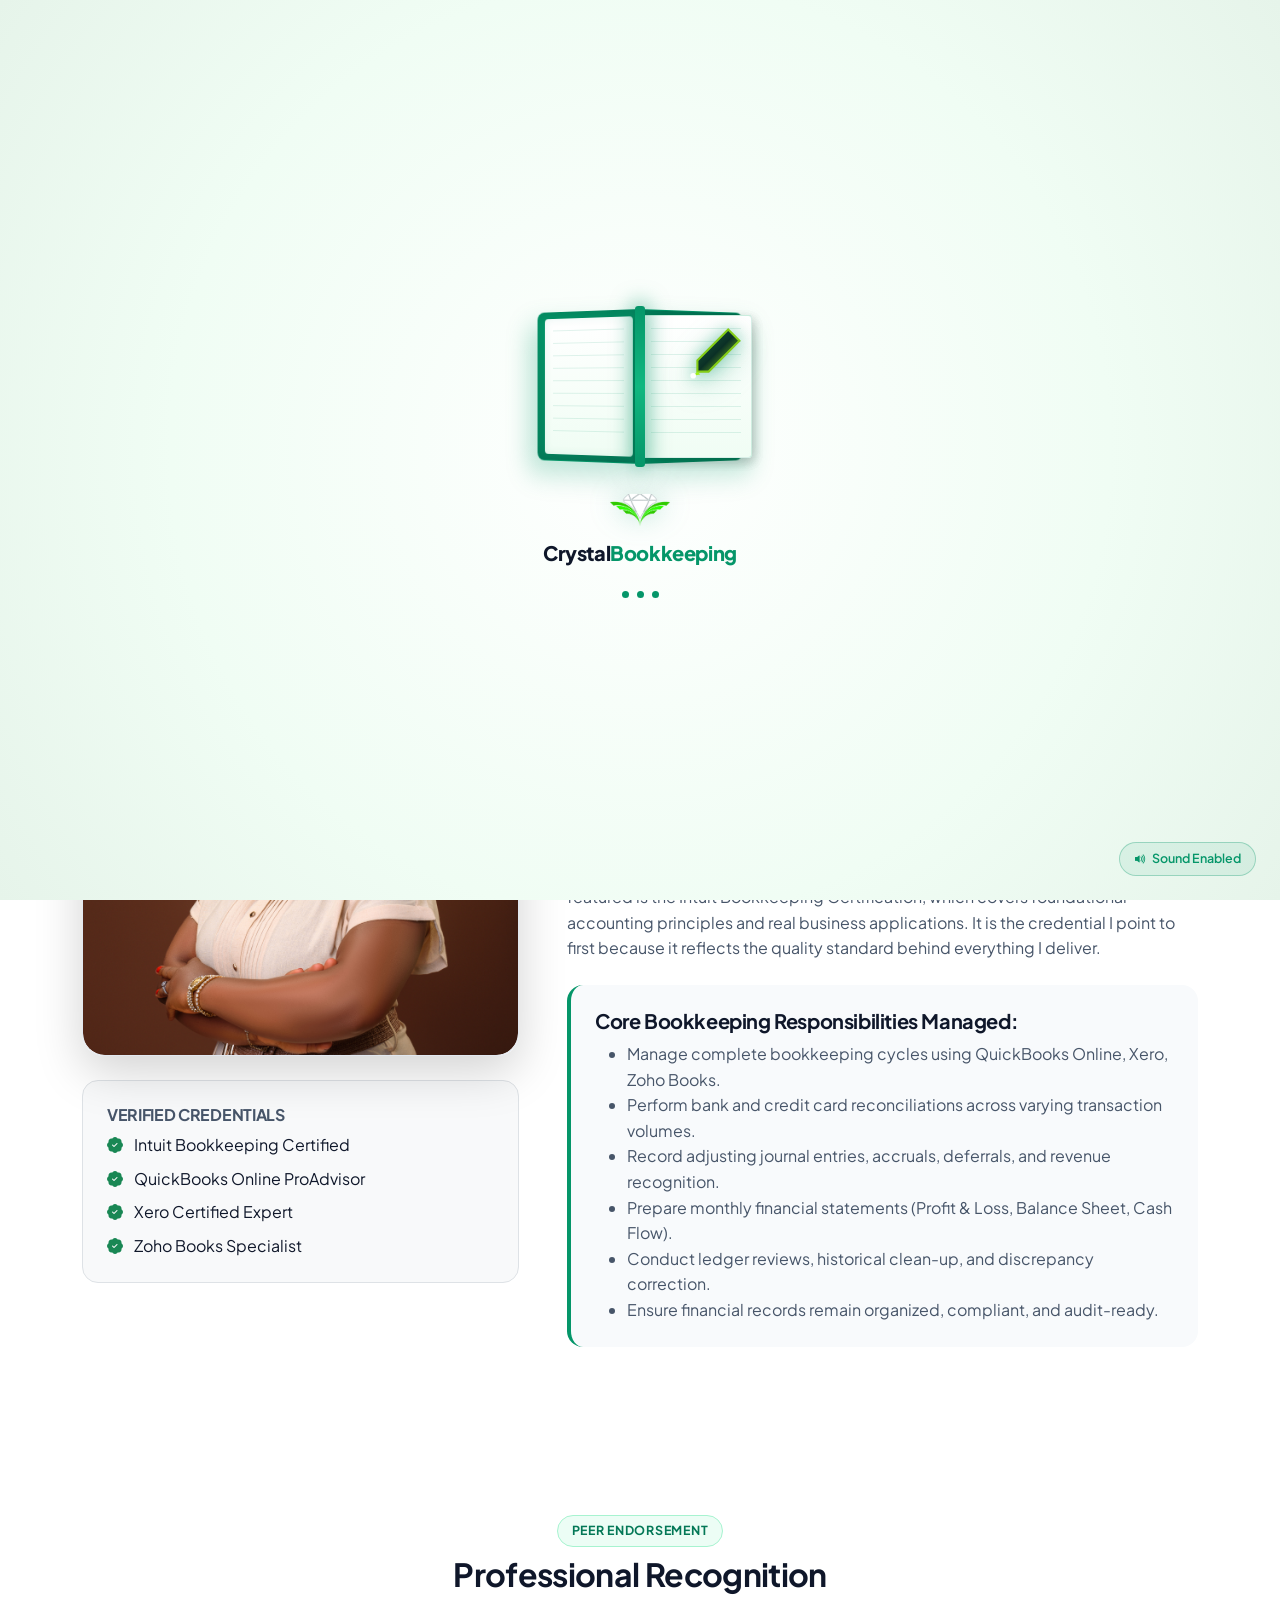
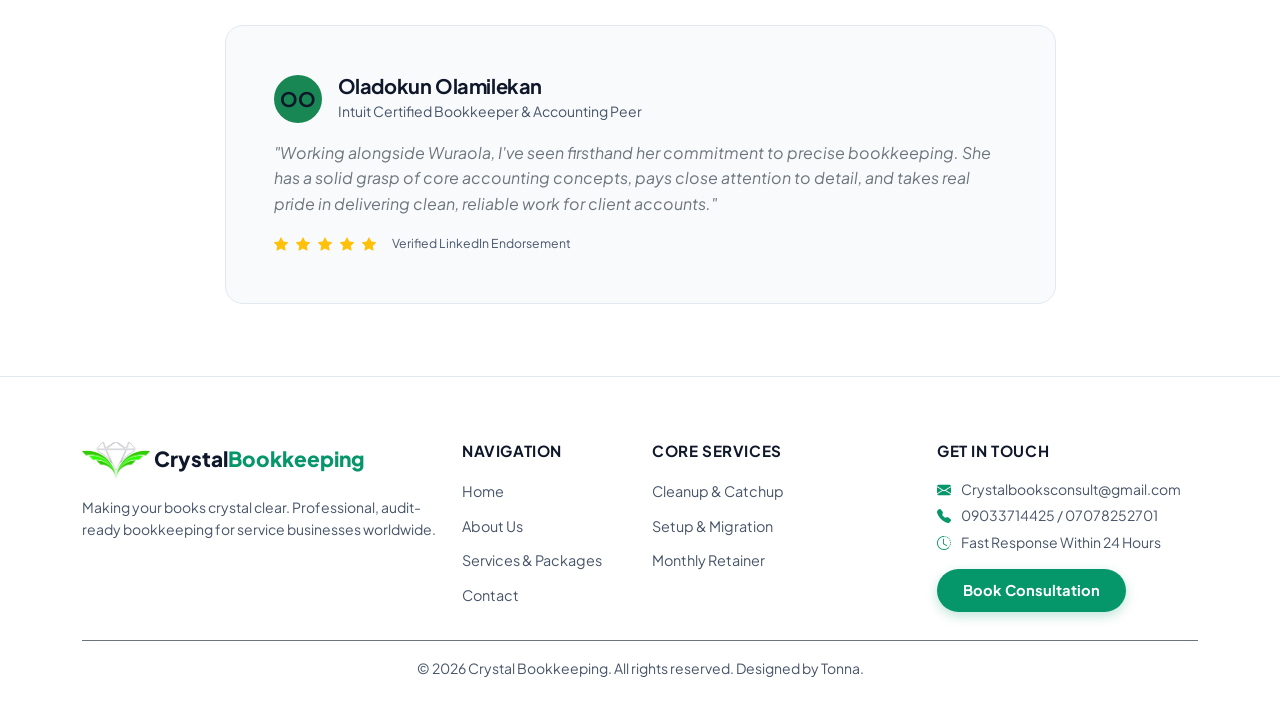
==== commit b3a2d7a4: "feat: enhance navbar logo visibility with luxury dark badge and style navbar toggler to black with e" ====
--- a/about.html
+++ b/about.html
@@ -130,10 +130,12 @@
   <!-- Top Announcement Header -->
 
   <!-- Sticky Navbar -->
-  <nav class="navbar navbar-expand-lg navbar-dark main-navbar sticky-top">
+  <nav class="navbar navbar-expand-lg navbar-light main-navbar sticky-top">
     <div class="container">
       <a class="navbar-brand" href="index.html">
-        <img src="assets/images/logo-icon.png" alt="Crystal Bookkeeping Logo" style="height:38px; width:auto;">
+        <span class="brand-logo-badge">
+          <img src="assets/images/logo-icon.png" alt="Crystal Bookkeeping Logo">
+        </span>
         <span>Crystal<span style="color: var(--brand-lime-bright);">Bookkeeping</span></span>
       </a>
       <button class="navbar-toggler" type="button" data-bs-toggle="collapse" data-bs-target="#navbarAbout" aria-controls="navbarAbout" aria-expanded="false" aria-label="Toggle navigation">
--- a/css/style.css
+++ b/css/style.css
@@ -500,7 +500,7 @@
   color: #0F172A !important;
   display: inline-flex;
   align-items: center;
-  gap: 10px;
+  gap: 12px;
   padding: 0;
   margin-right: 20px;
   text-decoration: none;
@@ -509,6 +509,31 @@
 .navbar-brand span span {
   color: #059669 !important;
 }
+/* Luxury Brand Logo Badge with Dark Obsidian/Slate Background */
+.brand-logo-badge {
+  display: inline-flex;
+  align-items: center;
+  justify-content: center;
+  background: #0F172A;
+  border: 1px solid #1E293B;
+  border-radius: 11px;
+  padding: 5px 9px;
+  box-shadow: 0 2px 8px rgba(15, 23, 42, 0.12);
+  transition: all 0.22s cubic-bezier(0.16, 1, 0.3, 1);
+  flex-shrink: 0;
+}
+.brand-logo-badge img {
+  height: 30px !important;
+  width: auto !important;
+  display: block;
+}
+.navbar-brand:hover .brand-logo-badge {
+  background: #0B132B;
+  border-color: #059669;
+  box-shadow: 0 4px 14px rgba(5, 150, 105, 0.24);
+  transform: translateY(-1px);
+}
+
 .brand-icon {
   display: flex;
   align-items: center;
@@ -527,19 +552,30 @@
   box-shadow: 0 4px 10px rgba(5,150,105,0.3);
 }
 .navbar-toggler {
-  border: 1px solid #E2E8F0 !important;
-  padding: 7px 11px;
+  border: 1.5px solid #E2E8F0 !important;
+  padding: 8px 11px;
   border-radius: 10px;
-  background: #F8FAFC !important;
+  background: #FFFFFF !important;
+  box-shadow: 0 2px 6px rgba(15, 23, 42, 0.05);
+  transition: all 0.2s ease;
+}
+.navbar-toggler:hover {
+  background: #F0FDF4 !important;
+  border-color: #059669 !important;
 }
 .navbar-toggler:focus {
-  box-shadow: 0 0 0 3px rgba(5,150,105,0.2) !important;
+  box-shadow: 0 0 0 3px rgba(5, 150, 105, 0.25) !important;
   outline: none;
 }
 .navbar-toggler-icon {
-  filter: none;
-  width: 1.3em;
-  height: 1.3em;
+  background-image: url("data:image/svg+xml,%3csvg xmlns='http://www.w3.org/2000/svg' viewBox='0 0 30 30'%3e%3cpath stroke='%230F172A' stroke-linecap='round' stroke-miterlimit='10' stroke-width='2.6' d='M4 7h22M4 15h22M4 23h22'/%3e%3c/svg%3e") !important;
+  width: 1.35em;
+  height: 1.35em;
+  transition: all 0.2s ease;
+}
+.navbar-toggler:hover .navbar-toggler-icon {
+  background-image: url("data:image/svg+xml,%3csvg xmlns='http://www.w3.org/2000/svg' viewBox='0 0 30 30'%3e%3cpath stroke='%23059669' stroke-linecap='round' stroke-miterlimit='10' stroke-width='2.6' d='M4 7h22M4 15h22M4 23h22'/%3e%3c/svg%3e") !important;
+  transform: scale(1.05);
 }
 .navbar-nav { align-items: center; gap: 2px; }
 .nav-link {
@@ -563,8 +599,22 @@
 }
 
 @media (max-width: 991.98px) {
-  .navbar-brand { font-size: 1.15rem; margin-right: 0; gap: 8px; }
-  .navbar-brand img { height: 32px !important; }
+  .main-navbar .container {
+    display: flex !important;
+    align-items: center !important;
+    justify-content: space-between !important;
+    flex-wrap: wrap !important;
+    width: 100% !important;
+    max-width: 100% !important;
+  }
+  .navbar-brand { font-size: 1.05rem; margin-right: 0; gap: 8px; }
+  .brand-logo-badge { padding: 4px 6px; border-radius: 9px; }
+  .brand-logo-badge img { height: 24px !important; }
+  .navbar-toggler {
+    display: flex !important;
+    align-items: center !important;
+    justify-content: center !important;
+  }
   .navbar-collapse {
     background: #FFFFFF;
     border: 1px solid #E2E8F0;
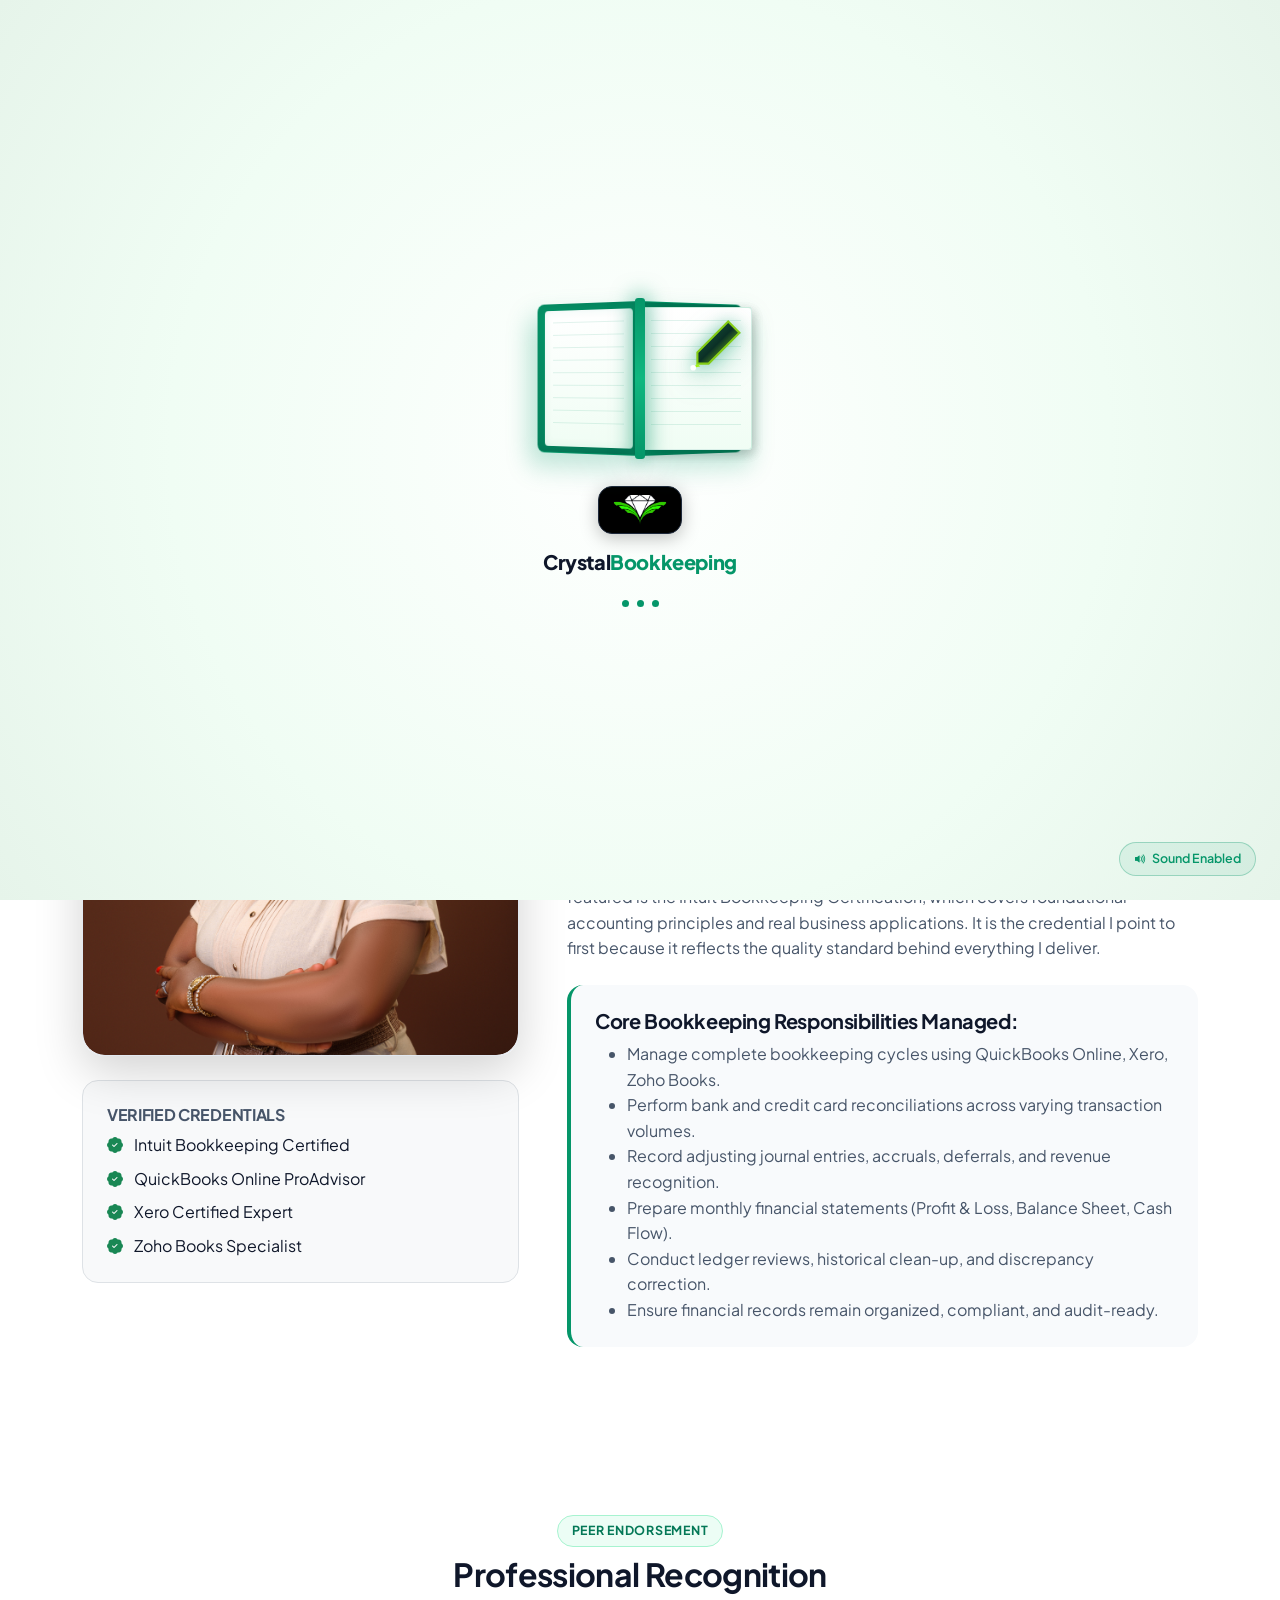
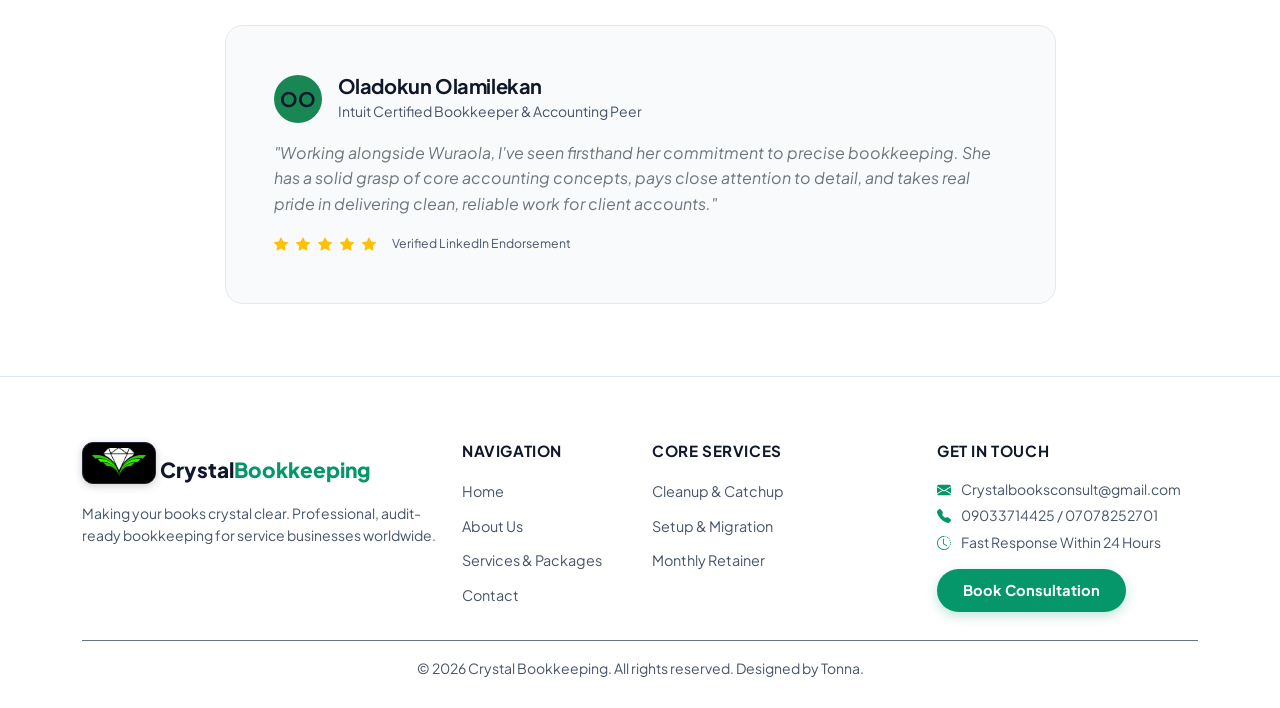
==== commit 7ead0cc5: "style: apply solid black background badge behind logo icon across all pages, navbars, footers, and p" ====
--- a/about.html
+++ b/about.html
@@ -108,7 +108,9 @@
 
     <!-- Logo + brand name -->
     <div class="preloader-logo">
-      <img src="assets/images/logo-icon.png" alt="Crystal Bookkeeping">
+      <span class="brand-logo-badge">
+        <img src="assets/images/logo-icon.png" alt="Crystal Bookkeeping">
+      </span>
       <div class="preloader-logo__name">Crystal<span>Bookkeeping</span></div>
     </div>
 
@@ -262,7 +264,9 @@
       <div class="row g-4 mb-4">
         <div class="col-lg-4">
           <a class="navbar-brand mb-3 d-inline-block" href="index.html">
-            <img src="assets/images/logo-icon.png" alt="Crystal Bookkeeping Logo" style="height:38px; width:auto;">
+            <span class="brand-logo-badge">
+              <img src="assets/images/logo-icon.png" alt="Crystal Bookkeeping Logo">
+            </span>
             <span>Crystal<span style="color: var(--brand-lime-bright);">Bookkeeping</span></span>
           </a>
           <p class="small text-slate">
--- a/css/style.css
+++ b/css/style.css
@@ -357,8 +357,31 @@
   90%, 100% { stroke-dashoffset: 0; opacity: 0.2; }
 }
 
-.preloader-logo { display: flex; flex-direction: column; align-items: center; gap: 10px; }
-.preloader-logo img { width: 60px; height: auto; filter: drop-shadow(0 0 14px rgba(5,150,105,0.3)); animation: preloaderLogoPulse 2s ease-in-out infinite; }
+.preloader-logo { display: flex; flex-direction: column; align-items: center; gap: 12px; }
+.preloader-logo img {
+  width: 58px;
+  height: auto;
+  background: #000000;
+  border: 1px solid #1E293B;
+  border-radius: 12px;
+  padding: 6px 10px;
+  box-shadow: 0 4px 18px rgba(0,0,0,0.25);
+  animation: preloaderLogoPulse 2s ease-in-out infinite;
+}
+.preloader-logo .brand-logo-badge {
+  background: #000000;
+  border: 1px solid #1E293B;
+  border-radius: 14px;
+  padding: 8px 14px;
+  box-shadow: 0 4px 18px rgba(0,0,0,0.25);
+}
+.preloader-logo .brand-logo-badge img {
+  width: 58px;
+  height: auto;
+  border: none;
+  padding: 0;
+  box-shadow: none;
+}
 .preloader-logo__name { font-family: var(--font-main); font-size: 1.25rem; font-weight: 800; color: #0F172A; letter-spacing: -0.02em; }
 .preloader-logo__name span { color: #059669; }
 
@@ -509,16 +532,16 @@
 .navbar-brand span span {
   color: #059669 !important;
 }
-/* Luxury Brand Logo Badge with Dark Obsidian/Slate Background */
+/* Luxury Brand Logo Badge with Solid Black Background */
 .brand-logo-badge {
   display: inline-flex;
   align-items: center;
   justify-content: center;
-  background: #0F172A;
+  background: #000000 !important;
   border: 1px solid #1E293B;
   border-radius: 11px;
   padding: 5px 9px;
-  box-shadow: 0 2px 8px rgba(15, 23, 42, 0.12);
+  box-shadow: 0 2px 8px rgba(0, 0, 0, 0.2);
   transition: all 0.22s cubic-bezier(0.16, 1, 0.3, 1);
   flex-shrink: 0;
 }
@@ -528,10 +551,21 @@
   display: block;
 }
 .navbar-brand:hover .brand-logo-badge {
-  background: #0B132B;
+  background: #000000 !important;
   border-color: #059669;
-  box-shadow: 0 4px 14px rgba(5, 150, 105, 0.24);
+  box-shadow: 0 4px 14px rgba(5, 150, 105, 0.3);
   transform: translateY(-1px);
+}
+
+/* Fallback: Ensure any logo image in footer or navbar without wrapper has black background */
+.site-footer .navbar-brand img:not(.brand-logo-badge img),
+.navbar-brand img:not(.brand-logo-badge img) {
+  background: #000000;
+  border: 1px solid #1E293B;
+  border-radius: 11px;
+  padding: 5px 9px;
+  box-shadow: 0 2px 8px rgba(0, 0, 0, 0.2);
+  box-sizing: content-box;
 }
 
 .brand-icon {
@@ -1826,3 +1860,229 @@
   }
 }
 
+/* ==========================================================================
+   WHAT WE'RE UP TO — MONTHLY BLOG & PROCESS UPDATES
+   ========================================================================== */
+.blog-update-section {
+  background-color: #FFFFFF;
+  position: relative;
+}
+.blog-update-card {
+  background: #FFFFFF;
+  border: 1px solid #E2E8F0;
+  border-radius: 24px;
+  box-shadow: 0 10px 30px -5px rgba(15, 23, 42, 0.05);
+  overflow: hidden;
+  transition: box-shadow 0.3s ease, border-color 0.3s ease;
+  padding: 36px;
+}
+.blog-update-card:hover {
+  border-color: #CBD5E1;
+  box-shadow: 0 18px 40px -8px rgba(5, 150, 105, 0.09);
+}
+.blog-photo-wrapper {
+  position: relative;
+  height: 100%;
+  min-height: 520px;
+  background: #F1F5F9;
+  border-radius: 20px;
+  overflow: hidden;
+  border: 1px solid #E2E8F0;
+}
+.blog-photo-wrapper img {
+  width: 100%;
+  height: 100%;
+  object-fit: cover;
+  object-position: center top;
+  display: block;
+  transition: transform 0.4s ease;
+}
+.blog-update-card:hover .blog-photo-wrapper img {
+  transform: scale(1.02);
+}
+.blog-photo-badge {
+  position: absolute;
+  bottom: 18px;
+  left: 18px;
+  right: 18px;
+  background: rgba(15, 23, 42, 0.92);
+  backdrop-filter: blur(12px);
+  -webkit-backdrop-filter: blur(12px);
+  border: 1px solid rgba(255, 255, 255, 0.18);
+  border-radius: 14px;
+  padding: 14px 18px;
+  color: #FFFFFF;
+}
+.blog-photo-badge strong {
+  color: #FFFFFF !important;
+  font-weight: 700;
+}
+.blog-photo-badge span {
+  color: #CBD5E1 !important;
+}
+.blog-meta-bar {
+  display: flex;
+  flex-wrap: wrap;
+  align-items: center;
+  gap: 10px;
+  margin-bottom: 18px;
+}
+.blog-meta-badge {
+  display: inline-flex;
+  align-items: center;
+  gap: 6px;
+  font-size: 0.78rem;
+  font-weight: 700;
+  padding: 6px 14px;
+  border-radius: 30px;
+  letter-spacing: 0.02em;
+}
+.blog-meta-badge.category {
+  background-color: #ECFDF5;
+  color: #059669;
+  border: 1px solid #A7F3D0;
+}
+.blog-meta-badge.cadence {
+  background-color: #F8FAFC;
+  color: #475569;
+  border: 1px solid #E2E8F0;
+}
+.blog-meta-badge.date {
+  color: #64748B;
+  font-weight: 600;
+  font-size: 0.84rem;
+}
+.blog-article-title {
+  font-size: 1.9rem;
+  font-weight: 800;
+  color: #0F172A;
+  line-height: 1.28;
+  margin-bottom: 18px;
+}
+.blog-body-lead {
+  font-size: 1.02rem;
+  line-height: 1.7;
+  color: #334155;
+  margin-bottom: 24px;
+}
+.blog-checklist-card {
+  background: #F8FAFC;
+  border: 1px solid #E2E8F0;
+  border-radius: 16px;
+  padding: 22px 20px;
+  height: 100%;
+}
+.blog-checklist-title {
+  font-size: 0.94rem;
+  font-weight: 700;
+  color: #0F172A;
+  display: flex;
+  align-items: center;
+  gap: 8px;
+  margin-bottom: 14px;
+}
+.blog-checklist-title i {
+  color: #059669;
+  font-size: 1.1rem;
+}
+.blog-check-list {
+  list-style: none;
+  padding: 0;
+  margin: 0;
+  display: flex;
+  flex-direction: column;
+  gap: 12px;
+}
+.blog-check-item {
+  display: flex;
+  align-items: flex-start;
+  gap: 10px;
+  font-size: 0.88rem;
+  color: #334155;
+  line-height: 1.45;
+}
+.blog-check-icon {
+  width: 22px;
+  height: 22px;
+  min-width: 22px;
+  background-color: #059669;
+  color: #FFFFFF;
+  border-radius: 6px;
+  display: inline-flex;
+  align-items: center;
+  justify-content: center;
+  font-size: 0.85rem;
+  margin-top: 1px;
+  flex-shrink: 0;
+  box-shadow: 0 2px 5px rgba(5, 150, 105, 0.25);
+}
+.blog-conclusion-quote {
+  background: #F0FDF4;
+  border-left: 4px solid #059669;
+  border-radius: 0 14px 14px 0;
+  padding: 18px 22px;
+  margin: 24px 0 18px;
+  color: #0F172A;
+  font-weight: 500;
+  font-size: 0.98rem;
+  line-height: 1.6;
+}
+.blog-punchline {
+  font-size: 1.15rem;
+  font-weight: 800;
+  color: #059669;
+  margin-bottom: 0;
+}
+.blog-author-strip {
+  display: flex;
+  align-items: center;
+  justify-content: space-between;
+  flex-wrap: wrap;
+  gap: 16px;
+  padding-top: 22px;
+  margin-top: 24px;
+  border-top: 1px solid #E2E8F0;
+}
+.blog-author-info {
+  display: flex;
+  align-items: center;
+  gap: 12px;
+}
+.blog-author-avatar {
+  width: 46px;
+  height: 46px;
+  border-radius: 50%;
+  object-fit: cover;
+  border: 2px solid #A7F3D0;
+}
+
+@media (max-width: 991.98px) {
+  .blog-update-card {
+    padding: 24px 20px;
+  }
+  .blog-photo-wrapper {
+    min-height: 420px;
+    margin-bottom: 28px;
+  }
+  .blog-article-title {
+    font-size: 1.55rem;
+  }
+}
+@media (max-width: 576px) {
+  .blog-photo-wrapper {
+    min-height: 340px;
+  }
+  .blog-article-title {
+    font-size: 1.35rem;
+  }
+  .blog-author-strip {
+    flex-direction: column;
+    align-items: stretch;
+  }
+  .blog-author-strip .btn {
+    width: 100%;
+    justify-content: center;
+  }
+}
+
+
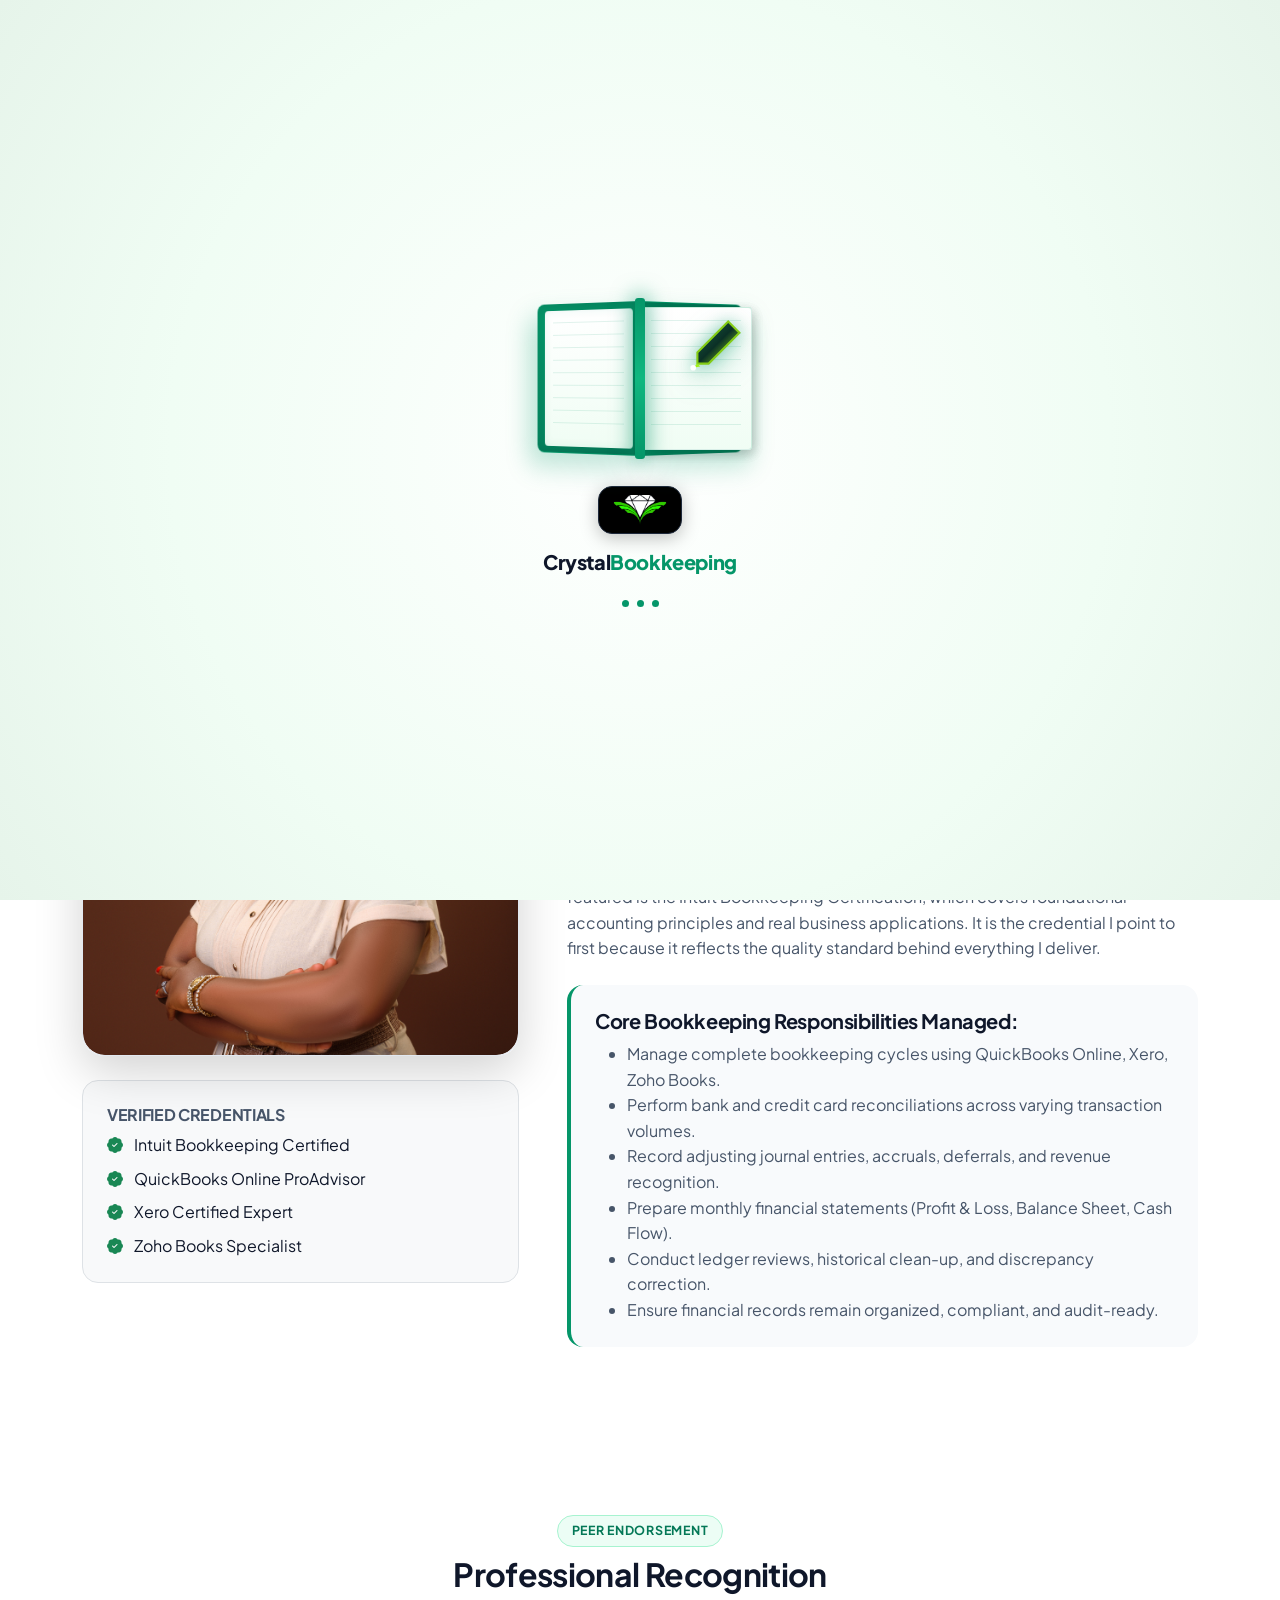
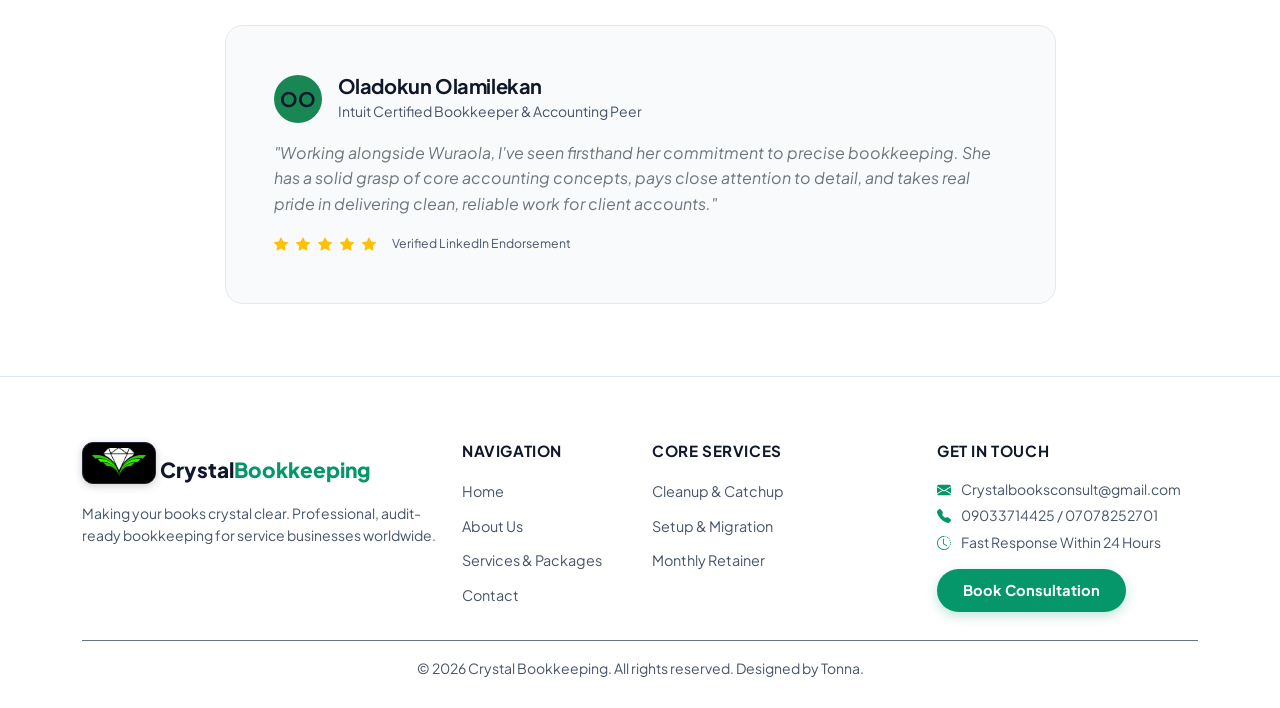
==== commit 1c6ccaba: "Completely remove preloader sound and sound indicator badges" ====
--- a/about.html
+++ b/about.html
@@ -121,10 +121,6 @@
       <span></span>
     </div>
 
-    <!-- Sound indicator -->
-    <div class="preloader-sound-hint" id="preloaderSoundHint">
-      <i class="bi bi-volume-up-fill"></i> Sound Enabled
-    </div>
   </div>
   <!-- ========== END PRELOADER ========== -->
 
--- a/css/style.css
+++ b/css/style.css
@@ -103,10 +103,6 @@
   40%           { transform: scale(1.15); opacity: 1; }
 }
 
-.preloader-sound-hint {
-  position: absolute; bottom: 24px; right: 24px; background: rgba(255, 255, 255, 0.08); border: 1px solid rgba(158, 240, 26, 0.3); color: var(--brand-lime-bright); padding: 6px 14px; border-radius: 20px; font-size: 0.78rem; font-weight: 600; display: inline-flex; align-items: center; gap: 6px; cursor: pointer; transition: all 0.2s ease; z-index: 100;
-}
-.preloader-sound-hint:hover { background: rgba(158, 240, 26, 0.2); transform: scale(1.04); }
 
 #crystalPreloader.preloader--fade-out { animation: preloaderFadeOut 0.6s ease forwards; }
 @keyframes preloaderFadeOut {
@@ -399,13 +395,6 @@
   40%           { transform: scale(1.15); opacity: 1; }
 }
 
-.preloader-sound-hint {
-  position: absolute; bottom: 24px; right: 24px;
-  background: rgba(5, 150, 105, 0.08); border: 1px solid rgba(5, 150, 105, 0.3);
-  color: #059669; padding: 6px 14px; border-radius: 20px; font-size: 0.78rem; font-weight: 600;
-  display: inline-flex; align-items: center; gap: 6px; cursor: pointer; transition: all 0.2s ease; z-index: 100;
-}
-.preloader-sound-hint:hover { background: rgba(5, 150, 105, 0.18); transform: scale(1.04); }
 
 #crystalPreloader.preloader--fade-out { animation: preloaderFadeOut 0.6s ease forwards; }
 @keyframes preloaderFadeOut {
